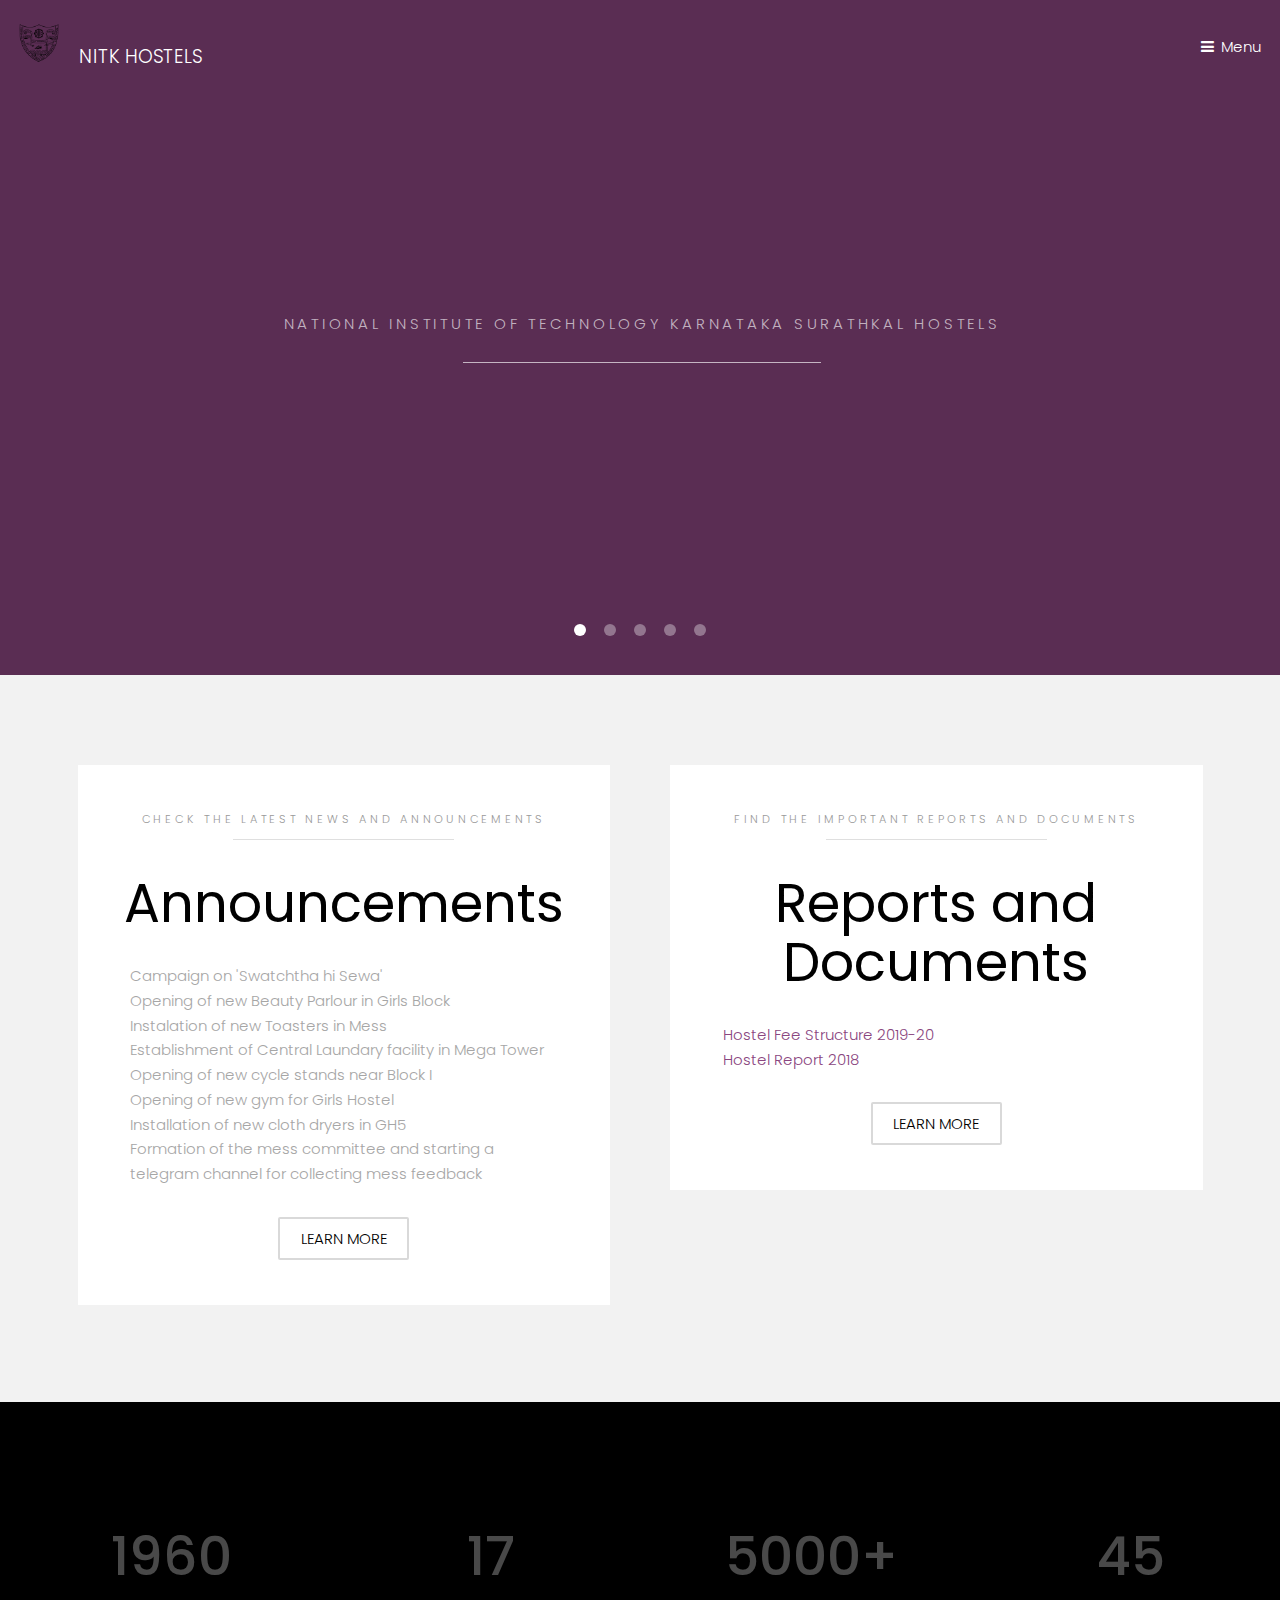
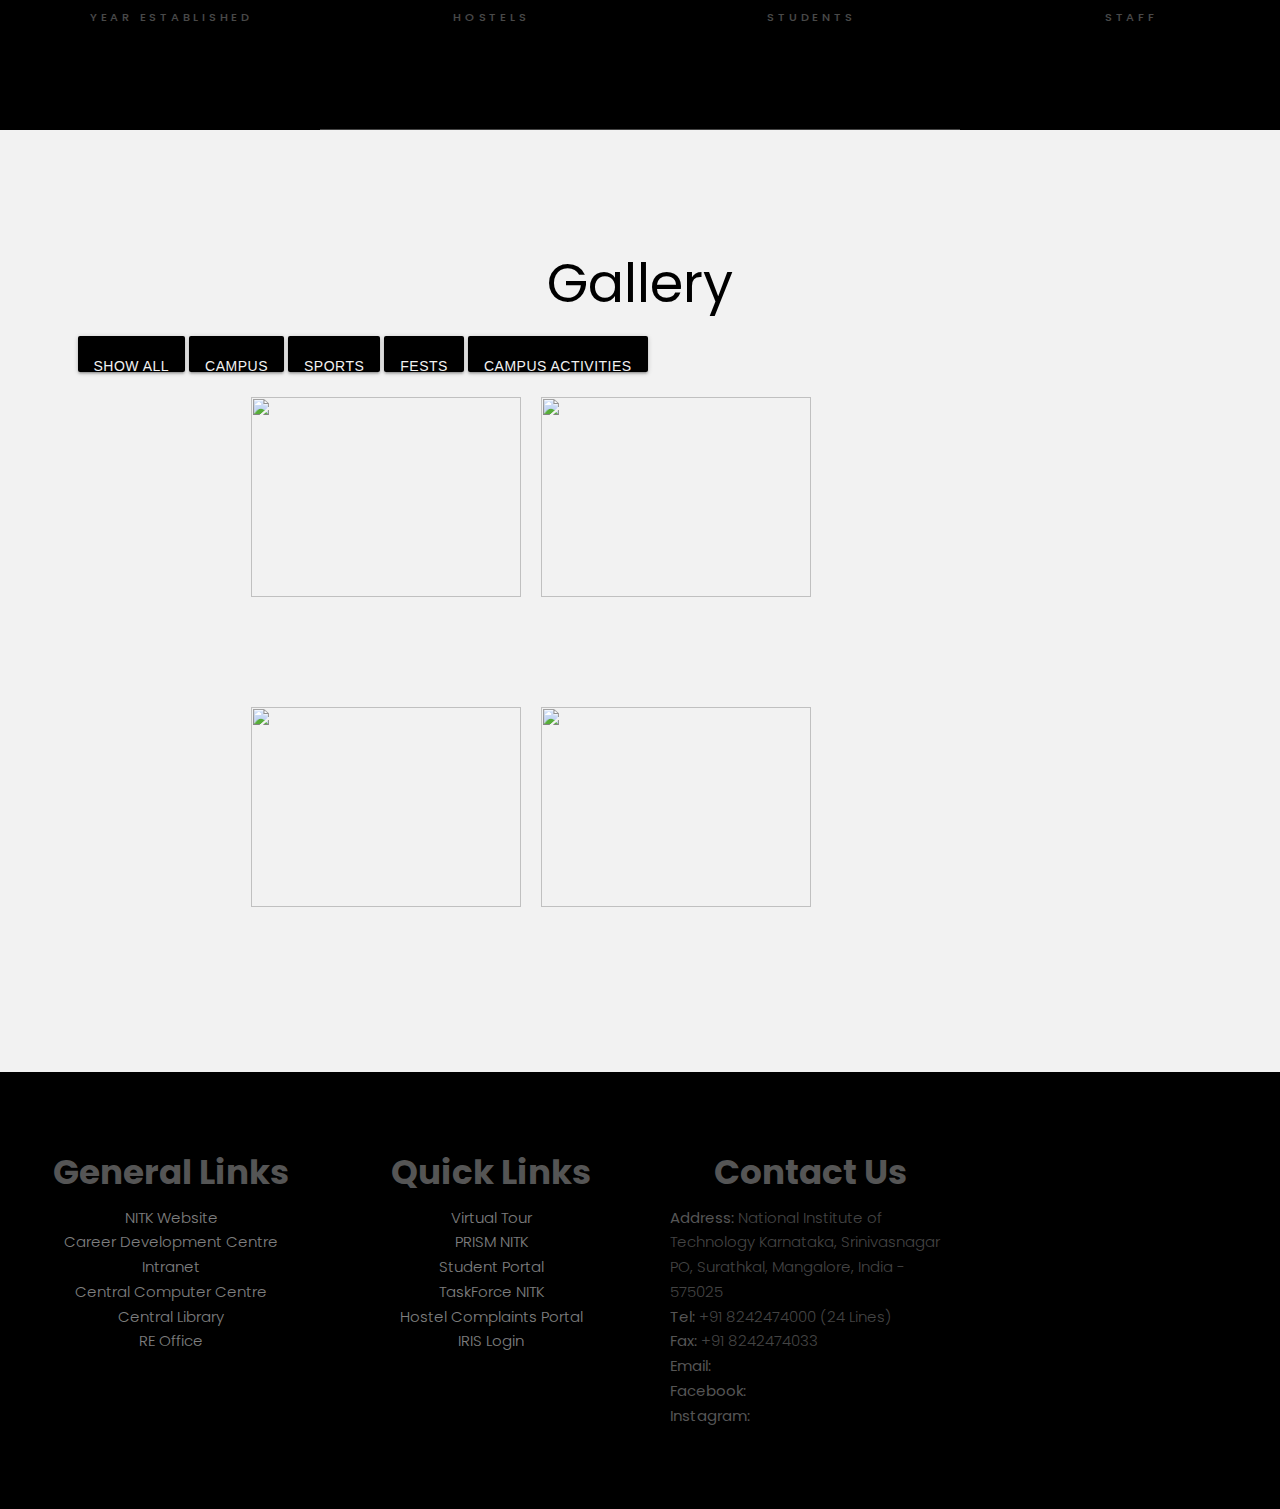
==== index.html @ ba782c78 "NITK Hostels Website" ====
<!DOCTYPE HTML>
<html>
	<head>
		<title>NITK Hostels</title>
		<meta charset="utf-8" />
		<meta name="viewport" content="width=device-width, initial-scale=1" />
		<link rel="stylesheet" href="assets/css/main.css" />
		<script src="/assets/js/jquery.counterup.js"></script>
		<!-- Compiled and minified CSS -->
	 <link rel="stylesheet" href="https://cdnjs.cloudflare.com/ajax/libs/materialize/1.0.0/css/materialize.min.css">

	 <!-- Compiled and minified JavaScript -->
	 <script src="https://cdnjs.cloudflare.com/ajax/libs/materialize/1.0.0/js/materialize.min.js"></script>

		<style>
				* {
				  box-sizing: border-box;
				}

				/* Create four equal columns that floats next to each other */
				.column {
				  float: left;
				  width: 25%;

				   /* Should be removed. Only for demonstration */
				}

				/* Clear floats after the columns */
				.row:after {
				  content: "";
				  display: table;
				  clear: both;
				}
				</style>
				<style>
					.filterDiv {
					  float: left;
					  /* background-color: #2196F3; */
					  /* color: #ffffff; */
					  width: 280px;
					  line-height: 210px;
					  /* text-align: center; */
					  margin: 5px;
					  display: none;
					}

					.show {
					  display: block;
					}

					.container {
					  margin-top: 20px;
					  overflow: hidden;
					}

					/* Style the buttons */
					.btn {
					  border: none;
					  outline: none;
					  padding: 12px 16px;
					  background-color: #f1f1f1;
					  cursor: pointer;
					}

					.btn:hover {
					  background-color: #ddd;
					}

					.btn.active {
					  background-color: #666;
					  color: white;
					}
					</style>
	</head>
	<body>

		<!-- Header -->
			<header id="header" class="alt">
				<div class="logo"><img src="images/nitklogo.png" height="40" width="40">&nbsp;&nbsp;&nbsp;&nbsp;&nbsp;<a href="index.html">NITK HOSTELS</a></div>
				<a href="#menu">Menu</a>
			</header>

		<!-- Nav -->
		<ul id="rep" class="dropdown-content">
<li><a href="#!">Students</a></li>
<li class="divider"></li>
<li><a href="#!">Wardens</a></li>
<li class="divider"></li>
<li><a href="#!">Staff</a></li>
</ul>
			<nav id="menu">
				<ul class="links">

					<li><a href="index.html">Home</a></li><br>
					<li><a href="about.html">About us</a></li>
					<li><a href="representatives.html" class="dropdown-trigger" dropdown-data="rep">Representatives</a></li>
					<li><a href="facilities.html">Facilities</a></li>
				</ul>
			</nav>

		<!-- Banner -->
			<section class="banner full">
				<article>
					<img src="images/slide01.jpg" alt="" />
					<div class="inner">
						<header>
							<p>National Institute of Technology Karnataka Surathkal Hostels</p>
						</header>
					</div>
				</article>
				<article>
					<img src="images/slide02.jpg" alt="" />
					<div class="inner">
						<header>
							<p>National Institute of Technology Karnataka Surathkal Hostels</p>
						</header>
					</div>
				</article>
				<article>
					<img src="images/slide03.jpg"  alt="" />
					<div class="inner">
						<header>
							<p>National Institute of Technology Karnataka Surathkal Hostels</p>
						</header>
					</div>
				</article>
				<article>
					<img src="images/slide04.jpg"  alt="" />
					<div class="inner">
						<header>
							<p>National Institute of Technology Karnataka Surathkal Hostels</p>
						</header>
					</div>
				</article>
				<article>
					<img src="images/slide05.jpg"  alt="" />
					<div class="inner">
						<header>
							<p>National Institute of Technology Karnataka Surathkal Hostels</p>
						</header>
					</div>
				</article>
			</section>

		<!-- One -->
			<section id="one" class="wrapper style2">
				<div class="inner">
					<div class="grid-style">

						<div>
							<div class="box">

								<div class="content">
									<header class="align-center">
										<p>Check the latest news and announcements</p>
										<h2>Announcements</h2>
									</header>
									<ul>
										<li>
											Campaign on 'Swatchtha hi Sewa'
										</li>

										<li>
											Opening of new Beauty Parlour in Girls Block
										</li>
										<li>
											Instalation of new Toasters in Mess
										</li>
										<li>
											Establishment of Central Laundary facility in Mega Tower
										</li>
										<li>
											Opening of new cycle stands near Block I
										</li>
										<li>
											Opening of new gym for Girls Hostel
										</li>
										<li>
											Installation of new cloth dryers in GH5
										</li>
										<li>
											Formation of the mess committee and starting a telegram channel for collecting mess feedback
										</li>
									</ul>
									<footer class="align-center">
										<a href="#" class="button alt">Learn More</a>
									</footer>
								</div>
							</div>
						</div>

						<div>
							<div class="box">

								<div class="content">
									<header class="align-center">
										<p>Find the important reports and documents</p>
										<h2>Reports and Documents</h2>
									</header>
									<ul>
										<li>
											<a href = "https://www.nitk.ac.in/document/attachments/443/Fee_Structure_-_2019-20.pdf", target = blank>Hostel Fee Structure 2019-20</a>
										</li>
										<li>
												<a href = "https://www.nitk.ac.in/document/attachments/309/annual_report_english.pdf", target = blank >Hostel Report 2018</a>
										</li>
									</ul>

									<footer class="align-center">
										<a href="#" class="button alt">Learn More</a>
									</footer>
								</div>
							</div>
						</div>

					</div>
				</div>
			</section>

		<!-- Two -->
			<section id="two" class="wrapper style3">
				<div class="header">
					<div class="row">
							<div class="column">
								<h2 align="center"><strong>1960</h2></strong>
								<p align="center"><strong>Year Established</strong></p>
							</div>
							<div class="column">
									<h2 align="center"><strong>17</h2></strong>
									<p align="center"><strong>Hostels</strong></p>
							</div>
							<div class="column">
									<h2 align="center"><strong>5000+</h2></strong>
									<p align="center"><strong>Students</strong></p>
							</div>
							<div class="column">
									<h2 align="center"><strong>45</h2></strong>
									<p align="center"><strong>Staff</strong></p>
							</div>


						  </div>
						  </div>
						<!-- <h3 style="float: left; width: 50%;"><span style="color:blue; font-weight:bold">16</span>   Blocks</h3>
						<h3 style="float: right; width: 50%;"><span style="color:blue; font-weight:bold">5000+</span>   Students</h3> -->

			</section>

		<!-- Three
			<section id="three" class="wrapper style2">
				 <div class="inner">
					<header class="align-center">

						<h2>Gallery</h2>
					</header>
					<div id=myBtnContainer">
					<button class="btn active" onclick="filterSelection('all')">All</button>
					<button class="btn" onclick="filterSelection('campus')">Campus</button>
					<button class="btn" onclick="filterSelection('sports')">Sports</button>
					<button class="btn" onclick="filterSelection('fests')">Fests</button>
					<button class="btn" onclick="filterSelection('activities')">Student Activities</button>
					</div>
						 <div>
							<div class="image fit">
								<a href="#"><img src="images/pic01.jpg" alt="" /></a>
							</div>
						</div>
						<div>
							<div class="image">
								<a href="#"><img src="images/pic02.jpg" alt="" /></a>
							</div>
						</div>
						<div>
							<div class="image">
								<a href="#"><img src="images/pic03.jpg" alt="" /></a>
							</div>
						</div>
						<div>
							<div class="image">
								<a href="#"><img src="images/pic04.jpg" alt="" /></a>
							</div>
						</div> -->
						<!-- <div class="container">
						<div class="imgrow">
							<div class="filterDiv all sports">
							  <img src="images/slide01.jpg" alt="Snow" style="width:100%">
							</div>
							<div class="imgcolumn">
							  <img src="images/slide03.jpg" alt="Forest" style="width:100%">
							</div>
							<div class="imgcolumn">
							  <img src="images/slide02.jpg" alt="Mountains" style="width:100%">
							</div>
							<div class="imgcolumn">
							  <img src="images/slide04.jpg" alt="Mountains" style="width:100%">
							</div>
						  </div>
						  </div>

				</div> -->
			<!-- </section> -->
			<!-- Control buttons -->
			<section id="three" class="wrapper style2">
				<div class="inner">
					<header class="align-center">

						<h2>Gallery</h2>
					</header>


<div id="myBtnContainer">
  <button class="btn active" onclick="filterSelection('all')"> Show all</button>
  <button class="btn" onclick="filterSelection('campus')"> Campus</button>
  <button class="btn" onclick="filterSelection('sports')"> Sports</button>
  <button class="btn" onclick="filterSelection('fests')"> Fests</button>
  <button class="btn" onclick="filterSelection('activities')"> Campus Activities</button>
</div>

		<div class="container">
  			<div class="filterDiv sports activities">
				<img src="images/pic01.jpg" height="200px" width="270px">
  			</div>
  			<div class="filterDiv campus activities">
	  			<img src="images/pic02.jpg" height="200px" width="270px">
 			</div>
  			<div class="filterDiv fests">
	  			<img src="images/pic03.jpg" height="200px" width="270px">
  			</div>
  			<div class="filterDiv fests activities">
			  <img src="images/pic04.jpg" height="200px" width="270px">
  			</div>
		</div>
	</div>
</section>
<script>
filterSelection("all")
function filterSelection(c) {
  var x, i;
  x = document.getElementsByClassName("filterDiv");
  if (c == "all") c = "";
  for (i = 0; i < x.length; i++) {
    w3RemoveClass(x[i], "show");
    if (x[i].className.indexOf(c) > -1) w3AddClass(x[i], "show");
  }
}

function w3AddClass(element, name) {
  var i, arr1, arr2;
  arr1 = element.className.split(" ");
  arr2 = name.split(" ");
  for (i = 0; i < arr2.length; i++) {
    if (arr1.indexOf(arr2[i]) == -1) {element.className += " " + arr2[i];}
  }
}

function w3RemoveClass(element, name) {
  var i, arr1, arr2;
  arr1 = element.className.split(" ");
  arr2 = name.split(" ");
  for (i = 0; i < arr2.length; i++) {
    while (arr1.indexOf(arr2[i]) > -1) {
      arr1.splice(arr1.indexOf(arr2[i]), 1);
    }
  }
  element.className = arr1.join(" ");
}

// Add active class to the current button (highlight it)
var btnContainer = document.getElementById("myBtnContainer");
var btns = btnContainer.getElementsByClassName("btn");
for (var i = 0; i < btns.length; i++) {
  btns[i].addEventListener("click", function(){
    var current = document.getElementsByClassName("active");
    current[0].className = current[0].className.replace(" active", "");
    this.className += " active";
  });
}
</script>


		<!-- Footer -->
			<footer id="footer">
				<div class="row">
						<div class="column">
								<h4><b>General Links</h4></b>
								<p>
									<a href="https://www.nitk.ac.in/" target=blank>NITK Website</a>
									<br>
									<a href="https://iris.nitk.ac.in/hrms/placement"target=blank>Career Development Centre</a>
									<br>
									<a href="#">Intranet</a><br><a href="http://ccc2.nitk.ac.in/"target=blank>Central Computer Centre</a>
									<br><a href="http://library.nitk.ac.in/"target=blank>Central Library</a>
									<br>
									<a href="http://reo.nitk.ac.in/"target=blank>RE Office</a>
								</p>
								</div>
					<div class="column">
				<h4><b>Quick Links</h4></b>
				<p>
					<a href="http://vtour.nitk.ac.in/",target=blank>Virtual Tour</a>
					<br>
					<a href="https://prism.nitk.ac.in/",target=blank>PRISM NITK</a>
					<br>
					<a href="#">Student Portal</a>
					<br>
					<a href="https://www.facebook.com/TaskForceNITK/",target=blank>TaskForce NITK</a>
					<br>
					<a href="http://reo.nitk.ac.in/content/hostel-complaint-form",target=blank>Hostel Complaints Portal</a>
					<br>
					<a href="https://iris.nitk.ac.in/hrms/",target=blank>IRIS Login</a>
				</p>
				</div>
				<div class="column">
					<h4><b>Contact Us</b></h4>
					<ul>
						<li align="left">
							<b>Address:</b> National Institute of Technology Karnataka, Srinivasnagar PO, Surathkal, Mangalore, India - 575025
						</li>
						<li align="left">
							<b>Tel:</b> +91 8242474000 (24 Lines)
						</li>
						<li align="left">
							<b>Fax:</b> +91 8242474033
						</li>
						<li align="left">
							<b>Email:</b>
						</li>
						<li align="left">
								<b>Facebook:</b>
						</li>

						<li align="left">
							<b>Instagram:</b>
							<br>
						</li>

					</ul>
				</div>
				<div class="column">
						<div class="mapouter"><div class="gmap_canvas"><iframe width="350" height="270" id="gmap_canvas" src="https://maps.google.com/maps?q=national%20institute%20of%20technology%20karnataka&t=&z=15&ie=UTF8&iwloc=&output=embed" frameborder="0" scrolling="no" marginheight="0" marginwidth="0"></iframe></div><style>.mapouter{position:relative;text-align:right;height:278px;width:267px;}.gmap_canvas {overflow:hidden;background:none!important;height:278px;width:267px;}</style></div>
				</div>

				</div>
				<!-- <div class="container">
					 <ul class="icons">
						<li><a href="#" class="icon fa-twitter"><span class="label">Twitter</span></a></li>
						<li><a href="#" class="icon fa-facebook"><span class="label">Facebook</span></a></li>
						<li><a href="#" class="icon fa-instagram"><span class="label">Instagram</span></a></li>
						<li><a href="#" class="icon fa-envelope-o"><span class="label">Email</span></a></li>
					</ul> -->

				<!-- <p>Designed and Developed by TaskForce NITK</p> -->
			</footer>

		<!-- Scripts -->
			<script src="assets/js/jquery.min.js"></script>
			<script src="assets/js/jquery.scrollex.min.js"></script>
			<script src="assets/js/skel.min.js"></script>
			<script src="assets/js/util.js"></script>
			<script src="assets/js/main.js"></script>

	</body>
</html>
---- assets/css/main.css ----
@charset "UTF-8";
@import url(font-awesome.min.css);
@import url("https://fonts.googleapis.com/css?family=Poppins:300,400,500,600,700");

/*
	Hielo by TEMPLATED
	templated.co @templatedco
	Released for free under the Creative Commons Attribution 3.0 license (templated.co/license)
*/

/* Reset */

	html, body, div, span, applet, object, iframe, h1, h2, h3, h4, h5, h6, p, blockquote, pre, a, abbr, acronym, address, big, cite, code, del, dfn, em, img, ins, kbd, q, s, samp, small, strike, strong, sub, sup, tt, var, b, u, i, center, dl, dt, dd, ol, ul, li, fieldset, form, label, legend, table, caption, tbody, tfoot, thead, tr, th, td, article, aside, canvas, details, embed, figure, figcaption, footer, header, hgroup, menu, nav, output, ruby, section, summary, time, mark, audio, video {
		margin: 0;
		padding: 0;
		border: 0;
		font-size: 100%;
		font: inherit;
		vertical-align: baseline;
	}

	article, aside, details, figcaption, figure, footer, header, hgroup, menu, nav, section {
		display: block;
	}

	body {
		line-height: 1;
	}

	ol, ul {
		list-style: none;
	}

	blockquote, q {
		quotes: none;
	}

	blockquote:before, blockquote:after, q:before, q:after {
		content: '';
		content: none;
	}

	table {
		border-collapse: collapse;
		border-spacing: 0;
	}

	body {
		-webkit-text-size-adjust: none;
	}

/* Box Model */

	*, *:before, *:after {
		-moz-box-sizing: border-box;
		-webkit-box-sizing: border-box;
		box-sizing: border-box;
	}

/* Containers */

	.container {
		margin-left: auto;
		margin-right: auto;
	}

	.container.\31 25\25 {
		width: 100%;
		max-width: 100rem;
		min-width: 80rem;
	}

	.container.\37 5\25 {
		width: 60rem;
	}

	.container.\35 0\25 {
		width: 40rem;
	}

	.container.\32 5\25 {
		width: 20rem;
	}

	.container {
		width: 80rem;
	}

	@media screen and (max-width: 1680px) {

		.container.\31 25\25 {
			width: 100%;
			max-width: 100rem;
			min-width: 80rem;
		}

		.container.\37 5\25 {
			width: 60rem;
		}

		.container.\35 0\25 {
			width: 40rem;
		}

		.container.\32 5\25 {
			width: 20rem;
		}

		.container {
			width: 80rem;
		}

	}

	@media screen and (max-width: 1280px) {

		.container.\31 25\25 {
			width: 100%;
			max-width: 81.25rem;
			min-width: 65rem;
		}

		.container.\37 5\25 {
			width: 48.75rem;
		}

		.container.\35 0\25 {
			width: 32.5rem;
		}

		.container.\32 5\25 {
			width: 16.25rem;
		}

		.container {
			width: 65rem;
		}

	}

	@media screen and (max-width: 980px) {

		.container.\31 25\25 {
			width: 100%;
			max-width: 112.5%;
			min-width: 90%;
		}

		.container.\37 5\25 {
			width: 67.5%;
		}

		.container.\35 0\25 {
			width: 45%;
		}

		.container.\32 5\25 {
			width: 22.5%;
		}

		.container {
			width: 90%;
		}

	}

	@media screen and (max-width: 736px) {

		.container.\31 25\25 {
			width: 100%;
			max-width: 112.5%;
			min-width: 90%;
		}

		.container.\37 5\25 {
			width: 67.5%;
		}

		.container.\35 0\25 {
			width: 45%;
		}

		.container.\32 5\25 {
			width: 22.5%;
		}

		.container {
			width: 90% !important;
		}

	}

	@media screen and (max-width: 480px) {

		.container.\31 25\25 {
			width: 100%;
			max-width: 112.5%;
			min-width: 90%;
		}

		.container.\37 5\25 {
			width: 67.5%;
		}

		.container.\35 0\25 {
			width: 45%;
		}

		.container.\32 5\25 {
			width: 22.5%;
		}

		.container {
			width: 90% !important;
		}

	}

/* Grid */

	.row {
		border-bottom: solid 1px transparent;
		-moz-box-sizing: border-box;
		-webkit-box-sizing: border-box;
		box-sizing: border-box;
	}

	.row > * {
		float: left;
		-moz-box-sizing: border-box;
		-webkit-box-sizing: border-box;
		box-sizing: border-box;
	}

	.row:after, .row:before {
		content: '';
		display: block;
		clear: both;
		height: 0;
	}

	.row.uniform > * > :first-child {
		margin-top: 0;
	}

	.row.uniform > * > :last-child {
		margin-bottom: 0;
	}

	.row.\30 \25 > * {
		padding: 0 0 0 0rem;
	}

	.row.\30 \25 {
		margin: 0 0 -1px 0rem;
	}

	.row.uniform.\30 \25 > * {
		padding: 0rem 0 0 0rem;
	}

	.row.uniform.\30 \25 {
		margin: 0rem 0 -1px 0rem;
	}

	.row > * {
		padding: 0 0 0 2rem;
	}

	.row {
		margin: 0 0 -1px -2rem;
	}

	.row.uniform > * {
		padding: 2rem 0 0 2rem;
	}

	.row.uniform {
		margin: -2rem 0 -1px -2rem;
	}

	.row.\32 00\25 > * {
		padding: 0 0 0 4rem;
	}

	.row.\32 00\25 {
		margin: 0 0 -1px -4rem;
	}

	.row.uniform.\32 00\25 > * {
		padding: 4rem 0 0 4rem;
	}

	.row.uniform.\32 00\25 {
		margin: -4rem 0 -1px -4rem;
	}

	.row.\31 50\25 > * {
		padding: 0 0 0 3rem;
	}

	.row.\31 50\25 {
		margin: 0 0 -1px -3rem;
	}

	.row.uniform.\31 50\25 > * {
		padding: 3rem 0 0 3rem;
	}

	.row.uniform.\31 50\25 {
		margin: -3rem 0 -1px -3rem;
	}

	.row.\35 0\25 > * {
		padding: 0 0 0 1rem;
	}

	.row.\35 0\25 {
		margin: 0 0 -1px -1rem;
	}

	.row.uniform.\35 0\25 > * {
		padding: 1rem 0 0 1rem;
	}

	.row.uniform.\35 0\25 {
		margin: -1rem 0 -1px -1rem;
	}

	.row.\32 5\25 > * {
		padding: 0 0 0 0.5rem;
	}

	.row.\32 5\25 {
		margin: 0 0 -1px -0.5rem;
	}

	.row.uniform.\32 5\25 > * {
		padding: 0.5rem 0 0 0.5rem;
	}

	.row.uniform.\32 5\25 {
		margin: -0.5rem 0 -1px -0.5rem;
	}

	.\31 2u, .\31 2u\24 {
		width: 100%;
		clear: none;
		margin-left: 0;
	}

	.\31 1u, .\31 1u\24 {
		width: 91.6666666667%;
		clear: none;
		margin-left: 0;
	}

	.\31 0u, .\31 0u\24 {
		width: 83.3333333333%;
		clear: none;
		margin-left: 0;
	}

	.\39 u, .\39 u\24 {
		width: 75%;
		clear: none;
		margin-left: 0;
	}

	.\38 u, .\38 u\24 {
		width: 66.6666666667%;
		clear: none;
		margin-left: 0;
	}

	.\37 u, .\37 u\24 {
		width: 58.3333333333%;
		clear: none;
		margin-left: 0;
	}

	.\36 u, .\36 u\24 {
		width: 50%;
		clear: none;
		margin-left: 0;
	}

	.\35 u, .\35 u\24 {
		width: 41.6666666667%;
		clear: none;
		margin-left: 0;
	}

	.\34 u, .\34 u\24 {
		width: 33.3333333333%;
		clear: none;
		margin-left: 0;
	}

	.\33 u, .\33 u\24 {
		width: 25%;
		clear: none;
		margin-left: 0;
	}

	.\32 u, .\32 u\24 {
		width: 16.6666666667%;
		clear: none;
		margin-left: 0;
	}

	.\31 u, .\31 u\24 {
		width: 8.3333333333%;
		clear: none;
		margin-left: 0;
	}

	.\31 2u\24 + *,
	.\31 1u\24 + *,
	.\31 0u\24 + *,
	.\39 u\24 + *,
	.\38 u\24 + *,
	.\37 u\24 + *,
	.\36 u\24 + *,
	.\35 u\24 + *,
	.\34 u\24 + *,
	.\33 u\24 + *,
	.\32 u\24 + *,
	.\31 u\24 + * {
		clear: left;
	}

	.\-11u {
		margin-left: 91.66667%;
	}

	.\-10u {
		margin-left: 83.33333%;
	}

	.\-9u {
		margin-left: 75%;
	}

	.\-8u {
		margin-left: 66.66667%;
	}

	.\-7u {
		margin-left: 58.33333%;
	}

	.\-6u {
		margin-left: 50%;
	}

	.\-5u {
		margin-left: 41.66667%;
	}

	.\-4u {
		margin-left: 33.33333%;
	}

	.\-3u {
		margin-left: 25%;
	}

	.\-2u {
		margin-left: 16.66667%;
	}

	.\-1u {
		margin-left: 8.33333%;
	}

	@media screen and (max-width: 1680px) {

		.row > * {
			padding: 0 0 0 2rem;
		}

		.row {
			margin: 0 0 -1px -2rem;
		}

		.row.uniform > * {
			padding: 2rem 0 0 2rem;
		}

		.row.uniform {
			margin: -2rem 0 -1px -2rem;
		}

		.row.\32 00\25 > * {
			padding: 0 0 0 4rem;
		}

		.row.\32 00\25 {
			margin: 0 0 -1px -4rem;
		}

		.row.uniform.\32 00\25 > * {
			padding: 4rem 0 0 4rem;
		}

		.row.uniform.\32 00\25 {
			margin: -4rem 0 -1px -4rem;
		}

		.row.\31 50\25 > * {
			padding: 0 0 0 3rem;
		}

		.row.\31 50\25 {
			margin: 0 0 -1px -3rem;
		}

		.row.uniform.\31 50\25 > * {
			padding: 3rem 0 0 3rem;
		}

		.row.uniform.\31 50\25 {
			margin: -3rem 0 -1px -3rem;
		}

		.row.\35 0\25 > * {
			padding: 0 0 0 1rem;
		}

		.row.\35 0\25 {
			margin: 0 0 -1px -1rem;
		}

		.row.uniform.\35 0\25 > * {
			padding: 1rem 0 0 1rem;
		}

		.row.uniform.\35 0\25 {
			margin: -1rem 0 -1px -1rem;
		}

		.row.\32 5\25 > * {
			padding: 0 0 0 0.5rem;
		}

		.row.\32 5\25 {
			margin: 0 0 -1px -0.5rem;
		}

		.row.uniform.\32 5\25 > * {
			padding: 0.5rem 0 0 0.5rem;
		}

		.row.uniform.\32 5\25 {
			margin: -0.5rem 0 -1px -0.5rem;
		}

		.\31 2u\28xlarge\29, .\31 2u\24\28xlarge\29 {
			width: 100%;
			clear: none;
			margin-left: 0;
		}

		.\31 1u\28xlarge\29, .\31 1u\24\28xlarge\29 {
			width: 91.6666666667%;
			clear: none;
			margin-left: 0;
		}

		.\31 0u\28xlarge\29, .\31 0u\24\28xlarge\29 {
			width: 83.3333333333%;
			clear: none;
			margin-left: 0;
		}

		.\39 u\28xlarge\29, .\39 u\24\28xlarge\29 {
			width: 75%;
			clear: none;
			margin-left: 0;
		}

		.\38 u\28xlarge\29, .\38 u\24\28xlarge\29 {
			width: 66.6666666667%;
			clear: none;
			margin-left: 0;
		}

		.\37 u\28xlarge\29, .\37 u\24\28xlarge\29 {
			width: 58.3333333333%;
			clear: none;
			margin-left: 0;
		}

		.\36 u\28xlarge\29, .\36 u\24\28xlarge\29 {
			width: 50%;
			clear: none;
			margin-left: 0;
		}

		.\35 u\28xlarge\29, .\35 u\24\28xlarge\29 {
			width: 41.6666666667%;
			clear: none;
			margin-left: 0;
		}

		.\34 u\28xlarge\29, .\34 u\24\28xlarge\29 {
			width: 33.3333333333%;
			clear: none;
			margin-left: 0;
		}

		.\33 u\28xlarge\29, .\33 u\24\28xlarge\29 {
			width: 25%;
			clear: none;
			margin-left: 0;
		}

		.\32 u\28xlarge\29, .\32 u\24\28xlarge\29 {
			width: 16.6666666667%;
			clear: none;
			margin-left: 0;
		}

		.\31 u\28xlarge\29, .\31 u\24\28xlarge\29 {
			width: 8.3333333333%;
			clear: none;
			margin-left: 0;
		}

		.\31 2u\24\28xlarge\29 + *,
		.\31 1u\24\28xlarge\29 + *,
		.\31 0u\24\28xlarge\29 + *,
		.\39 u\24\28xlarge\29 + *,
		.\38 u\24\28xlarge\29 + *,
		.\37 u\24\28xlarge\29 + *,
		.\36 u\24\28xlarge\29 + *,
		.\35 u\24\28xlarge\29 + *,
		.\34 u\24\28xlarge\29 + *,
		.\33 u\24\28xlarge\29 + *,
		.\32 u\24\28xlarge\29 + *,
		.\31 u\24\28xlarge\29 + * {
			clear: left;
		}

		.\-11u\28xlarge\29 {
			margin-left: 91.66667%;
		}

		.\-10u\28xlarge\29 {
			margin-left: 83.33333%;
		}

		.\-9u\28xlarge\29 {
			margin-left: 75%;
		}

		.\-8u\28xlarge\29 {
			margin-left: 66.66667%;
		}

		.\-7u\28xlarge\29 {
			margin-left: 58.33333%;
		}

		.\-6u\28xlarge\29 {
			margin-left: 50%;
		}

		.\-5u\28xlarge\29 {
			margin-left: 41.66667%;
		}

		.\-4u\28xlarge\29 {
			margin-left: 33.33333%;
		}

		.\-3u\28xlarge\29 {
			margin-left: 25%;
		}

		.\-2u\28xlarge\29 {
			margin-left: 16.66667%;
		}

		.\-1u\28xlarge\29 {
			margin-left: 8.33333%;
		}

	}

	@media screen and (max-width: 1280px) {

		.row > * {
			padding: 0 0 0 1.5rem;
		}

		.row {
			margin: 0 0 -1px -1.5rem;
		}

		.row.uniform > * {
			padding: 1.5rem 0 0 1.5rem;
		}

		.row.uniform {
			margin: -1.5rem 0 -1px -1.5rem;
		}

		.row.\32 00\25 > * {
			padding: 0 0 0 3rem;
		}

		.row.\32 00\25 {
			margin: 0 0 -1px -3rem;
		}

		.row.uniform.\32 00\25 > * {
			padding: 3rem 0 0 3rem;
		}

		.row.uniform.\32 00\25 {
			margin: -3rem 0 -1px -3rem;
		}

		.row.\31 50\25 > * {
			padding: 0 0 0 2.25rem;
		}

		.row.\31 50\25 {
			margin: 0 0 -1px -2.25rem;
		}

		.row.uniform.\31 50\25 > * {
			padding: 2.25rem 0 0 2.25rem;
		}

		.row.uniform.\31 50\25 {
			margin: -2.25rem 0 -1px -2.25rem;
		}

		.row.\35 0\25 > * {
			padding: 0 0 0 0.75rem;
		}

		.row.\35 0\25 {
			margin: 0 0 -1px -0.75rem;
		}

		.row.uniform.\35 0\25 > * {
			padding: 0.75rem 0 0 0.75rem;
		}

		.row.uniform.\35 0\25 {
			margin: -0.75rem 0 -1px -0.75rem;
		}

		.row.\32 5\25 > * {
			padding: 0 0 0 0.375rem;
		}

		.row.\32 5\25 {
			margin: 0 0 -1px -0.375rem;
		}

		.row.uniform.\32 5\25 > * {
			padding: 0.375rem 0 0 0.375rem;
		}

		.row.uniform.\32 5\25 {
			margin: -0.375rem 0 -1px -0.375rem;
		}

		.\31 2u\28large\29, .\31 2u\24\28large\29 {
			width: 100%;
			clear: none;
			margin-left: 0;
		}

		.\31 1u\28large\29, .\31 1u\24\28large\29 {
			width: 91.6666666667%;
			clear: none;
			margin-left: 0;
		}

		.\31 0u\28large\29, .\31 0u\24\28large\29 {
			width: 83.3333333333%;
			clear: none;
			margin-left: 0;
		}

		.\39 u\28large\29, .\39 u\24\28large\29 {
			width: 75%;
			clear: none;
			margin-left: 0;
		}

		.\38 u\28large\29, .\38 u\24\28large\29 {
			width: 66.6666666667%;
			clear: none;
			margin-left: 0;
		}

		.\37 u\28large\29, .\37 u\24\28large\29 {
			width: 58.3333333333%;
			clear: none;
			margin-left: 0;
		}

		.\36 u\28large\29, .\36 u\24\28large\29 {
			width: 50%;
			clear: none;
			margin-left: 0;
		}

		.\35 u\28large\29, .\35 u\24\28large\29 {
			width: 41.6666666667%;
			clear: none;
			margin-left: 0;
		}

		.\34 u\28large\29, .\34 u\24\28large\29 {
			width: 33.3333333333%;
			clear: none;
			margin-left: 0;
		}

		.\33 u\28large\29, .\33 u\24\28large\29 {
			width: 25%;
			clear: none;
			margin-left: 0;
		}

		.\32 u\28large\29, .\32 u\24\28large\29 {
			width: 16.6666666667%;
			clear: none;
			margin-left: 0;
		}

		.\31 u\28large\29, .\31 u\24\28large\29 {
			width: 8.3333333333%;
			clear: none;
			margin-left: 0;
		}

		.\31 2u\24\28large\29 + *,
		.\31 1u\24\28large\29 + *,
		.\31 0u\24\28large\29 + *,
		.\39 u\24\28large\29 + *,
		.\38 u\24\28large\29 + *,
		.\37 u\24\28large\29 + *,
		.\36 u\24\28large\29 + *,
		.\35 u\24\28large\29 + *,
		.\34 u\24\28large\29 + *,
		.\33 u\24\28large\29 + *,
		.\32 u\24\28large\29 + *,
		.\31 u\24\28large\29 + * {
			clear: left;
		}

		.\-11u\28large\29 {
			margin-left: 91.66667%;
		}

		.\-10u\28large\29 {
			margin-left: 83.33333%;
		}

		.\-9u\28large\29 {
			margin-left: 75%;
		}

		.\-8u\28large\29 {
			margin-left: 66.66667%;
		}

		.\-7u\28large\29 {
			margin-left: 58.33333%;
		}

		.\-6u\28large\29 {
			margin-left: 50%;
		}

		.\-5u\28large\29 {
			margin-left: 41.66667%;
		}

		.\-4u\28large\29 {
			margin-left: 33.33333%;
		}

		.\-3u\28large\29 {
			margin-left: 25%;
		}

		.\-2u\28large\29 {
			margin-left: 16.66667%;
		}

		.\-1u\28large\29 {
			margin-left: 8.33333%;
		}

	}

	@media screen and (max-width: 980px) {

		.row > * {
			padding: 0 0 0 1.5rem;
		}

		.row {
			margin: 0 0 -1px -1.5rem;
		}

		.row.uniform > * {
			padding: 1.5rem 0 0 1.5rem;
		}

		.row.uniform {
			margin: -1.5rem 0 -1px -1.5rem;
		}

		.row.\32 00\25 > * {
			padding: 0 0 0 3rem;
		}

		.row.\32 00\25 {
			margin: 0 0 -1px -3rem;
		}

		.row.uniform.\32 00\25 > * {
			padding: 3rem 0 0 3rem;
		}

		.row.uniform.\32 00\25 {
			margin: -3rem 0 -1px -3rem;
		}

		.row.\31 50\25 > * {
			padding: 0 0 0 2.25rem;
		}

		.row.\31 50\25 {
			margin: 0 0 -1px -2.25rem;
		}

		.row.uniform.\31 50\25 > * {
			padding: 2.25rem 0 0 2.25rem;
		}

		.row.uniform.\31 50\25 {
			margin: -2.25rem 0 -1px -2.25rem;
		}

		.row.\35 0\25 > * {
			padding: 0 0 0 0.75rem;
		}

		.row.\35 0\25 {
			margin: 0 0 -1px -0.75rem;
		}

		.row.uniform.\35 0\25 > * {
			padding: 0.75rem 0 0 0.75rem;
		}

		.row.uniform.\35 0\25 {
			margin: -0.75rem 0 -1px -0.75rem;
		}

		.row.\32 5\25 > * {
			padding: 0 0 0 0.375rem;
		}

		.row.\32 5\25 {
			margin: 0 0 -1px -0.375rem;
		}

		.row.uniform.\32 5\25 > * {
			padding: 0.375rem 0 0 0.375rem;
		}

		.row.uniform.\32 5\25 {
			margin: -0.375rem 0 -1px -0.375rem;
		}

		.\31 2u\28medium\29, .\31 2u\24\28medium\29 {
			width: 100%;
			clear: none;
			margin-left: 0;
		}

		.\31 1u\28medium\29, .\31 1u\24\28medium\29 {
			width: 91.6666666667%;
			clear: none;
			margin-left: 0;
		}

		.\31 0u\28medium\29, .\31 0u\24\28medium\29 {
			width: 83.3333333333%;
			clear: none;
			margin-left: 0;
		}

		.\39 u\28medium\29, .\39 u\24\28medium\29 {
			width: 75%;
			clear: none;
			margin-left: 0;
		}

		.\38 u\28medium\29, .\38 u\24\28medium\29 {
			width: 66.6666666667%;
			clear: none;
			margin-left: 0;
		}

		.\37 u\28medium\29, .\37 u\24\28medium\29 {
			width: 58.3333333333%;
			clear: none;
			margin-left: 0;
		}

		.\36 u\28medium\29, .\36 u\24\28medium\29 {
			width: 50%;
			clear: none;
			margin-left: 0;
		}

		.\35 u\28medium\29, .\35 u\24\28medium\29 {
			width: 41.6666666667%;
			clear: none;
			margin-left: 0;
		}

		.\34 u\28medium\29, .\34 u\24\28medium\29 {
			width: 33.3333333333%;
			clear: none;
			margin-left: 0;
		}

		.\33 u\28medium\29, .\33 u\24\28medium\29 {
			width: 25%;
			clear: none;
			margin-left: 0;
		}

		.\32 u\28medium\29, .\32 u\24\28medium\29 {
			width: 16.6666666667%;
			clear: none;
			margin-left: 0;
		}

		.\31 u\28medium\29, .\31 u\24\28medium\29 {
			width: 8.3333333333%;
			clear: none;
			margin-left: 0;
		}

		.\31 2u\24\28medium\29 + *,
		.\31 1u\24\28medium\29 + *,
		.\31 0u\24\28medium\29 + *,
		.\39 u\24\28medium\29 + *,
		.\38 u\24\28medium\29 + *,
		.\37 u\24\28medium\29 + *,
		.\36 u\24\28medium\29 + *,
		.\35 u\24\28medium\29 + *,
		.\34 u\24\28medium\29 + *,
		.\33 u\24\28medium\29 + *,
		.\32 u\24\28medium\29 + *,
		.\31 u\24\28medium\29 + * {
			clear: left;
		}

		.\-11u\28medium\29 {
			margin-left: 91.66667%;
		}

		.\-10u\28medium\29 {
			margin-left: 83.33333%;
		}

		.\-9u\28medium\29 {
			margin-left: 75%;
		}

		.\-8u\28medium\29 {
			margin-left: 66.66667%;
		}

		.\-7u\28medium\29 {
			margin-left: 58.33333%;
		}

		.\-6u\28medium\29 {
			margin-left: 50%;
		}

		.\-5u\28medium\29 {
			margin-left: 41.66667%;
		}

		.\-4u\28medium\29 {
			margin-left: 33.33333%;
		}

		.\-3u\28medium\29 {
			margin-left: 25%;
		}

		.\-2u\28medium\29 {
			margin-left: 16.66667%;
		}

		.\-1u\28medium\29 {
			margin-left: 8.33333%;
		}

	}

	@media screen and (max-width: 736px) {

		.row > * {
			padding: 0 0 0 1.25rem;
		}

		.row {
			margin: 0 0 -1px -1.25rem;
		}

		.row.uniform > * {
			padding: 1.25rem 0 0 1.25rem;
		}

		.row.uniform {
			margin: -1.25rem 0 -1px -1.25rem;
		}

		.row.\32 00\25 > * {
			padding: 0 0 0 2.5rem;
		}

		.row.\32 00\25 {
			margin: 0 0 -1px -2.5rem;
		}

		.row.uniform.\32 00\25 > * {
			padding: 2.5rem 0 0 2.5rem;
		}

		.row.uniform.\32 00\25 {
			margin: -2.5rem 0 -1px -2.5rem;
		}

		.row.\31 50\25 > * {
			padding: 0 0 0 1.875rem;
		}

		.row.\31 50\25 {
			margin: 0 0 -1px -1.875rem;
		}

		.row.uniform.\31 50\25 > * {
			padding: 1.875rem 0 0 1.875rem;
		}

		.row.uniform.\31 50\25 {
			margin: -1.875rem 0 -1px -1.875rem;
		}

		.row.\35 0\25 > * {
			padding: 0 0 0 0.625rem;
		}

		.row.\35 0\25 {
			margin: 0 0 -1px -0.625rem;
		}

		.row.uniform.\35 0\25 > * {
			padding: 0.625rem 0 0 0.625rem;
		}

		.row.uniform.\35 0\25 {
			margin: -0.625rem 0 -1px -0.625rem;
		}

		.row.\32 5\25 > * {
			padding: 0 0 0 0.3125rem;
		}

		.row.\32 5\25 {
			margin: 0 0 -1px -0.3125rem;
		}

		.row.uniform.\32 5\25 > * {
			padding: 0.3125rem 0 0 0.3125rem;
		}

		.row.uniform.\32 5\25 {
			margin: -0.3125rem 0 -1px -0.3125rem;
		}

		.\31 2u\28small\29, .\31 2u\24\28small\29 {
			width: 100%;
			clear: none;
			margin-left: 0;
		}

		.\31 1u\28small\29, .\31 1u\24\28small\29 {
			width: 91.6666666667%;
			clear: none;
			margin-left: 0;
		}

		.\31 0u\28small\29, .\31 0u\24\28small\29 {
			width: 83.3333333333%;
			clear: none;
			margin-left: 0;
		}

		.\39 u\28small\29, .\39 u\24\28small\29 {
			width: 75%;
			clear: none;
			margin-left: 0;
		}

		.\38 u\28small\29, .\38 u\24\28small\29 {
			width: 66.6666666667%;
			clear: none;
			margin-left: 0;
		}

		.\37 u\28small\29, .\37 u\24\28small\29 {
			width: 58.3333333333%;
			clear: none;
			margin-left: 0;
		}

		.\36 u\28small\29, .\36 u\24\28small\29 {
			width: 50%;
			clear: none;
			margin-left: 0;
		}

		.\35 u\28small\29, .\35 u\24\28small\29 {
			width: 41.6666666667%;
			clear: none;
			margin-left: 0;
		}

		.\34 u\28small\29, .\34 u\24\28small\29 {
			width: 33.3333333333%;
			clear: none;
			margin-left: 0;
		}

		.\33 u\28small\29, .\33 u\24\28small\29 {
			width: 25%;
			clear: none;
			margin-left: 0;
		}

		.\32 u\28small\29, .\32 u\24\28small\29 {
			width: 16.6666666667%;
			clear: none;
			margin-left: 0;
		}

		.\31 u\28small\29, .\31 u\24\28small\29 {
			width: 8.3333333333%;
			clear: none;
			margin-left: 0;
		}

		.\31 2u\24\28small\29 + *,
		.\31 1u\24\28small\29 + *,
		.\31 0u\24\28small\29 + *,
		.\39 u\24\28small\29 + *,
		.\38 u\24\28small\29 + *,
		.\37 u\24\28small\29 + *,
		.\36 u\24\28small\29 + *,
		.\35 u\24\28small\29 + *,
		.\34 u\24\28small\29 + *,
		.\33 u\24\28small\29 + *,
		.\32 u\24\28small\29 + *,
		.\31 u\24\28small\29 + * {
			clear: left;
		}

		.\-11u\28small\29 {
			margin-left: 91.66667%;
		}

		.\-10u\28small\29 {
			margin-left: 83.33333%;
		}

		.\-9u\28small\29 {
			margin-left: 75%;
		}

		.\-8u\28small\29 {
			margin-left: 66.66667%;
		}

		.\-7u\28small\29 {
			margin-left: 58.33333%;
		}

		.\-6u\28small\29 {
			margin-left: 50%;
		}

		.\-5u\28small\29 {
			margin-left: 41.66667%;
		}

		.\-4u\28small\29 {
			margin-left: 33.33333%;
		}

		.\-3u\28small\29 {
			margin-left: 25%;
		}

		.\-2u\28small\29 {
			margin-left: 16.66667%;
		}

		.\-1u\28small\29 {
			margin-left: 8.33333%;
		}

	}

	@media screen and (max-width: 480px) {

		.row > * {
			padding: 0 0 0 1.25rem;
		}

		.row {
			margin: 0 0 -1px -1.25rem;
		}

		.row.uniform > * {
			padding: 1.25rem 0 0 1.25rem;
		}

		.row.uniform {
			margin: -1.25rem 0 -1px -1.25rem;
		}

		.row.\32 00\25 > * {
			padding: 0 0 0 2.5rem;
		}

		.row.\32 00\25 {
			margin: 0 0 -1px -2.5rem;
		}

		.row.uniform.\32 00\25 > * {
			padding: 2.5rem 0 0 2.5rem;
		}

		.row.uniform.\32 00\25 {
			margin: -2.5rem 0 -1px -2.5rem;
		}

		.row.\31 50\25 > * {
			padding: 0 0 0 1.875rem;
		}

		.row.\31 50\25 {
			margin: 0 0 -1px -1.875rem;
		}

		.row.uniform.\31 50\25 > * {
			padding: 1.875rem 0 0 1.875rem;
		}

		.row.uniform.\31 50\25 {
			margin: -1.875rem 0 -1px -1.875rem;
		}

		.row.\35 0\25 > * {
			padding: 0 0 0 0.625rem;
		}

		.row.\35 0\25 {
			margin: 0 0 -1px -0.625rem;
		}

		.row.uniform.\35 0\25 > * {
			padding: 0.625rem 0 0 0.625rem;
		}

		.row.uniform.\35 0\25 {
			margin: -0.625rem 0 -1px -0.625rem;
		}

		.row.\32 5\25 > * {
			padding: 0 0 0 0.3125rem;
		}

		.row.\32 5\25 {
			margin: 0 0 -1px -0.3125rem;
		}

		.row.uniform.\32 5\25 > * {
			padding: 0.3125rem 0 0 0.3125rem;
		}

		.row.uniform.\32 5\25 {
			margin: -0.3125rem 0 -1px -0.3125rem;
		}

		.\31 2u\28xsmall\29, .\31 2u\24\28xsmall\29 {
			width: 100%;
			clear: none;
			margin-left: 0;
		}

		.\31 1u\28xsmall\29, .\31 1u\24\28xsmall\29 {
			width: 91.6666666667%;
			clear: none;
			margin-left: 0;
		}

		.\31 0u\28xsmall\29, .\31 0u\24\28xsmall\29 {
			width: 83.3333333333%;
			clear: none;
			margin-left: 0;
		}

		.\39 u\28xsmall\29, .\39 u\24\28xsmall\29 {
			width: 75%;
			clear: none;
			margin-left: 0;
		}

		.\38 u\28xsmall\29, .\38 u\24\28xsmall\29 {
			width: 66.6666666667%;
			clear: none;
			margin-left: 0;
		}

		.\37 u\28xsmall\29, .\37 u\24\28xsmall\29 {
			width: 58.3333333333%;
			clear: none;
			margin-left: 0;
		}

		.\36 u\28xsmall\29, .\36 u\24\28xsmall\29 {
			width: 50%;
			clear: none;
			margin-left: 0;
		}

		.\35 u\28xsmall\29, .\35 u\24\28xsmall\29 {
			width: 41.6666666667%;
			clear: none;
			margin-left: 0;
		}

		.\34 u\28xsmall\29, .\34 u\24\28xsmall\29 {
			width: 33.3333333333%;
			clear: none;
			margin-left: 0;
		}

		.\33 u\28xsmall\29, .\33 u\24\28xsmall\29 {
			width: 25%;
			clear: none;
			margin-left: 0;
		}

		.\32 u\28xsmall\29, .\32 u\24\28xsmall\29 {
			width: 16.6666666667%;
			clear: none;
			margin-left: 0;
		}

		.\31 u\28xsmall\29, .\31 u\24\28xsmall\29 {
			width: 8.3333333333%;
			clear: none;
			margin-left: 0;
		}

		.\31 2u\24\28xsmall\29 + *,
		.\31 1u\24\28xsmall\29 + *,
		.\31 0u\24\28xsmall\29 + *,
		.\39 u\24\28xsmall\29 + *,
		.\38 u\24\28xsmall\29 + *,
		.\37 u\24\28xsmall\29 + *,
		.\36 u\24\28xsmall\29 + *,
		.\35 u\24\28xsmall\29 + *,
		.\34 u\24\28xsmall\29 + *,
		.\33 u\24\28xsmall\29 + *,
		.\32 u\24\28xsmall\29 + *,
		.\31 u\24\28xsmall\29 + * {
			clear: left;
		}

		.\-11u\28xsmall\29 {
			margin-left: 91.66667%;
		}

		.\-10u\28xsmall\29 {
			margin-left: 83.33333%;
		}

		.\-9u\28xsmall\29 {
			margin-left: 75%;
		}

		.\-8u\28xsmall\29 {
			margin-left: 66.66667%;
		}

		.\-7u\28xsmall\29 {
			margin-left: 58.33333%;
		}

		.\-6u\28xsmall\29 {
			margin-left: 50%;
		}

		.\-5u\28xsmall\29 {
			margin-left: 41.66667%;
		}

		.\-4u\28xsmall\29 {
			margin-left: 33.33333%;
		}

		.\-3u\28xsmall\29 {
			margin-left: 25%;
		}

		.\-2u\28xsmall\29 {
			margin-left: 16.66667%;
		}

		.\-1u\28xsmall\29 {
			margin-left: 8.33333%;
		}

	}

/* Basic */

	@-ms-viewport {
		width: device-width;
	}

	body {
		-ms-overflow-style: scrollbar;
	}

	@media screen and (max-width: 480px) {

		html, body {
			min-width: 320px;
		}

	}

	body {
		background: #fff;
	}

		body.is-loading *, body.is-loading *:before, body.is-loading *:after {
			-moz-animation: none !important;
			-webkit-animation: none !important;
			-ms-animation: none !important;
			animation: none !important;
			-moz-transition: none !important;
			-webkit-transition: none !important;
			-ms-transition: none !important;
			transition: none !important;
		}

/* Type */

	html {
		font-size: 13pt;
	}

		@media screen and (max-width: 1680px) {

			html {
				font-size: 11pt;
			}

		}

		@media screen and (max-width: 1280px) {

			html {
				font-size: 11pt;
			}

		}

		@media screen and (max-width: 980px) {

			html {
				font-size: 12pt;
			}

		}

		@media screen and (max-width: 736px) {

			html {
				font-size: 12pt;
			}

		}

		@media screen and (max-width: 480px) {

			html {
				font-size: 12pt;
			}

		}

	body {
		background-color: #fff;
		color: #444;
	}

	body, input, select, textarea {
		font-family: "Poppins", sans-serif;
		font-weight: 300;
		font-size: 1rem;
		line-height: 1.65;
	}

	a {
		text-decoration: underline;
	}

		a:hover {
			text-decoration: none;
		}

	strong, b {
		font-weight: 600;
	}

	em, i {
		font-style: italic;
	}

	p {
		margin: 0 0 2rem 0;
	}

		p.special {
			text-transform: uppercase;
			font-size: .75rem;
			font-weight: 300;
			margin: 0 0 .5rem 0;
			padding: 0 0 1rem 0;
			letter-spacing: .25rem;
		}

			p.special:after {
				content: '';
				position: absolute;
				margin: auto;
				right: 0;
				bottom: 0;
				left: 0;
				width: 50%;
				height: 1px;
				background-color: rgba(0, 0, 0, 0.125);
			}

	h1, h2, h3, h4, h5, h6 {
		font-weight: 300;
		line-height: 1.5;
		margin: 0 0 1rem 0;
	}

		h1 a, h2 a, h3 a, h4 a, h5 a, h6 a {
			color: inherit;
			text-decoration: none;
		}

	h2 {
		font-size: 1.75rem;
	}

	h3 {
		font-size: 1.35rem;
	}

	h4 {
		font-size: 1.1rem;
	}

	h5 {
		font-size: 0.9rem;
	}

	h6 {
		font-size: 0.7rem;
	}

	sub {
		font-size: 0.8rem;
		position: relative;
		top: 0.5rem;
	}

	sup {
		font-size: 0.8rem;
		position: relative;
		top: -0.5rem;
	}

	blockquote {
		border-left: solid 4px;
		font-style: italic;
		margin: 0 0 2rem 0;
		padding: 0.5rem 0 0.5rem 2rem;
	}

	code {
		border-radius: 2px;
		border: solid 1px;
		font-family: "Courier New", monospace;
		font-size: 0.9rem;
		margin: 0 0.25rem;
		padding: 0.25rem 0.65rem;
	}

	pre {
		-webkit-overflow-scrolling: touch;
		font-family: "Courier New", monospace;
		font-size: 0.9rem;
		margin: 0 0 2rem 0;
	}

		pre code {
			display: block;
			line-height: 1.75;
			padding: 1rem 1.5rem;
			overflow-x: auto;
		}

	hr {
		border: 0;
		border-bottom: solid 1px;
		margin: 2rem 0;
	}

		hr.major {
			margin: 3rem 0;
		}

	.align-left {
		text-align: left;
	}

	.align-center {
		text-align: center;
	}

	.align-right {
		text-align: right;
	}

	input, select, textarea {
		color: #555;
	}

	a {
		color: #8a4680;
	}

	strong, b {
		color: #555;
	}

	h1, h2, h3, h4, h5, h6 {
		color: #555;
	}

	blockquote {
		border-left-color: rgba(144, 144, 144, 0.25);
	}

	code {
		background: rgba(144, 144, 144, 0.075);
		border-color: rgba(144, 144, 144, 0.25);
	}

	hr {
		border-bottom-color: rgba(144, 144, 144, 0.25);
	}

/* Box */

	.box {
		margin-bottom: 2rem;
		background: #FFF;
	}

		.box .image.fit {
			margin: 0;
			border-radius: 0;
		}

			.box .image.fit img {
				border-radius: 0;
			}

		.box header h2 {
			margin-bottom: 2rem;
		}

		.box header p {
			text-transform: uppercase;
			font-size: .75rem;
			font-weight: 300;
			margin: 0 0 .25rem 0;
			padding: 0 0 .75rem 0;
			letter-spacing: .25rem;
		}

			.box header p:after {
				content: '';
				position: absolute;
				margin: auto;
				right: 0;
				bottom: 0;
				left: 0;
				width: 50%;
				height: 1px;
				background-color: rgba(0, 0, 0, 0.125);
			}

		.box .content {
			padding: 3rem;
		}

		.box > :last-child,
		.box > :last-child > :last-child,
		.box > :last-child > :last-child > :last-child {
			margin-bottom: 0;
		}

		.box.alt {
			border: 0;
			border-radius: 0;
			padding: 0;
		}

		@media screen and (max-width: 736px) {

			.box .content {
				padding: 2rem;
			}

		}

	.box {
		border-color: rgba(144, 144, 144, 0.25);
	}

/* Button */

	input[type="submit"],
	input[type="reset"],
	input[type="button"],
	button,
	.button {
		-moz-appearance: none;
		-webkit-appearance: none;
		-ms-appearance: none;
		appearance: none;
		-moz-transition: background-color 0.2s ease-in-out, color 0.2s ease-in-out;
		-webkit-transition: background-color 0.2s ease-in-out, color 0.2s ease-in-out;
		-ms-transition: background-color 0.2s ease-in-out, color 0.2s ease-in-out;
		transition: background-color 0.2s ease-in-out, color 0.2s ease-in-out;
		border-radius: 2px;
		border: 0;
		cursor: pointer;
		display: inline-block;
		font-weight: 300;
		height: 2.85rem;
		line-height: 2.95rem;
		padding: 0 1.5rem;
		text-align: center;
		text-decoration: none;
		text-transform: uppercase;
		white-space: nowrap;
	}

		input[type="submit"].icon,
		input[type="reset"].icon,
		input[type="button"].icon,
		button.icon,
		.button.icon {
			padding-left: 1.35rem;
		}

			input[type="submit"].icon:before,
			input[type="reset"].icon:before,
			input[type="button"].icon:before,
			button.icon:before,
			.button.icon:before {
				margin-right: 0.5rem;
			}

		input[type="submit"].fit,
		input[type="reset"].fit,
		input[type="button"].fit,
		button.fit,
		.button.fit {
			display: block;
			margin: 0 0 1rem 0;
			width: 100%;
		}

		input[type="submit"].small,
		input[type="reset"].small,
		input[type="button"].small,
		button.small,
		.button.small {
			font-size: 0.8rem;
		}

		input[type="submit"].big,
		input[type="reset"].big,
		input[type="button"].big,
		button.big,
		.button.big {
			font-size: 1.35rem;
		}

		input[type="submit"].disabled, input[type="submit"]:disabled,
		input[type="reset"].disabled,
		input[type="reset"]:disabled,
		input[type="button"].disabled,
		input[type="button"]:disabled,
		button.disabled,
		button:disabled,
		.button.disabled,
		.button:disabled {
			-moz-pointer-events: none;
			-webkit-pointer-events: none;
			-ms-pointer-events: none;
			pointer-events: none;
			opacity: 0.25;
		}

		@media screen and (max-width: 480px) {

			input[type="submit"],
			input[type="reset"],
			input[type="button"],
			button,
			.button {
				padding: 0;
				width: 100%;
			}

		}

	input[type="submit"],
	input[type="reset"],
	input[type="button"],
	button,
	.button {
		background-color: #f2f2f2;
		color: #000 !important;
	}

		input[type="submit"]:hover,
		input[type="reset"]:hover,
		input[type="button"]:hover,
		button:hover,
		.button:hover {
			background-color: white;
		}

		input[type="submit"]:active,
		input[type="reset"]:active,
		input[type="button"]:active,
		button:active,
		.button:active {
			background-color: #e5e5e5;
		}

		input[type="submit"].alt,
		input[type="reset"].alt,
		input[type="button"].alt,
		button.alt,
		.button.alt {
			background-color: transparent;
			box-shadow: inset 0 0 0 2px rgba(144, 144, 144, 0.25);
			color: #555 !important;
		}

			input[type="submit"].alt:hover,
			input[type="reset"].alt:hover,
			input[type="button"].alt:hover,
			button.alt:hover,
			.button.alt:hover {
				background-color: rgba(144, 144, 144, 0.075);
			}

			input[type="submit"].alt:active,
			input[type="reset"].alt:active,
			input[type="button"].alt:active,
			button.alt:active,
			.button.alt:active {
				background-color: rgba(144, 144, 144, 0.2);
			}

			input[type="submit"].alt.icon:before,
			input[type="reset"].alt.icon:before,
			input[type="button"].alt.icon:before,
			button.alt.icon:before,
			.button.alt.icon:before {
				color: #bbb;
			}

		input[type="submit"].special,
		input[type="reset"].special,
		input[type="button"].special,
		button.special,
		.button.special {
			background-color: #8a4680;
			color: #ffffff !important;
		}

			input[type="submit"].special:hover,
			input[type="reset"].special:hover,
			input[type="button"].special:hover,
			button.special:hover,
			.button.special:hover {
				background-color: #9b4f90;
			}

			input[type="submit"].special:active,
			input[type="reset"].special:active,
			input[type="button"].special:active,
			button.special:active,
			.button.special:active {
				background-color: #793d70;
			}

/* Form */

	form {
		margin: 0 0 2rem 0;
	}

	label {
		display: block;
		font-size: 0.9rem;
		font-weight: 700;
		margin: 0 0 1rem 0;
	}

	input[type="text"],
	input[type="password"],
	input[type="email"],
	select,
	textarea {
		-moz-appearance: none;
		-webkit-appearance: none;
		-ms-appearance: none;
		appearance: none;
		border-radius: 2px;
		border: none;
		border: solid 1px;
		color: inherit;
		display: block;
		outline: 0;
		padding: 0 1rem;
		text-decoration: none;
		width: 100%;
	}

		input[type="text"]:invalid,
		input[type="password"]:invalid,
		input[type="email"]:invalid,
		select:invalid,
		textarea:invalid {
			box-shadow: none;
		}

	.select-wrapper {
		text-decoration: none;
		display: block;
		position: relative;
	}

		.select-wrapper:before {
			-moz-osx-font-smoothing: grayscale;
			-webkit-font-smoothing: antialiased;
			font-family: FontAwesome;
			font-style: normal;
			font-weight: normal;
			text-transform: none !important;
		}

		.select-wrapper:before {
			content: '\f078';
			display: block;
			height: 2.75rem;
			line-height: 2.75rem;
			pointer-events: none;
			position: absolute;
			right: 0;
			text-align: center;
			top: 0;
			width: 2.75rem;
		}

		.select-wrapper select::-ms-expand {
			display: none;
		}

	input[type="text"],
	input[type="password"],
	input[type="email"],
	select {
		height: 2.75rem;
	}

	textarea {
		padding: 0.75rem 1rem;
	}

	input[type="checkbox"],
	input[type="radio"] {
		-moz-appearance: none;
		-webkit-appearance: none;
		-ms-appearance: none;
		appearance: none;
		display: block;
		float: left;
		margin-right: -2rem;
		opacity: 0;
		width: 1rem;
		z-index: -1;
	}

		input[type="checkbox"] + label,
		input[type="radio"] + label {
			text-decoration: none;
			cursor: pointer;
			display: inline-block;
			font-size: 1rem;
			font-weight: 400;
			padding-left: 2.4rem;
			padding-right: 0.75rem;
			position: relative;
		}

			input[type="checkbox"] + label:before,
			input[type="radio"] + label:before {
				-moz-osx-font-smoothing: grayscale;
				-webkit-font-smoothing: antialiased;
				font-family: FontAwesome;
				font-style: normal;
				font-weight: normal;
				text-transform: none !important;
			}

			input[type="checkbox"] + label:before,
			input[type="radio"] + label:before {
				border-radius: 2px;
				border: solid 1px;
				content: '';
				display: inline-block;
				height: 1.65rem;
				left: 0;
				line-height: 1.58125rem;
				position: absolute;
				text-align: center;
				top: 0;
				width: 1.65rem;
			}

		input[type="checkbox"]:checked + label:before,
		input[type="radio"]:checked + label:before {
			content: '\f00c';
		}

	input[type="checkbox"] + label:before {
		border-radius: 2px;
	}

	input[type="radio"] + label:before {
		border-radius: 100%;
	}

	::-webkit-input-placeholder {
		opacity: 1.0;
	}

	:-moz-placeholder {
		opacity: 1.0;
	}

	::-moz-placeholder {
		opacity: 1.0;
	}

	:-ms-input-placeholder {
		opacity: 1.0;
	}

	.formerize-placeholder {
		opacity: 1.0;
	}

	label {
		color: #555;
	}

	input[type="text"],
	input[type="password"],
	input[type="email"],
	select,
	textarea {
		background: rgba(144, 144, 144, 0.075);
		border-color: rgba(144, 144, 144, 0.25);
	}

		input[type="text"]:focus,
		input[type="password"]:focus,
		input[type="email"]:focus,
		select:focus,
		textarea:focus {
			border-color: #8a4680;
			box-shadow: 0 0 0 1px #8a4680;
		}

	.select-wrapper:before {
		color: rgba(144, 144, 144, 0.25);
	}

	input[type="checkbox"] + label,
	input[type="radio"] + label {
		color: #444;
	}

		input[type="checkbox"] + label:before,
		input[type="radio"] + label:before {
			background: rgba(144, 144, 144, 0.075);
			border-color: rgba(144, 144, 144, 0.25);
		}

	input[type="checkbox"]:checked + label:before,
	input[type="radio"]:checked + label:before {
		background-color: #8a4680;
		border-color: #8a4680;
		color: #ffffff;
	}

	input[type="checkbox"]:focus + label:before,
	input[type="radio"]:focus + label:before {
		border-color: #8a4680;
		box-shadow: 0 0 0 1px #8a4680;
	}

	::-webkit-input-placeholder {
		color: #bbb !important;
	}

	:-moz-placeholder {
		color: #bbb !important;
	}

	::-moz-placeholder {
		color: #bbb !important;
	}

	:-ms-input-placeholder {
		color: #bbb !important;
	}

	.formerize-placeholder {
		color: #bbb !important;
	}

/* Icon */

	.icon {
		text-decoration: none;
		border-bottom: none;
		position: relative;
	}

		.icon:before {
			-moz-osx-font-smoothing: grayscale;
			-webkit-font-smoothing: antialiased;
			font-family: FontAwesome;
			font-style: normal;
			font-weight: normal;
			text-transform: none !important;
		}

		.icon > .label {
			display: none;
		}

/* Image */

	.image {
		border-radius: 2px;
		border: 0;
		display: inline-block;
		position: relative;
	}

		.image img {
			border-radius: 2px;
			display: block;
		}

		.image.left, .image.right {
			max-width: 40%;
		}

			.image.left img, .image.right img {
				width: 100%;
			}

		.image.left {
			float: left;
			margin: 0 1.5rem 1rem 0;
			top: 0.25rem;
		}

		.image.right {
			float: right;
			margin: 0 0 1rem 1.5rem;
			top: 0.25rem;
		}

		.image.fit {
			display: block;
			margin: 0 0 2rem 0;
			width: 100%;
		}

			.image.fit img {
				width: 100%;
			}

		.image.main {
			display: block;
			margin: 0 0 3rem 0;
			width: 100%;
		}

			.image.main img {
				width: 100%;
			}

/* List */

	ol {
		list-style: decimal;
		margin: 0 0 2rem 0;
		padding-left: 1.25rem;
	}

		ol li {
			padding-left: 0.25rem;
		}

	ul {
		list-style: disc;
		margin: 0 0 2rem 0;
		padding-left: 1rem;
	}

		ul li {
			padding-left: 0.5rem;
		}

		ul.alt {
			list-style: none;
			padding-left: 0;
		}

			ul.alt li {
				border-top: solid 1px;
				padding: 0.5rem 0;
			}

				ul.alt li:first-child {
					border-top: 0;
					padding-top: 0;
				}

		ul.icons {
			cursor: default;
			list-style: none;
			padding-left: 0;
		}

			ul.icons li {
				display: inline-block;
				padding: 0 1rem 0 0;
			}

				ul.icons li:last-child {
					padding-right: 0;
				}

				ul.icons li .icon:before {
					font-size: 2rem;
				}

		ul.actions {
			cursor: default;
			list-style: none;
			padding-left: 0;
		}

			ul.actions li {
				display: inline-block;
				padding: 0 1rem 0 0;
				vertical-align: middle;
			}

				ul.actions li:last-child {
					padding-right: 0;
				}

			ul.actions.small li {
				padding: 0 0.5rem 0 0;
			}

			ul.actions.vertical li {
				display: block;
				padding: 1rem 0 0 0;
			}

				ul.actions.vertical li:first-child {
					padding-top: 0;
				}

				ul.actions.vertical li > * {
					margin-bottom: 0;
				}

			ul.actions.vertical.small li {
				padding: 0.5rem 0 0 0;
			}

				ul.actions.vertical.small li:first-child {
					padding-top: 0;
				}

			ul.actions.fit {
				display: table;
				margin-left: -1rem;
				padding: 0;
				table-layout: fixed;
				width: calc(100% + 1rem);
			}

				ul.actions.fit li {
					display: table-cell;
					padding: 0 0 0 1rem;
				}

					ul.actions.fit li > * {
						margin-bottom: 0;
					}

				ul.actions.fit.small {
					margin-left: -0.5rem;
					width: calc(100% + 0.5rem);
				}

					ul.actions.fit.small li {
						padding: 0 0 0 0.5rem;
					}

			@media screen and (max-width: 480px) {

				ul.actions {
					margin: 0 0 2rem 0;
				}

					ul.actions li {
						padding: 1rem 0 0 0;
						display: block;
						text-align: center;
						width: 100%;
					}

						ul.actions li:first-child {
							padding-top: 0;
						}

						ul.actions li > * {
							width: 100%;
							margin: 0 !important;
						}

							ul.actions li > *.icon:before {
								margin-left: -2rem;
							}

					ul.actions.small li {
						padding: 0.5rem 0 0 0;
					}

						ul.actions.small li:first-child {
							padding-top: 0;
						}

			}

	dl {
		margin: 0 0 2rem 0;
	}

		dl dt {
			display: block;
			font-weight: 700;
			margin: 0 0 1rem 0;
		}

		dl dd {
			margin-left: 2rem;
		}

	ul.alt li {
		border-top-color: rgba(144, 144, 144, 0.25);
	}

/* Section/Article */

	section.special, article.special {
		text-align: center;
	}

	header p {
		position: relative;
		margin: 0 0 1.5rem 0;
	}

	header h2 + p {
		font-size: 1.25rem;
		margin-top: -1rem;
	}

	header h3 + p {
		font-size: 1.1rem;
		margin-top: -0.8rem;
	}

	header h4 + p,
	header h5 + p,
	header h6 + p {
		font-size: 0.9rem;
		margin-top: -0.6rem;
	}

	header p {
		color: #bbb;
	}

/* Table */

	.table-wrapper {
		-webkit-overflow-scrolling: touch;
		overflow-x: auto;
	}

	table {
		margin: 0 0 2rem 0;
		width: 100%;
	}

		table tbody tr {
			border: solid 1px;
			border-left: 0;
			border-right: 0;
		}

		table td {
			padding: 0.75rem 0.75rem;
		}

		table th {
			font-size: 0.9rem;
			font-weight: 700;
			padding: 0 0.75rem 0.75rem 0.75rem;
			text-align: left;
		}

		table thead {
			border-bottom: solid 2px;
		}

		table tfoot {
			border-top: solid 2px;
		}

		table.alt {
			border-collapse: separate;
		}

			table.alt tbody tr td {
				border: solid 1px;
				border-left-width: 0;
				border-top-width: 0;
			}

				table.alt tbody tr td:first-child {
					border-left-width: 1px;
				}

			table.alt tbody tr:first-child td {
				border-top-width: 1px;
			}

			table.alt thead {
				border-bottom: 0;
			}

			table.alt tfoot {
				border-top: 0;
			}

	table tbody tr {
		border-color: rgba(144, 144, 144, 0.25);
	}

		table tbody tr:nth-child(2n + 1) {
			background-color: rgba(144, 144, 144, 0.075);
		}

	table th {
		color: #555;
	}

	table thead {
		border-bottom-color: rgba(144, 144, 144, 0.25);
	}

	table tfoot {
		border-top-color: rgba(144, 144, 144, 0.25);
	}

	table.alt tbody tr td {
		border-color: rgba(144, 144, 144, 0.25);
	}

/* Wrapper */

	.wrapper {
		padding: 6rem 0 4rem 0 ;
		position: relative;
		margin: 0;
	}

		.wrapper > .inner {
			margin: 0 auto;
			width: 80rem;
		}

		.wrapper.style1 {
			background-color: #8a4680;
			color: #e2d1df;
		}

			.wrapper.style1 input, .wrapper.style1 select, .wrapper.style1 textarea {
				color: #ffffff;
			}

			.wrapper.style1 a {
				color: #ffffff;
			}

			.wrapper.style1 strong, .wrapper.style1 b {
				color: #ffffff;
			}

			.wrapper.style1 h1, .wrapper.style1 h2, .wrapper.style1 h3, .wrapper.style1 h4, .wrapper.style1 h5, .wrapper.style1 h6 {
				color: #ffffff;
			}

			.wrapper.style1 blockquote {
				border-left-color: rgba(255, 255, 255, 0.25);
			}

			.wrapper.style1 code {
				background: rgba(255, 255, 255, 0.075);
				border-color: rgba(255, 255, 255, 0.25);
			}

			.wrapper.style1 hr {
				border-bottom-color: rgba(255, 255, 255, 0.25);
			}

			.wrapper.style1 .box {
				border-color: rgba(255, 255, 255, 0.25);
			}

			.wrapper.style1 input[type="submit"],
			.wrapper.style1 input[type="reset"],
			.wrapper.style1 input[type="button"],
			.wrapper.style1 button,
			.wrapper.style1 .button {
				background-color: #f2f2f2;
				color: #000 !important;
			}

				.wrapper.style1 input[type="submit"]:hover,
				.wrapper.style1 input[type="reset"]:hover,
				.wrapper.style1 input[type="button"]:hover,
				.wrapper.style1 button:hover,
				.wrapper.style1 .button:hover {
					background-color: white;
				}

				.wrapper.style1 input[type="submit"]:active,
				.wrapper.style1 input[type="reset"]:active,
				.wrapper.style1 input[type="button"]:active,
				.wrapper.style1 button:active,
				.wrapper.style1 .button:active {
					background-color: #e5e5e5;
				}

				.wrapper.style1 input[type="submit"].alt,
				.wrapper.style1 input[type="reset"].alt,
				.wrapper.style1 input[type="button"].alt,
				.wrapper.style1 button.alt,
				.wrapper.style1 .button.alt {
					background-color: transparent;
					box-shadow: inset 0 0 0 2px rgba(255, 255, 255, 0.25);
					color: #ffffff !important;
				}

					.wrapper.style1 input[type="submit"].alt:hover,
					.wrapper.style1 input[type="reset"].alt:hover,
					.wrapper.style1 input[type="button"].alt:hover,
					.wrapper.style1 button.alt:hover,
					.wrapper.style1 .button.alt:hover {
						background-color: rgba(255, 255, 255, 0.075);
					}

					.wrapper.style1 input[type="submit"].alt:active,
					.wrapper.style1 input[type="reset"].alt:active,
					.wrapper.style1 input[type="button"].alt:active,
					.wrapper.style1 button.alt:active,
					.wrapper.style1 .button.alt:active {
						background-color: rgba(255, 255, 255, 0.2);
					}

					.wrapper.style1 input[type="submit"].alt.icon:before,
					.wrapper.style1 input[type="reset"].alt.icon:before,
					.wrapper.style1 input[type="button"].alt.icon:before,
					.wrapper.style1 button.alt.icon:before,
					.wrapper.style1 .button.alt.icon:before {
						color: #d0b5cc;
					}

				.wrapper.style1 input[type="submit"].special,
				.wrapper.style1 input[type="reset"].special,
				.wrapper.style1 input[type="button"].special,
				.wrapper.style1 button.special,
				.wrapper.style1 .button.special {
					background-color: #ffffff;
					color: #8a4680 !important;
				}

			.wrapper.style1 label {
				color: #ffffff;
			}

			.wrapper.style1 input[type="text"],
			.wrapper.style1 input[type="password"],
			.wrapper.style1 input[type="email"],
			.wrapper.style1 select,
			.wrapper.style1 textarea {
				background: rgba(255, 255, 255, 0.075);
				border-color: rgba(255, 255, 255, 0.25);
			}

				.wrapper.style1 input[type="text"]:focus,
				.wrapper.style1 input[type="password"]:focus,
				.wrapper.style1 input[type="email"]:focus,
				.wrapper.style1 select:focus,
				.wrapper.style1 textarea:focus {
					border-color: #ffffff;
					box-shadow: 0 0 0 1px #ffffff;
				}

			.wrapper.style1 .select-wrapper:before {
				color: rgba(255, 255, 255, 0.25);
			}

			.wrapper.style1 input[type="checkbox"] + label,
			.wrapper.style1 input[type="radio"] + label {
				color: #e2d1df;
			}

				.wrapper.style1 input[type="checkbox"] + label:before,
				.wrapper.style1 input[type="radio"] + label:before {
					background: rgba(255, 255, 255, 0.075);
					border-color: rgba(255, 255, 255, 0.25);
				}

			.wrapper.style1 input[type="checkbox"]:checked + label:before,
			.wrapper.style1 input[type="radio"]:checked + label:before {
				background-color: #ffffff;
				border-color: #ffffff;
				color: #8a4680;
			}

			.wrapper.style1 input[type="checkbox"]:focus + label:before,
			.wrapper.style1 input[type="radio"]:focus + label:before {
				border-color: #ffffff;
				box-shadow: 0 0 0 1px #ffffff;
			}

			.wrapper.style1 ::-webkit-input-placeholder {
				color: #d0b5cc !important;
			}

			.wrapper.style1 :-moz-placeholder {
				color: #d0b5cc !important;
			}

			.wrapper.style1 ::-moz-placeholder {
				color: #d0b5cc !important;
			}

			.wrapper.style1 :-ms-input-placeholder {
				color: #d0b5cc !important;
			}

			.wrapper.style1 .formerize-placeholder {
				color: #d0b5cc !important;
			}

			.wrapper.style1 ul.alt li {
				border-top-color: rgba(255, 255, 255, 0.25);
			}

			.wrapper.style1 header p {
				color: #d0b5cc;
			}

			.wrapper.style1 table tbody tr {
				border-color: rgba(255, 255, 255, 0.25);
			}

				.wrapper.style1 table tbody tr:nth-child(2n + 1) {
					background-color: rgba(255, 255, 255, 0.075);
				}

			.wrapper.style1 table th {
				color: #ffffff;
			}

			.wrapper.style1 table thead {
				border-bottom-color: rgba(255, 255, 255, 0.25);
			}

			.wrapper.style1 table tfoot {
				border-top-color: rgba(255, 255, 255, 0.25);
			}

			.wrapper.style1 table.alt tbody tr td {
				border-color: rgba(255, 255, 255, 0.25);
			}

		.wrapper.style2 {
			background-color: #f2f2f2;
			color: #a6a6a6;
		}

			.wrapper.style2 input, .wrapper.style2 select, .wrapper.style2 textarea {
				color: #000;
			}

			.wrapper.style2 a {
				color: #8a4680;
			}

			.wrapper.style2 strong, .wrapper.style2 b {
				color: #000;
			}

			.wrapper.style2 h1, .wrapper.style2 h2, .wrapper.style2 h3, .wrapper.style2 h4, .wrapper.style2 h5, .wrapper.style2 h6 {
				color: #000;
			}

			.wrapper.style2 blockquote {
				border-left-color: rgba(0, 0, 0, 0.15);
			}

			.wrapper.style2 code {
				background: rgba(0, 0, 0, 0.075);
				border-color: rgba(0, 0, 0, 0.15);
			}

			.wrapper.style2 hr {
				border-bottom-color: rgba(0, 0, 0, 0.15);
			}

			.wrapper.style2 .box {
				border-color: rgba(0, 0, 0, 0.15);
			}

			.wrapper.style2 input[type="submit"],
			.wrapper.style2 input[type="reset"],
			.wrapper.style2 input[type="button"],
			.wrapper.style2 button,
			.wrapper.style2 .button {
				background-color: #000;
				color: #f2f2f2 !important;
			}

				.wrapper.style2 input[type="submit"].alt,
				.wrapper.style2 input[type="reset"].alt,
				.wrapper.style2 input[type="button"].alt,
				.wrapper.style2 button.alt,
				.wrapper.style2 .button.alt {
					background-color: transparent;
					box-shadow: inset 0 0 0 2px rgba(0, 0, 0, 0.15);
					color: #000 !important;
				}

					.wrapper.style2 input[type="submit"].alt:hover,
					.wrapper.style2 input[type="reset"].alt:hover,
					.wrapper.style2 input[type="button"].alt:hover,
					.wrapper.style2 button.alt:hover,
					.wrapper.style2 .button.alt:hover {
						background-color: rgba(0, 0, 0, 0.075);
					}

					.wrapper.style2 input[type="submit"].alt:active,
					.wrapper.style2 input[type="reset"].alt:active,
					.wrapper.style2 input[type="button"].alt:active,
					.wrapper.style2 button.alt:active,
					.wrapper.style2 .button.alt:active {
						background-color: rgba(0, 0, 0, 0.2);
					}

					.wrapper.style2 input[type="submit"].alt.icon:before,
					.wrapper.style2 input[type="reset"].alt.icon:before,
					.wrapper.style2 input[type="button"].alt.icon:before,
					.wrapper.style2 button.alt.icon:before,
					.wrapper.style2 .button.alt.icon:before {
						color: #999999;
					}

				.wrapper.style2 input[type="submit"].special,
				.wrapper.style2 input[type="reset"].special,
				.wrapper.style2 input[type="button"].special,
				.wrapper.style2 button.special,
				.wrapper.style2 .button.special {
					background-color: #8a4680;
					color: #ffffff !important;
				}

					.wrapper.style2 input[type="submit"].special:hover,
					.wrapper.style2 input[type="reset"].special:hover,
					.wrapper.style2 input[type="button"].special:hover,
					.wrapper.style2 button.special:hover,
					.wrapper.style2 .button.special:hover {
						background-color: #9b4f90;
					}

					.wrapper.style2 input[type="submit"].special:active,
					.wrapper.style2 input[type="reset"].special:active,
					.wrapper.style2 input[type="button"].special:active,
					.wrapper.style2 button.special:active,
					.wrapper.style2 .button.special:active {
						background-color: #793d70;
					}

			.wrapper.style2 label {
				color: #000;
			}

			.wrapper.style2 input[type="text"],
			.wrapper.style2 input[type="password"],
			.wrapper.style2 input[type="email"],
			.wrapper.style2 select,
			.wrapper.style2 textarea {
				background: rgba(0, 0, 0, 0.075);
				border-color: rgba(0, 0, 0, 0.15);
			}

				.wrapper.style2 input[type="text"]:focus,
				.wrapper.style2 input[type="password"]:focus,
				.wrapper.style2 input[type="email"]:focus,
				.wrapper.style2 select:focus,
				.wrapper.style2 textarea:focus {
					border-color: #8a4680;
					box-shadow: 0 0 0 1px #8a4680;
				}

			.wrapper.style2 .select-wrapper:before {
				color: rgba(0, 0, 0, 0.15);
			}

			.wrapper.style2 input[type="checkbox"] + label,
			.wrapper.style2 input[type="radio"] + label {
				color: #a6a6a6;
			}

				.wrapper.style2 input[type="checkbox"] + label:before,
				.wrapper.style2 input[type="radio"] + label:before {
					background: rgba(0, 0, 0, 0.075);
					border-color: rgba(0, 0, 0, 0.15);
				}

			.wrapper.style2 input[type="checkbox"]:checked + label:before,
			.wrapper.style2 input[type="radio"]:checked + label:before {
				background-color: #8a4680;
				border-color: #8a4680;
				color: #ffffff;
			}

			.wrapper.style2 input[type="checkbox"]:focus + label:before,
			.wrapper.style2 input[type="radio"]:focus + label:before {
				border-color: #8a4680;
				box-shadow: 0 0 0 1px #8a4680;
			}

			.wrapper.style2 ::-webkit-input-placeholder {
				color: #999999 !important;
			}

			.wrapper.style2 :-moz-placeholder {
				color: #999999 !important;
			}

			.wrapper.style2 ::-moz-placeholder {
				color: #999999 !important;
			}

			.wrapper.style2 :-ms-input-placeholder {
				color: #999999 !important;
			}

			.wrapper.style2 .formerize-placeholder {
				color: #999999 !important;
			}

			.wrapper.style2 ul.alt li {
				border-top-color: rgba(0, 0, 0, 0.15);
			}

			.wrapper.style2 header p {
				color: #999999;
			}

			.wrapper.style2 table tbody tr {
				border-color: rgba(0, 0, 0, 0.15);
			}

				.wrapper.style2 table tbody tr:nth-child(2n + 1) {
					background-color: rgba(0, 0, 0, 0.075);
				}

			.wrapper.style2 table th {
				color: #000;
			}

			.wrapper.style2 table thead {
				border-bottom-color: rgba(0, 0, 0, 0.15);
			}

			.wrapper.style2 table tfoot {
				border-top-color: rgba(0, 0, 0, 0.15);
			}

			.wrapper.style2 table.alt tbody tr td {
				border-color: rgba(0, 0, 0, 0.15);
			}

		.wrapper.style3 {
			background-color: #000;
			color: #bfbfbf;
			background-image: url(../../images/bg.jpg);
			background-size: cover;
			background-attachment: fixed;
			background-position: center;
			position: relative;
		}

			.wrapper.style3 input, .wrapper.style3 select, .wrapper.style3 textarea {
				color: #ffffff;
			}

			.wrapper.style3 a {
				color: #8a4680;
			}

			.wrapper.style3 strong, .wrapper.style3 b {
				color: #ffffff;
			}

			.wrapper.style3 h1, .wrapper.style3 h2, .wrapper.style3 h3, .wrapper.style3 h4, .wrapper.style3 h5, .wrapper.style3 h6 {
				color: #ffffff;
			}

			.wrapper.style3 blockquote {
				border-left-color: rgba(255, 255, 255, 0.25);
			}

			.wrapper.style3 code {
				background: rgba(255, 255, 255, 0.075);
				border-color: rgba(255, 255, 255, 0.25);
			}

			.wrapper.style3 hr {
				border-bottom-color: rgba(255, 255, 255, 0.25);
			}

			.wrapper.style3 .box {
				border-color: rgba(255, 255, 255, 0.25);
			}

			.wrapper.style3 input[type="submit"],
			.wrapper.style3 input[type="reset"],
			.wrapper.style3 input[type="button"],
			.wrapper.style3 button,
			.wrapper.style3 .button {
				background-color: #f2f2f2;
				color: #000 !important;
			}

				.wrapper.style3 input[type="submit"]:hover,
				.wrapper.style3 input[type="reset"]:hover,
				.wrapper.style3 input[type="button"]:hover,
				.wrapper.style3 button:hover,
				.wrapper.style3 .button:hover {
					background-color: white;
				}

				.wrapper.style3 input[type="submit"]:active,
				.wrapper.style3 input[type="reset"]:active,
				.wrapper.style3 input[type="button"]:active,
				.wrapper.style3 button:active,
				.wrapper.style3 .button:active {
					background-color: #e5e5e5;
				}

				.wrapper.style3 input[type="submit"].alt,
				.wrapper.style3 input[type="reset"].alt,
				.wrapper.style3 input[type="button"].alt,
				.wrapper.style3 button.alt,
				.wrapper.style3 .button.alt {
					background-color: transparent;
					box-shadow: inset 0 0 0 2px rgba(255, 255, 255, 0.25);
					color: #ffffff !important;
				}

					.wrapper.style3 input[type="submit"].alt:hover,
					.wrapper.style3 input[type="reset"].alt:hover,
					.wrapper.style3 input[type="button"].alt:hover,
					.wrapper.style3 button.alt:hover,
					.wrapper.style3 .button.alt:hover {
						background-color: rgba(255, 255, 255, 0.075);
					}

					.wrapper.style3 input[type="submit"].alt:active,
					.wrapper.style3 input[type="reset"].alt:active,
					.wrapper.style3 input[type="button"].alt:active,
					.wrapper.style3 button.alt:active,
					.wrapper.style3 .button.alt:active {
						background-color: rgba(255, 255, 255, 0.2);
					}

					.wrapper.style3 input[type="submit"].alt.icon:before,
					.wrapper.style3 input[type="reset"].alt.icon:before,
					.wrapper.style3 input[type="button"].alt.icon:before,
					.wrapper.style3 button.alt.icon:before,
					.wrapper.style3 .button.alt.icon:before {
						color: #999999;
					}

				.wrapper.style3 input[type="submit"].special,
				.wrapper.style3 input[type="reset"].special,
				.wrapper.style3 input[type="button"].special,
				.wrapper.style3 button.special,
				.wrapper.style3 .button.special {
					background-color: #8a4680;
					color: #ffffff !important;
				}

					.wrapper.style3 input[type="submit"].special:hover,
					.wrapper.style3 input[type="reset"].special:hover,
					.wrapper.style3 input[type="button"].special:hover,
					.wrapper.style3 button.special:hover,
					.wrapper.style3 .button.special:hover {
						background-color: #9b4f90;
					}

					.wrapper.style3 input[type="submit"].special:active,
					.wrapper.style3 input[type="reset"].special:active,
					.wrapper.style3 input[type="button"].special:active,
					.wrapper.style3 button.special:active,
					.wrapper.style3 .button.special:active {
						background-color: #793d70;
					}

			.wrapper.style3 label {
				color: #ffffff;
			}

			.wrapper.style3 input[type="text"],
			.wrapper.style3 input[type="password"],
			.wrapper.style3 input[type="email"],
			.wrapper.style3 select,
			.wrapper.style3 textarea {
				background: rgba(255, 255, 255, 0.075);
				border-color: rgba(255, 255, 255, 0.25);
			}

				.wrapper.style3 input[type="text"]:focus,
				.wrapper.style3 input[type="password"]:focus,
				.wrapper.style3 input[type="email"]:focus,
				.wrapper.style3 select:focus,
				.wrapper.style3 textarea:focus {
					border-color: #8a4680;
					box-shadow: 0 0 0 1px #8a4680;
				}

			.wrapper.style3 .select-wrapper:before {
				color: rgba(255, 255, 255, 0.25);
			}

			.wrapper.style3 input[type="checkbox"] + label,
			.wrapper.style3 input[type="radio"] + label {
				color: #bfbfbf;
			}

				.wrapper.style3 input[type="checkbox"] + label:before,
				.wrapper.style3 input[type="radio"] + label:before {
					background: rgba(255, 255, 255, 0.075);
					border-color: rgba(255, 255, 255, 0.25);
				}

			.wrapper.style3 input[type="checkbox"]:checked + label:before,
			.wrapper.style3 input[type="radio"]:checked + label:before {
				background-color: #8a4680;
				border-color: #8a4680;
				color: #ffffff;
			}

			.wrapper.style3 input[type="checkbox"]:focus + label:before,
			.wrapper.style3 input[type="radio"]:focus + label:before {
				border-color: #8a4680;
				box-shadow: 0 0 0 1px #8a4680;
			}

			.wrapper.style3 ::-webkit-input-placeholder {
				color: #999999 !important;
			}

			.wrapper.style3 :-moz-placeholder {
				color: #999999 !important;
			}

			.wrapper.style3 ::-moz-placeholder {
				color: #999999 !important;
			}

			.wrapper.style3 :-ms-input-placeholder {
				color: #999999 !important;
			}

			.wrapper.style3 .formerize-placeholder {
				color: #999999 !important;
			}

			.wrapper.style3 ul.alt li {
				border-top-color: rgba(255, 255, 255, 0.25);
			}

			.wrapper.style3 header p {
				color: #999999;
			}

			.wrapper.style3 table tbody tr {
				border-color: rgba(255, 255, 255, 0.25);
			}

				.wrapper.style3 table tbody tr:nth-child(2n + 1) {
					background-color: rgba(255, 255, 255, 0.075);
				}

			.wrapper.style3 table th {
				color: #ffffff;
			}

			.wrapper.style3 table thead {
				border-bottom-color: rgba(255, 255, 255, 0.25);
			}

			.wrapper.style3 table tfoot {
				border-top-color: rgba(255, 255, 255, 0.25);
			}

			.wrapper.style3 table.alt tbody tr td {
				border-color: rgba(255, 255, 255, 0.25);
			}

			.wrapper.style3 .inner {
				position: relative;
				z-index: 2;
			}

			.wrapper.style3 p {
				text-transform: uppercase;
				font-size: .75rem;
				font-weight: 300;
				margin: 0 0 .5rem 0;
				padding: 0 0 1rem 0;
				letter-spacing: .25rem;
			}

				.wrapper.style3 p:after {
					content: '';
					position: absolute;
					margin: auto;
					right: 0;
					bottom: 0;
					left: 0;
					width: 50%;
					height: 1px;
					background-color: rgba(255, 255, 255, 0.5);
				}

			.wrapper.style3:before {
				-moz-transition: opacity 3s ease;
				-webkit-transition: opacity 3s ease;
				-ms-transition: opacity 3s ease;
				transition: opacity 3s ease;
				-moz-transition-delay: 1.25s;
				-webkit-transition-delay: 1.25s;
				-ms-transition-delay: 1.25s;
				transition-delay: 1.25s;
				content: '';
				display: block;
				background-color: rgba(0, 0, 0, 0.95);
				height: 100%;
				left: 0;
				opacity: 0.75;
				position: absolute;
				top: 0;
				width: 100%;
				z-index: 1;
			}

		@media screen and (max-width: 1280px) {

			.wrapper > .inner {
				width: 75rem;
			}

		}

		@media screen and (max-width: 980px) {

			.wrapper > .inner {
				width: 90%;
			}

			.wrapper.style3 {
				background-attachment: scroll;
			}

		}

		@media screen and (max-width: 736px) {

			.wrapper {
				padding: 3rem 0 1rem 0 ;
			}

		}

/* Flexgrid */

	.grid-style {
		width: 100%;
		margin: 0 0 2.5rem 0;
		display: -moz-flex;
		display: -webkit-flex;
		display: -ms-flex;
		display: flex;
		-moz-flex-wrap: wrap;
		-webkit-flex-wrap: wrap;
		-ms-flex-wrap: wrap;
		flex-wrap: wrap;
		-moz-align-items: stretch;
		-webkit-align-items: stretch;
		-ms-align-items: stretch;
		align-items: stretch;
	}

		.grid-style > * {
			-moz-flex-shrink: 1;
			-webkit-flex-shrink: 1;
			-ms-flex-shrink: 1;
			flex-shrink: 1;
			-moz-flex-grow: 0;
			-webkit-flex-grow: 0;
			-ms-flex-grow: 0;
			flex-grow: 0;
		}

		.grid-style > * {
			width: 50%;
		}

		.grid-style > * {
			padding: 2rem;
			width: calc(50% + 2rem);
		}

		.grid-style > :nth-child(-n + 2) {
			padding-top: 0;
		}

		.grid-style > :nth-last-child(-n + 2) {
			padding-bottom: 0;
		}

		.grid-style > :nth-child(2n + 1) {
			padding-left: 0;
		}

		.grid-style > :nth-child(2n) {
			padding-right: 0;
		}

		.grid-style > :nth-child(2n + 1),
		.grid-style > :nth-child(2n) {
			width: calc(50% + 0rem);
		}

		.grid-style .box {
			margin: 0;
		}

		@media screen and (max-width: 980px) {

			.grid-style > * {
				width: 100%;
			}

			.grid-style > * {
				padding: 1rem;
				width: calc(50% + 1rem);
			}

			.grid-style > :nth-child(-n + 2) {
				padding-top: 1rem;
			}

			.grid-style > :nth-last-child(-n + 2) {
				padding-bottom: 1rem;
			}

			.grid-style > :nth-child(2n + 1) {
				padding-left: 1rem;
			}

			.grid-style > :nth-child(2n) {
				padding-right: 1rem;
			}

			.grid-style > :nth-child(2n + 1),
			.grid-style > :nth-child(2n) {
				padding: 1rem;
				width: calc(100% + 2rem);
			}

			.grid-style > * {
				padding: 1rem;
				width: calc(100% + 2rem);
			}

			.grid-style > :nth-child(-n + 1) {
				padding-top: 0;
			}

			.grid-style > :nth-last-child(-n + 1) {
				padding-bottom: 0;
			}

			.grid-style > :nth-child(1n + 1) {
				padding-left: 0;
			}

			.grid-style > :nth-child(1n) {
				padding-right: 0;
			}

			.grid-style > :nth-child(1n + 1),
			.grid-style > :nth-child(1n) {
				width: calc(100% + 1rem);
			}

		}

	.gallery {
		width: 100%;
		margin: 2.5rem 0 2.5rem 0;
		display: -moz-flex;
		display: -webkit-flex;
		display: -ms-flex;
		display: flex;
		-moz-flex-wrap: wrap;
		-webkit-flex-wrap: wrap;
		-ms-flex-wrap: wrap;
		flex-wrap: wrap;
		-moz-align-items: stretch;
		-webkit-align-items: stretch;
		-ms-align-items: stretch;
		align-items: stretch;
	}

		.gallery > * {
			-moz-flex-shrink: 1;
			-webkit-flex-shrink: 1;
			-ms-flex-shrink: 1;
			flex-shrink: 1;
			-moz-flex-grow: 0;
			-webkit-flex-grow: 0;
			-ms-flex-grow: 0;
			flex-grow: 0;
		}

		.gallery > * {
			width: 50%;
		}

		.gallery > * {
			padding: 2rem;
			width: calc(50% + 2rem);
		}

		.gallery > :nth-child(-n + 2) {
			padding-top: 0;
		}

		.gallery > :nth-last-child(-n + 2) {
			padding-bottom: 0;
		}

		.gallery > :nth-child(2n + 1) {
			padding-left: 0;
		}

		.gallery > :nth-child(2n) {
			padding-right: 0;
		}

		.gallery > :nth-child(2n + 1),
		.gallery > :nth-child(2n) {
			width: calc(50% + 0rem);
		}

		.gallery .image {
			background: #FFF;
			padding: 1rem;
		}

			.gallery .image.fit {
				margin: 0;
			}

		@media screen and (max-width: 980px) {

			.gallery > * {
				width: 100%;
			}

			.gallery > * {
				padding: 1rem;
				width: calc(50% + 1rem);
			}

			.gallery > :nth-child(-n + 2) {
				padding-top: 1rem;
			}

			.gallery > :nth-last-child(-n + 2) {
				padding-bottom: 1rem;
			}

			.gallery > :nth-child(2n + 1) {
				padding-left: 1rem;
			}

			.gallery > :nth-child(2n) {
				padding-right: 1rem;
			}

			.gallery > :nth-child(2n + 1),
			.gallery > :nth-child(2n) {
				padding: 1rem;
				width: calc(100% + 2rem);
			}

			.gallery > * {
				padding: 1rem;
				width: calc(100% + 2rem);
			}

			.gallery > :nth-child(-n + 1) {
				padding-top: 0;
			}

			.gallery > :nth-last-child(-n + 1) {
				padding-bottom: 0;
			}

			.gallery > :nth-child(1n + 1) {
				padding-left: 0;
			}

			.gallery > :nth-child(1n) {
				padding-right: 0;
			}

			.gallery > :nth-child(1n + 1),
			.gallery > :nth-child(1n) {
				width: calc(100% + 1rem);
			}

		}

/* Header */

	body.subpage {
		padding-top: 3.25em;
	}

	@-moz-keyframes reveal-header {
		0% {
			top: -4em;
			opacity: 0;
		}

		100% {
			top: 0;
			opacity: 1;
		}
	}

	@-webkit-keyframes reveal-header {
		0% {
			top: -4em;
			opacity: 0;
		}

		100% {
			top: 0;
			opacity: 1;
		}
	}

	@-ms-keyframes reveal-header {
		0% {
			top: -4em;
			opacity: 0;
		}

		100% {
			top: 0;
			opacity: 1;
		}
	}

	@keyframes reveal-header {
		0% {
			top: -4em;
			opacity: 0;
		}

		100% {
			top: 0;
			opacity: 1;
		}
	}

	#header {
		background: rgba(0, 0, 0, 0.975);
		color: #a6a6a6;
		cursor: default;
		height: 3.25em;
		left: 0;
		line-height: 3.25em;
		position: fixed;
		text-align: right;
		top: 0;
		width: 100%;
		z-index: 10001;
	}

		#header > .logo {
			display: inline-block;
			height: inherit;
			left: 1.25em;
			line-height: inherit;
			margin: 0;
			padding: 0;
			position: absolute;
			top: 0;
		}

			#header > .logo a {
				font-size: 1.25em;
				color: #FFF;
				text-decoration: none;
			}

				#header > .logo a:hover {
					color: rgba(255, 255, 255, 0.65);
				}

			#header > .logo span {
				font-weight: 400;
				font-size: .8em;
				color: rgba(255, 255, 255, 0.65);
			}

		#header > a {
			-moz-transition: color 0.2s ease-in-out;
			-webkit-transition: color 0.2s ease-in-out;
			-ms-transition: color 0.2s ease-in-out;
			transition: color 0.2s ease-in-out;
			display: inline-block;
			padding: 0 0.75em;
			color: inherit;
			text-decoration: none;
			color: #FFF;
		}

			#header > a:hover {
				color: #f2f2f2;
			}

			#header > a[href="#menu"] {
				text-decoration: none;
				-webkit-tap-highlight-color: transparent;
			}

				#header > a[href="#menu"]:before {
					content: "";
					-moz-osx-font-smoothing: grayscale;
					-webkit-font-smoothing: antialiased;
					font-family: FontAwesome;
					font-style: normal;
					font-weight: normal;
					text-transform: none !important;
				}

				#header > a[href="#menu"]:before {
					margin: 0 0.5em 0 0;
				}

			#header > a + a[href="#menu"]:last-child {
				border-left: solid 1px rgba(0, 0, 0, 0.15);
				padding-left: 1.25em;
				margin-left: 0.5em;
			}

			#header > a:last-child {
				padding-right: 1.25em;
			}

			@media screen and (max-width: 736px) {

				#header > a {
					padding: 0 0.5em;
				}

					#header > a + a[href="#menu"]:last-child {
						padding-left: 1em;
						margin-left: 0.25em;
					}

					#header > a:last-child {
						padding-right: 1em;
					}

			}

		#header.reveal {
			-moz-animation: reveal-header 0.5s ease;
			-webkit-animation: reveal-header 0.5s ease;
			-ms-animation: reveal-header 0.5s ease;
			animation: reveal-header 0.5s ease;
		}

		#header.alt {
			-moz-animation: none;
			-webkit-animation: none;
			-ms-animation: none;
			animation: none;
			background-color: transparent;
			box-shadow: none;
			overflow: hidden;
			position: absolute;
			top: 1.5em;
		}

			#header.alt h1 {
				left: 2.5em;
			}

			#header.alt nav {
				right: 2.5em;
			}

	@media screen and (max-width: 980px) {

		body.subpage {
			padding-top: 44px;
		}

		#header {
			height: 44px;
			line-height: 44px;
		}

			#header > h1 {
				left: 1em;
			}

				#header > h1 a {
					font-size: 1em;
				}

	}

	@media screen and (max-width: 480px) {

		#header {
			min-width: 320px;
		}

	}

/* Menu */

	#menu {
		-moz-transform: translateX(20rem);
		-webkit-transform: translateX(20rem);
		-ms-transform: translateX(20rem);
		transform: translateX(20rem);
		-moz-transition: -moz-transform 0.5s ease, box-shadow 0.5s ease, visibility 0.5s;
		-webkit-transition: -webkit-transform 0.5s ease, box-shadow 0.5s ease, visibility 0.5s;
		-ms-transition: -ms-transform 0.5s ease, box-shadow 0.5s ease, visibility 0.5s;
		transition: transform 0.5s ease, box-shadow 0.5s ease, visibility 0.5s;
		-webkit-overflow-scrolling: touch;
		background: rgba(0, 0, 0, 0.95);
		box-shadow: none;
		color: #000;
		height: 100%;
		max-width: 80%;
		overflow-y: auto;
		padding: 3rem 2rem;
		position: fixed;
		right: 0;
		top: 0;
		visibility: hidden;
		width: 20rem;
		z-index: 10002;
	}

		#menu > ul {
			margin: 0 0 1rem 0;
		}

			#menu > ul.links {
				list-style: none;
				padding: 0;
			}

				#menu > ul.links > li {
					padding: 0;
				}

					#menu > ul.links > li > a:not(.button) {
						border: 0;
						border-top: solid 1px rgba(255, 255, 255, 0.125);
						color: rgba(255, 255, 255, 0.5);
						display: block;
						line-height: 3.5rem;
						text-decoration: none;
						text-transform: uppercase;
					}

						#menu > ul.links > li > a:not(.button):hover {
							color: #FFF;
						}

					#menu > ul.links > li > .button {
						display: block;
						margin: 0.5rem 0 0 0;
					}

					#menu > ul.links > li:first-child > a:not(.button) {
						border-top: 0 !important;
					}

		#menu .close {
			text-decoration: none;
			-moz-transition: color 0.2s ease-in-out;
			-webkit-transition: color 0.2s ease-in-out;
			-ms-transition: color 0.2s ease-in-out;
			transition: color 0.2s ease-in-out;
			-webkit-tap-highlight-color: transparent;
			border: 0;
			color: #999999;
			cursor: pointer;
			display: block;
			height: 3.25rem;
			line-height: 3.25rem;
			padding-right: 1.25rem;
			position: absolute;
			right: 0;
			text-align: right;
			top: 0;
			vertical-align: middle;
			width: 7rem;
		}

			#menu .close:before {
				-moz-osx-font-smoothing: grayscale;
				-webkit-font-smoothing: antialiased;
				font-family: FontAwesome;
				font-style: normal;
				font-weight: normal;
				text-transform: none !important;
			}

			#menu .close:before {
				content: '\f00d';
				font-size: 1.25rem;
			}

			#menu .close:hover {
				color: #000;
			}

			@media screen and (max-width: 736px) {

				#menu .close {
					height: 4rem;
					line-height: 4rem;
				}

			}

		#menu.visible {
			-moz-transform: translateX(0);
			-webkit-transform: translateX(0);
			-ms-transform: translateX(0);
			transform: translateX(0);
			box-shadow: 0 0 1.5rem 0 rgba(0, 0, 0, 0.2);
			visibility: visible;
		}

		@media screen and (max-width: 736px) {

			#menu {
				padding: 2.5rem 1.75rem;
			}

		}

/* Banner */

	.banner {
		background-color: #8a4680;
		color: #e2d1df;
		padding: 8em 0;
		position: relative;
	}

		.banner input, .banner select, .banner textarea {
			color: #ffffff;
		}

		.banner a {
			color: #ffffff;
		}

		.banner strong, .banner b {
			color: #ffffff;
		}

		.banner h1, .banner h2, .banner h3, .banner h4, .banner h5, .banner h6 {
			color: #ffffff;
		}

		.banner blockquote {
			border-left-color: rgba(255, 255, 255, 0.25);
		}

		.banner code {
			background: rgba(255, 255, 255, 0.075);
			border-color: rgba(255, 255, 255, 0.25);
		}

		.banner hr {
			border-bottom-color: rgba(255, 255, 255, 0.25);
		}

		.banner.full {
			padding: 0;
			min-height: 100vh;
			height: 100vh !important;
		}

		.banner.half {
			padding: 0;
			min-height: 50vh;
			height: 50vh !important;
		}

		.banner:after {
			-moz-pointer-events: none;
			-webkit-pointer-events: none;
			-ms-pointer-events: none;
			pointer-events: none;
			-moz-transition: opacity 1.5s ease-in-out, visibility 1.5s;
			-webkit-transition: opacity 1.5s ease-in-out, visibility 1.5s;
			-ms-transition: opacity 1.5s ease-in-out, visibility 1.5s;
			transition: opacity 1.5s ease-in-out, visibility 1.5s;
			background: #000000;
			content: '';
			display: block;
			height: 100%;
			left: 0;
			opacity: 0;
			position: absolute;
			top: 0;
			visibility: hidden;
			width: 100%;
			z-index: 2;
		}

		.banner .indicators {
			bottom: 1.5em;
			left: 0;
			list-style: none;
			margin: 0;
			padding: 0;
			position: absolute;
			text-align: center;
			width: 100%;
			z-index: 2;
		}

			.banner .indicators li {
				cursor: pointer;
				display: inline-block;
				height: 2em;
				overflow: hidden;
				padding: 0;
				position: relative;
				text-indent: 2em;
				width: 2em;
			}

				.banner .indicators li:before {
					background: rgba(255, 255, 255, 0.35);
					border-radius: 100%;
					content: '';
					display: inline-block;
					height: 0.8em;
					left: 50%;
					margin: -0.4em 0 0 -0.4em;
					position: absolute;
					text-indent: 0;
					top: 50%;
					width: 0.8em;
				}

				.banner .indicators li.visible:before {
					background: #fff;
				}

		.banner > article {
			-moz-transition: opacity 1.5s ease, visibility 1.5s;
			-webkit-transition: opacity 1.5s ease, visibility 1.5s;
			-ms-transition: opacity 1.5s ease, visibility 1.5s;
			transition: opacity 1.5s ease, visibility 1.5s;
			background-attachment: fixed;
			background-position: center;
			background-repeat: no-repeat;
			background-size: cover;
			height: 100%;
			left: 0;
			opacity: 0;
			position: absolute;
			text-align: center;
			top: 0;
			visibility: hidden;
			width: 100%;
			z-index: 0;
		}

			.banner > article:before {
				content: '';
				display: inline-block;
				height: 100%;
				vertical-align: middle;
			}

			.banner > article:after {
				content: '';
				display: block;
				width: 100%;
				height: 100%;
				position: absolute;
				top: 0;
				left: 0;
				background: #000;
				opacity: 0.35;
			}

			.banner > article .inner {
				position: relative;
				display: inline-block;
				vertical-align: middle;
				z-index: 1;
			}

				.banner > article .inner > :last-child {
					margin-bottom: 0;
				}

			.banner > article h2 {
				font-size: 7rem;
				margin-bottom: 0;
				color: #FFF;
				font-weight: 300;
			}

				.banner > article h2:after {
					display: none;
				}

			.banner > article p {
				color: rgba(255, 255, 255, 0.65);
				text-transform: uppercase;
				font-size: 1rem;
				font-weight: 300;
				margin: 0;
				padding-bottom: 1.75rem;
				letter-spacing: .25rem;
			}

				.banner > article p:after {
					content: '';
					position: absolute;
					margin: auto;
					right: 0;
					bottom: 0;
					left: 0;
					width: 50%;
					height: 1px;
					background-color: rgba(255, 255, 255, 0.65);
				}

			.banner > article a {
				color: #FFF;
				text-decoration: none;
			}

			.banner > article img {
				display: none;
			}

			.banner > article.visible {
				opacity: 1;
				visibility: visible;
			}

			.banner > article.top {
				z-index: 1;
			}

			.banner > article.instant {
				-moz-transition: none !important;
				-webkit-transition: none !important;
				-ms-transition: none !important;
				transition: none !important;
			}

		body.is-loading .banner:after {
			opacity: 1.0;
			visibility: visible;
		}

		@media screen and (max-width: 1280px) {

			.banner.full {
				padding: 0;
				min-height: 75vh;
				height: 75vh !important;
			}

		}

		@media screen and (max-width: 980px) {

			.banner.full {
				padding: 0;
				min-height: 50vh;
				height: 50vh !important;
			}

			.banner > article {
				background-attachment: scroll;
			}

		}

		@media screen and (max-width: 736px) {

			.banner > article .inner {
				width: 90%;
			}

			.banner > article p {
				margin-bottom: 1rem;
			}

			.banner > article h2 {
				font-size: 4em;
			}

		}

		body.is-mobile .banner > article {
			background-attachment: scroll;
		}
/* Facts */
.mosh-cool-facts-area.service-page {
    width: 100%;
    position: relative;
    z-index: 1;
    height: 500px;
}

.mosh-cool-facts-area.service-page .counter-area h3,
.mosh-cool-facts-area.service-page .cool-facts-content p {
    color: #fff;
}
.mosh-cool-facts-area {
    width: 100%;
}

.mosh-cool-facts-area .counter-area > h3 {
    color: #4a7aec;
    font-size: 60px;
    margin-bottom: 0;
    line-height: 1;
}

.mosh-cool-facts-area .cool-facts-content > p {
    color: #292d4f;
}

/* Main */

	#main {
		padding: 4rem 0 2rem 0 ;
	}

		@media screen and (max-width: 736px) {

			#main {
				padding: 3rem 0 1rem 0 ;
			}

		}

/* Footer */

	#footer {
		padding: 4rem 0 2rem 0 ;
		background: #000;
		text-align: center;
	}

		#footer a {
			color: rgba(255, 255, 255, 0.5);
		}

			#footer a:hover {
				color: #FFF;
			}

		#footer .copyright {
			color: #bbb;
			font-size: 0.9rem;
			margin: 0 0 2rem 0;
			padding: 0;
			text-align: center;
		}

		@media screen and (max-width: 736px) {

			#footer {
				padding: 3rem 0 1rem 0 ;
			}

		}
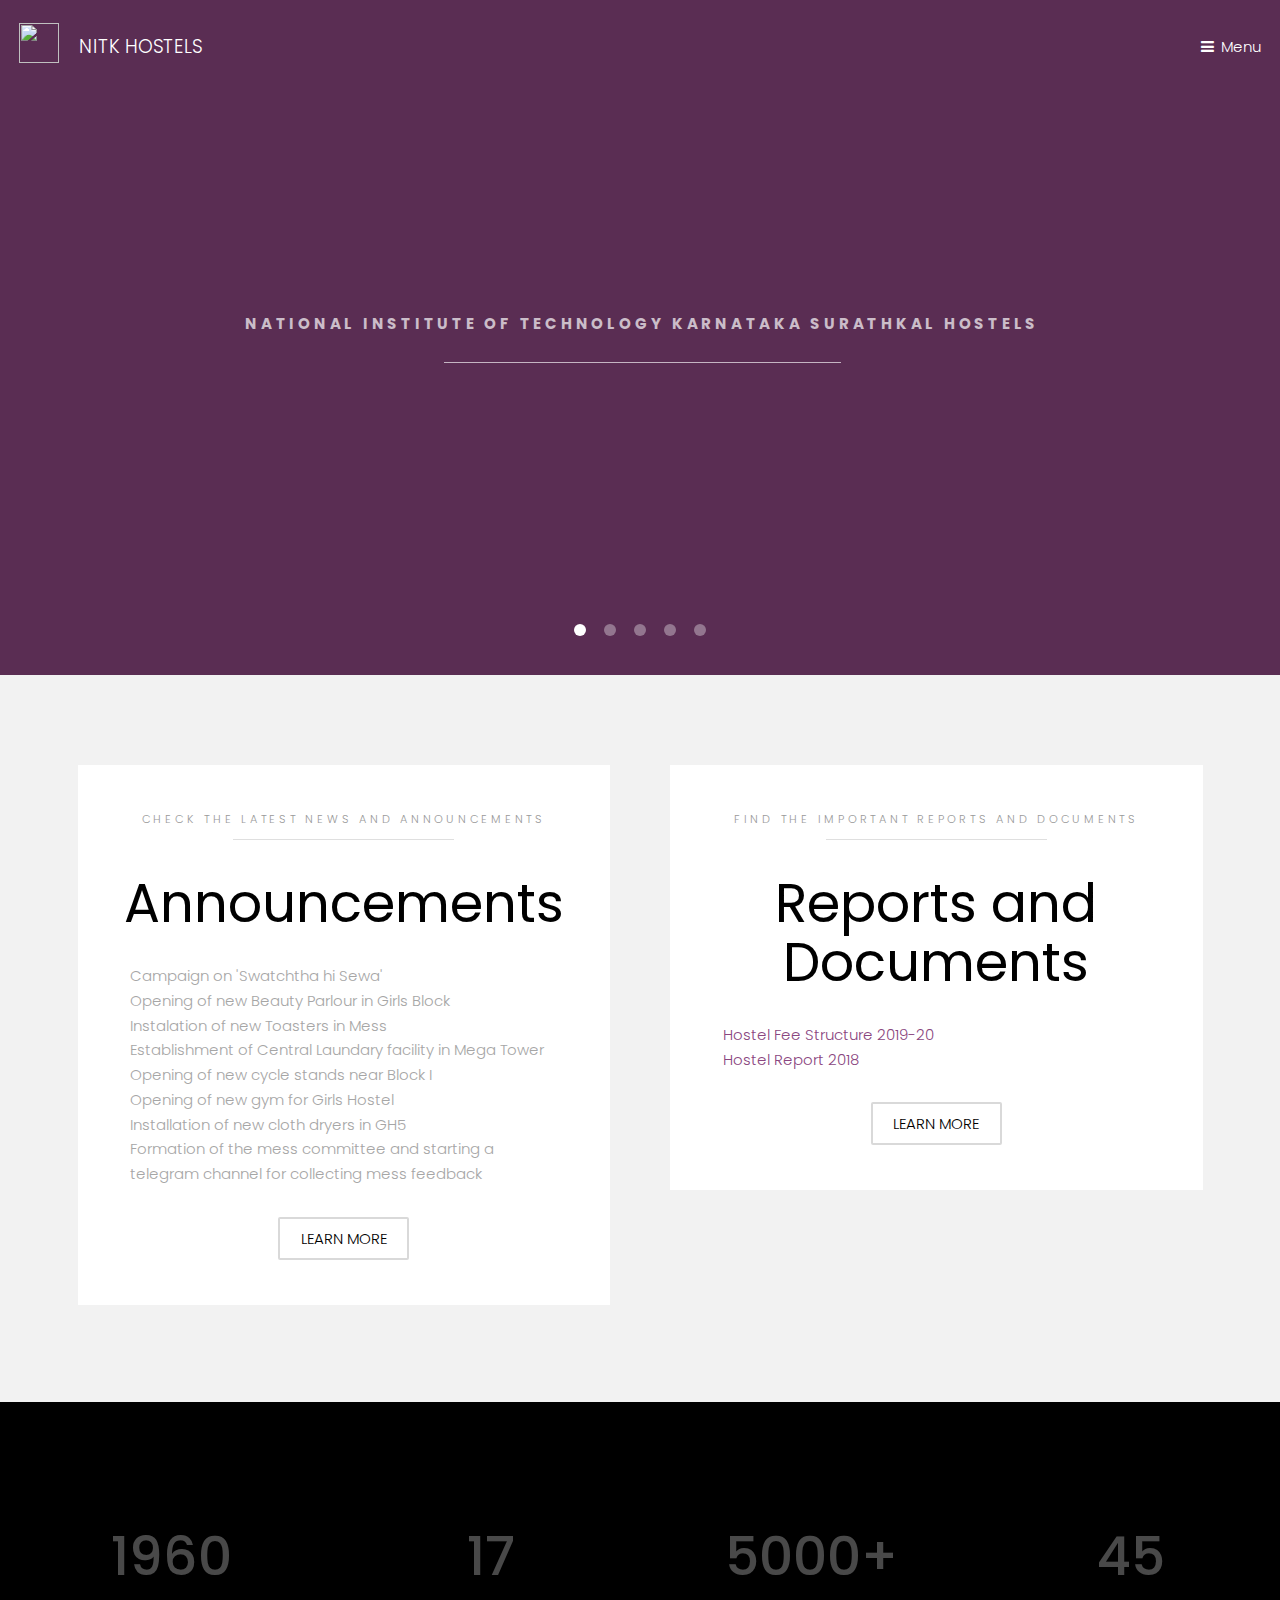
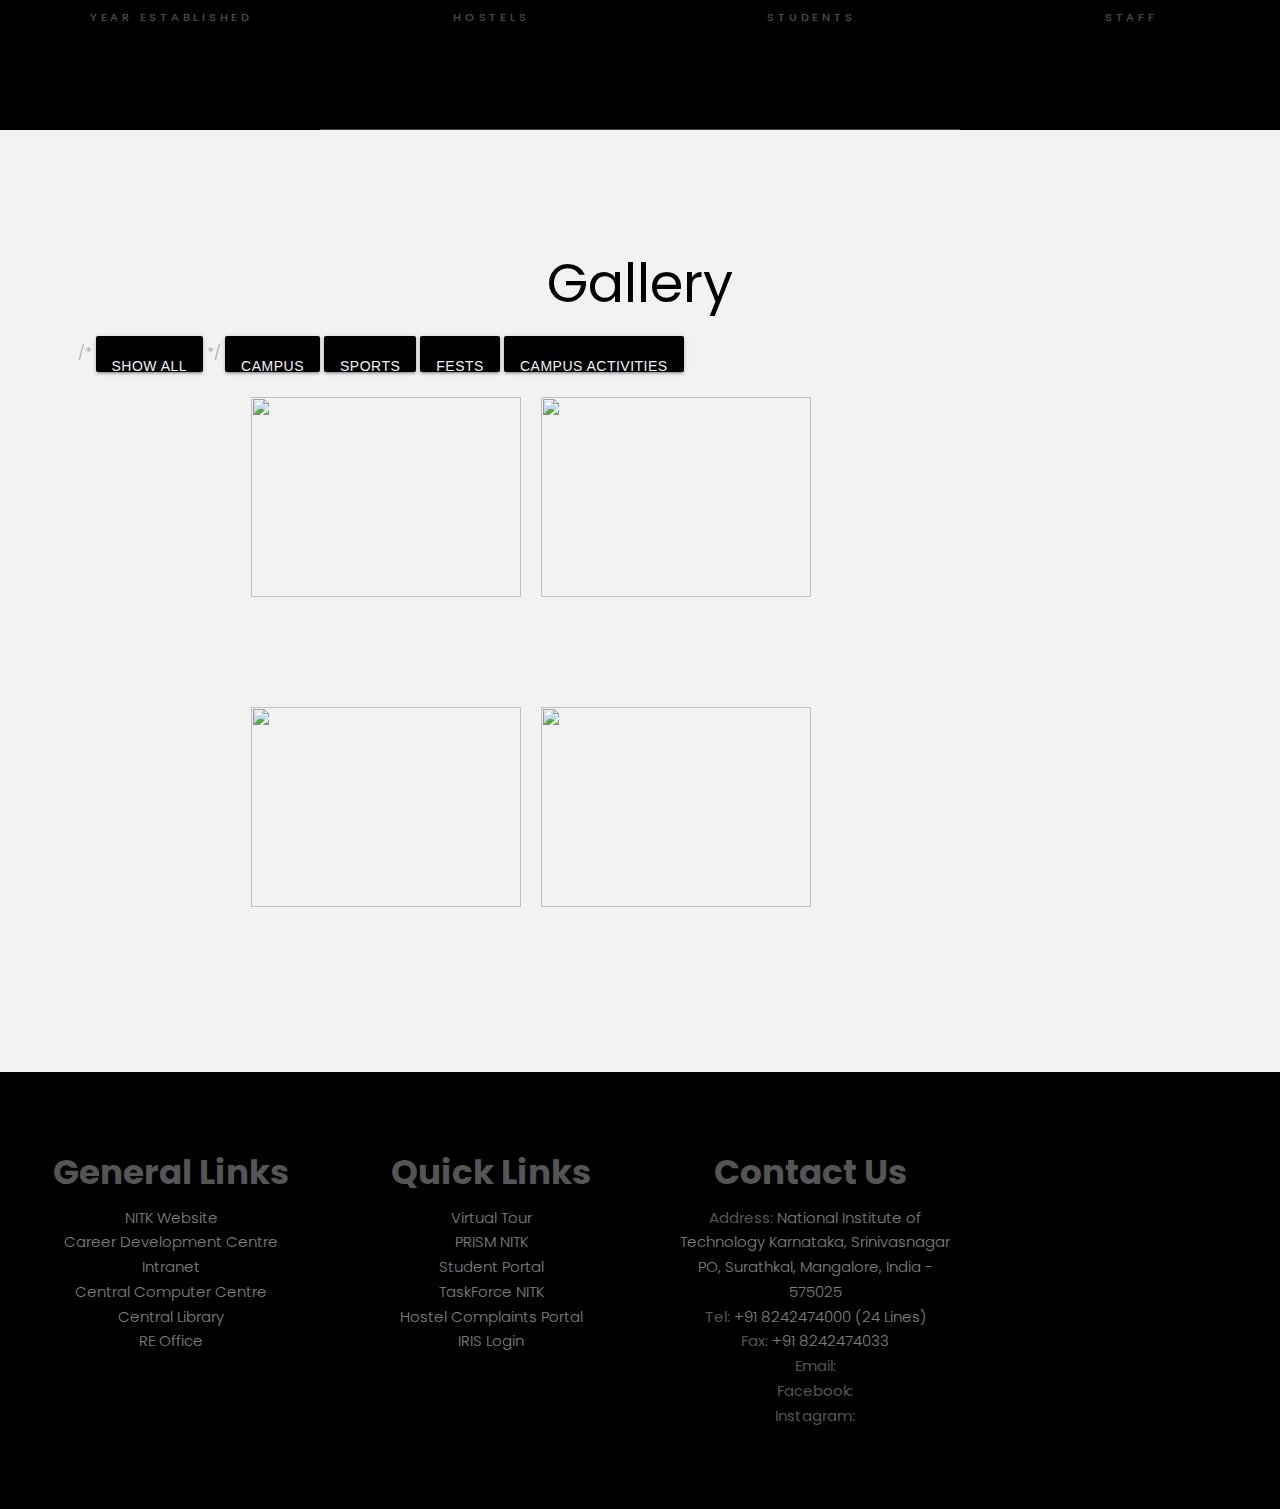
==== commit 831b451b: "Update index.html" ====
--- a/index.html
+++ b/index.html
@@ -1,252 +1,313 @@
 <!DOCTYPE HTML>
 <html>
-	<head>
-		<title>NITK Hostels</title>
-		<meta charset="utf-8" />
-		<meta name="viewport" content="width=device-width, initial-scale=1" />
-		<link rel="stylesheet" href="assets/css/main.css" />
-		<script src="/assets/js/jquery.counterup.js"></script>
-		<!-- Compiled and minified CSS -->
-	 <link rel="stylesheet" href="https://cdnjs.cloudflare.com/ajax/libs/materialize/1.0.0/css/materialize.min.css">
-
-	 <!-- Compiled and minified JavaScript -->
-	 <script src="https://cdnjs.cloudflare.com/ajax/libs/materialize/1.0.0/js/materialize.min.js"></script>
-
-		<style>
-				* {
-				  box-sizing: border-box;
-				}
-
-				/* Create four equal columns that floats next to each other */
-				.column {
-				  float: left;
-				  width: 25%;
-
-				   /* Should be removed. Only for demonstration */
-				}
-
-				/* Clear floats after the columns */
-				.row:after {
-				  content: "";
-				  display: table;
-				  clear: both;
-				}
-				</style>
-				<style>
-					.filterDiv {
-					  float: left;
-					  /* background-color: #2196F3; */
-					  /* color: #ffffff; */
-					  width: 280px;
-					  line-height: 210px;
-					  /* text-align: center; */
-					  margin: 5px;
-					  display: none;
-					}
-
-					.show {
-					  display: block;
-					}
-
-					.container {
-					  margin-top: 20px;
-					  overflow: hidden;
-					}
-
-					/* Style the buttons */
-					.btn {
-					  border: none;
-					  outline: none;
-					  padding: 12px 16px;
-					  background-color: #f1f1f1;
-					  cursor: pointer;
-					}
-
-					.btn:hover {
-					  background-color: #ddd;
-					}
-
-					.btn.active {
-					  background-color: #666;
-					  color: white;
-					}
-					</style>
-	</head>
-	<body>
-
-		<!-- Header -->
-			<header id="header" class="alt">
-				<div class="logo"><img src="images/nitklogo.png" height="40" width="40">&nbsp;&nbsp;&nbsp;&nbsp;&nbsp;<a href="index.html">NITK HOSTELS</a></div>
-				<a href="#menu">Menu</a>
-			</header>
-
-		<!-- Nav -->
-		<ul id="rep" class="dropdown-content">
-<li><a href="#!">Students</a></li>
-<li class="divider"></li>
-<li><a href="#!">Wardens</a></li>
-<li class="divider"></li>
-<li><a href="#!">Staff</a></li>
-</ul>
-			<nav id="menu">
-				<ul class="links">
-
-					<li><a href="index.html">Home</a></li><br>
-					<li><a href="about.html">About us</a></li>
-					<li><a href="representatives.html" class="dropdown-trigger" dropdown-data="rep">Representatives</a></li>
-					<li><a href="facilities.html">Facilities</a></li>
-				</ul>
-			</nav>
-
-		<!-- Banner -->
-			<section class="banner full">
-				<article>
-					<img src="images/slide01.jpg" alt="" />
-					<div class="inner">
-						<header>
-							<p>National Institute of Technology Karnataka Surathkal Hostels</p>
-						</header>
+
+<head>
+	<title>NITK Hostels</title>
+	<meta charset="utf-8" />
+	<meta name="viewport" content="width=device-width, initial-scale=1" />
+	<link rel="stylesheet" href="assets/css/main.css" />
+	<script src="/assets/js/jquery.counterup.js"></script>
+	<!-- Compiled and minified CSS -->
+	<link rel="stylesheet" href="https://cdnjs.cloudflare.com/ajax/libs/materialize/1.0.0/css/materialize.min.css">
+
+	<!-- Compiled and minified JavaScript -->
+	<script src="https://cdnjs.cloudflare.com/ajax/libs/materialize/1.0.0/js/materialize.min.js"></script>
+
+	<style>
+		* {
+			box-sizing: border-box;
+		}
+
+		/* Create four equal columns that floats next to each other */
+		.column {
+			float: left;
+			width: 25%;
+
+			/* Should be removed. Only for demonstration */
+		}
+
+		/* Clear floats after the columns */
+		.row:after {
+			content: "";
+			display: table;
+			clear: both;
+		}
+
+		.contact-us>ul {
+			color: rgba(255, 255, 255, 0.5);
+		}
+
+		.inner>header>p {
+			font-weight: bold;
+			font-size: 2rem;
+			color: rgba(255, 255, 255, 0.7);
+
+		}
+
+		#header>.logo {
+			display: flex;
+		}
+	</style>
+	<style>
+		.filterDiv {
+			float: left;
+			/* background-color: #2196F3; */
+			/* color: #ffffff; */
+			width: 280px;
+			line-height: 210px;
+			/* text-align: center; */
+			margin: 5px;
+			display: none;
+		}
+
+		.show {
+			display: block;
+		}
+
+		.container {
+			margin-top: 20px;
+			overflow: hidden;
+		}
+
+		/* Style the buttons */
+		.btn {
+			border: none;
+			outline: none;
+			padding: 12px 16px;
+			background-color: #f1f1f1;
+			cursor: pointer;
+		}
+
+		.btn:hover {
+			background-color: #ddd;
+		}
+
+		.btn.active {
+			background-color: #666;
+			color: white;
+		}
+	</style>
+	<!-- media screen -->
+	<style>
+		@media screen and (max-width: 1680px) {
+			.inner>header>p {
+				font-size: 1.5rem;
+
+			}
+
+		}
+
+		@media screen and (max-width: 1280px) {
+			.inner>header>p {
+				font-size: 1rem;
+
+			}
+		}
+
+		@media screen and (max-width: 980px) {
+			
+		}
+
+		@media screen and (max-width: 736px) {
+			#row-col-flex{
+				display:flex;
+				flex-direction: column;
+				align-items: center;
+				justify-content:center;
+			}
+		}
+
+		@media screen and (max-width: 480px) {
+			#row-col-flex{
+				display:flex;
+				flex-direction: column;
+				align-items: center;
+				justify-content:center;
+			}
+		}
+	</style>
+</head>
+
+<body>
+
+	<!-- Header -->
+	<header id="header" class="alt">
+		<div class="logo display-flex"><img src="images/svg/nitklogo_white.svg" height="40"
+				width="40">&nbsp;&nbsp;&nbsp;&nbsp;&nbsp;<a href="index.html">NITK HOSTELS</a></div>
+		<a href="#menu">Menu</a>
+	</header>
+
+	<!-- Nav -->
+	<ul id="rep" class="dropdown-content">
+		<li><a href="#!">Students</a></li>
+		<li class="divider"></li>
+		<li><a href="#!">Wardens</a></li>
+		<li class="divider"></li>
+		<li><a href="#!">Staff</a></li>
+	</ul>
+	<nav id="menu">
+		<ul class="links">
+
+			<li><a href="index.html">Home</a></li><br>
+			<li><a href="about.html">About us</a></li>
+			<li><a href="representatives.html" class="dropdown-trigger" dropdown-data="rep">Representatives</a></li>
+			<li><a href="facilities.html">Facilities</a></li>
+			<li><a href="hostel_information.html">Hostel Information</a></li>
+		</ul>
+	</nav>
+
+	<!-- Banner -->
+	<section class="banner full">
+		<article>
+			<img src="images/webp/slide01.webp" alt="" />
+			<div class="inner">
+				<header>
+					<p>National Institute of Technology Karnataka Surathkal Hostels</p>
+				</header>
+			</div>
+		</article>
+		<article>
+			<img src="images/webp/slide02.webp" alt="" />
+			<div class="inner">
+				<header>
+					<p>National Institute of Technology Karnataka Surathkal Hostels</p>
+				</header>
+			</div>
+		</article>
+		<article>
+			<img src="images/webp/slide03.webp" alt="" />
+			<div class="inner">
+				<header>
+					<p>National Institute of Technology Karnataka Surathkal Hostels</p>
+				</header>
+			</div>
+		</article>
+		<article>
+			<img src="images/webp/slide04.webp" alt="" />
+			<div class="inner">
+				<header>
+					<p>National Institute of Technology Karnataka Surathkal Hostels</p>
+				</header>
+			</div>
+		</article>
+		<article>
+			<img src="images/webp/slide05.webp" alt="" />
+			<div class="inner">
+				<header>
+					<p>National Institute of Technology Karnataka Surathkal Hostels</p>
+				</header>
+			</div>
+		</article>
+	</section>
+
+	<!-- One -->
+	<section id="one" class="wrapper style2">
+		<div class="inner">
+			<div class="grid-style">
+
+				<div>
+					<div class="box">
+
+						<div class="content">
+							<header class="align-center">
+								<p>Check the latest news and announcements</p>
+								<h2>Announcements</h2>
+							</header>
+							<ul>
+								<li>
+									Campaign on 'Swatchtha hi Sewa'
+								</li>
+
+								<li>
+									Opening of new Beauty Parlour in Girls Block
+								</li>
+								<li>
+									Instalation of new Toasters in Mess
+								</li>
+								<li>
+									Establishment of Central Laundary facility in Mega Tower
+								</li>
+								<li>
+									Opening of new cycle stands near Block I
+								</li>
+								<li>
+									Opening of new gym for Girls Hostel
+								</li>
+								<li>
+									Installation of new cloth dryers in GH5
+								</li>
+								<li>
+									Formation of the mess committee and starting a telegram channel for collecting mess
+									feedback
+								</li>
+							</ul>
+							<footer class="align-center">
+								<a href="#" class="button alt">Learn More</a>
+							</footer>
+						</div>
 					</div>
-				</article>
-				<article>
-					<img src="images/slide02.jpg" alt="" />
-					<div class="inner">
-						<header>
-							<p>National Institute of Technology Karnataka Surathkal Hostels</p>
-						</header>
+				</div>
+
+				<div>
+					<div class="box">
+
+						<div class="content">
+							<header class="align-center">
+								<p>Find the important reports and documents</p>
+								<h2>Reports and Documents</h2>
+							</header>
+							<ul>
+								<li>
+									<a href="https://www.nitk.ac.in/document/attachments/443/Fee_Structure_-_2019-20.pdf"
+										, target=blank>Hostel Fee Structure 2019-20</a>
+								</li>
+								<li>
+									<a href="https://www.nitk.ac.in/document/attachments/309/annual_report_english.pdf"
+										, target=blank>Hostel Report 2018</a>
+								</li>
+							</ul>
+
+							<footer class="align-center">
+								<a href="#" class="button alt">Learn More</a>
+							</footer>
+						</div>
 					</div>
-				</article>
-				<article>
-					<img src="images/slide03.jpg"  alt="" />
-					<div class="inner">
-						<header>
-							<p>National Institute of Technology Karnataka Surathkal Hostels</p>
-						</header>
-					</div>
-				</article>
-				<article>
-					<img src="images/slide04.jpg"  alt="" />
-					<div class="inner">
-						<header>
-							<p>National Institute of Technology Karnataka Surathkal Hostels</p>
-						</header>
-					</div>
-				</article>
-				<article>
-					<img src="images/slide05.jpg"  alt="" />
-					<div class="inner">
-						<header>
-							<p>National Institute of Technology Karnataka Surathkal Hostels</p>
-						</header>
-					</div>
-				</article>
-			</section>
-
-		<!-- One -->
-			<section id="one" class="wrapper style2">
-				<div class="inner">
-					<div class="grid-style">
-
-						<div>
-							<div class="box">
-
-								<div class="content">
-									<header class="align-center">
-										<p>Check the latest news and announcements</p>
-										<h2>Announcements</h2>
-									</header>
-									<ul>
-										<li>
-											Campaign on 'Swatchtha hi Sewa'
-										</li>
-
-										<li>
-											Opening of new Beauty Parlour in Girls Block
-										</li>
-										<li>
-											Instalation of new Toasters in Mess
-										</li>
-										<li>
-											Establishment of Central Laundary facility in Mega Tower
-										</li>
-										<li>
-											Opening of new cycle stands near Block I
-										</li>
-										<li>
-											Opening of new gym for Girls Hostel
-										</li>
-										<li>
-											Installation of new cloth dryers in GH5
-										</li>
-										<li>
-											Formation of the mess committee and starting a telegram channel for collecting mess feedback
-										</li>
-									</ul>
-									<footer class="align-center">
-										<a href="#" class="button alt">Learn More</a>
-									</footer>
-								</div>
-							</div>
-						</div>
-
-						<div>
-							<div class="box">
-
-								<div class="content">
-									<header class="align-center">
-										<p>Find the important reports and documents</p>
-										<h2>Reports and Documents</h2>
-									</header>
-									<ul>
-										<li>
-											<a href = "https://www.nitk.ac.in/document/attachments/443/Fee_Structure_-_2019-20.pdf", target = blank>Hostel Fee Structure 2019-20</a>
-										</li>
-										<li>
-												<a href = "https://www.nitk.ac.in/document/attachments/309/annual_report_english.pdf", target = blank >Hostel Report 2018</a>
-										</li>
-									</ul>
-
-									<footer class="align-center">
-										<a href="#" class="button alt">Learn More</a>
-									</footer>
-								</div>
-							</div>
-						</div>
-
-					</div>
-				</div>
-			</section>
-
-		<!-- Two -->
-			<section id="two" class="wrapper style3">
-				<div class="header">
-					<div class="row">
-							<div class="column">
-								<h2 align="center"><strong>1960</h2></strong>
-								<p align="center"><strong>Year Established</strong></p>
-							</div>
-							<div class="column">
-									<h2 align="center"><strong>17</h2></strong>
-									<p align="center"><strong>Hostels</strong></p>
-							</div>
-							<div class="column">
-									<h2 align="center"><strong>5000+</h2></strong>
-									<p align="center"><strong>Students</strong></p>
-							</div>
-							<div class="column">
-									<h2 align="center"><strong>45</h2></strong>
-									<p align="center"><strong>Staff</strong></p>
-							</div>
-
-
-						  </div>
-						  </div>
-						<!-- <h3 style="float: left; width: 50%;"><span style="color:blue; font-weight:bold">16</span>   Blocks</h3>
+				</div>
+
+			</div>
+		</div>
+	</section>
+
+	<!-- Two -->
+	<section id="two" class="wrapper style3">
+		<div class="header">
+			<div class="row" id="row-col-flex">
+				<div class="column">
+					<h2 align="center"><strong>1960</h2></strong>
+					<p align="center"><strong>Year Established</strong></p>
+				</div>
+				<div class="column">
+					<h2 align="center"><strong>17</h2></strong>
+					<p align="center"><strong>Hostels</strong></p>
+				</div>
+				<div class="column">
+					<h2 align="center"><strong>5000+</h2></strong>
+					<p align="center"><strong>Students</strong></p>
+				</div>
+				<div class="column">
+					<h2 align="center"><strong>45</h2></strong>
+					<p align="center"><strong>Staff</strong></p>
+				</div>
+
+
+			</div>
+		</div>
+		<!-- <h3 style="float: left; width: 50%;"><span style="color:blue; font-weight:bold">16</span>   Blocks</h3>
 						<h3 style="float: right; width: 50%;"><span style="color:blue; font-weight:bold">5000+</span>   Students</h3> -->
 
-			</section>
-
-		<!-- Three
+	</section>
+
+	<!-- Three
 			<section id="three" class="wrapper style2">
 				 <div class="inner">
 					<header class="align-center">
@@ -280,7 +341,7 @@
 								<a href="#"><img src="images/pic04.jpg" alt="" /></a>
 							</div>
 						</div> -->
-						<!-- <div class="container">
+	<!-- <div class="container">
 						<div class="imgrow">
 							<div class="filterDiv all sports">
 							  <img src="images/slide01.jpg" alt="Snow" style="width:100%">
@@ -298,150 +359,176 @@
 						  </div>
 
 				</div> -->
-			<!-- </section> -->
-			<!-- Control buttons -->
-			<section id="three" class="wrapper style2">
-				<div class="inner">
-					<header class="align-center">
-
-						<h2>Gallery</h2>
-					</header>
-
-
-<div id="myBtnContainer">
-  <button class="btn active" onclick="filterSelection('all')"> Show all</button>
-  <button class="btn" onclick="filterSelection('campus')"> Campus</button>
-  <button class="btn" onclick="filterSelection('sports')"> Sports</button>
-  <button class="btn" onclick="filterSelection('fests')"> Fests</button>
-  <button class="btn" onclick="filterSelection('activities')"> Campus Activities</button>
-</div>
-
-		<div class="container">
-  			<div class="filterDiv sports activities">
-				<img src="images/pic01.jpg" height="200px" width="270px">
-  			</div>
-  			<div class="filterDiv campus activities">
-	  			<img src="images/pic02.jpg" height="200px" width="270px">
- 			</div>
-  			<div class="filterDiv fests">
-	  			<img src="images/pic03.jpg" height="200px" width="270px">
-  			</div>
-  			<div class="filterDiv fests activities">
-			  <img src="images/pic04.jpg" height="200px" width="270px">
-  			</div>
+	<!-- </section> -->
+	<!-- Control buttons -->
+	<section id="three" class="wrapper style2">
+		<div class="inner">
+			<header class="align-center">
+
+				<h2>Gallery</h2>
+			</header>
+
+
+			<div id="myBtnContainer">
+				/* <button class="btn active" onclick="filterSelection('all')"> Show all</button> */
+				<button class="btn" onclick="filterSelection('campus')"> Campus</button>
+				<button class="btn" onclick="filterSelection('sports')"> Sports</button>
+				<button class="btn" onclick="filterSelection('fests')"> Fests</button>
+				<button class="btn" onclick="filterSelection('activities')"> Campus Activities</button>
+			</div>
+
+			<div class="container">
+				<div class="filterDiv sports activities">
+					<img src="images/webp/pic01.webp" height="200px" width="270px">
+				</div>
+				<div class="filterDiv campus activities">
+					<img src="images/webp/pic02.webp" height="200px" width="270px">
+				</div>
+				<div class="filterDiv fests">
+					<img src="images/webp/pic03.webp" height="200px" width="270px">
+				</div>
+				<div class="filterDiv fests activities">
+					<img src="images/webp/pic04.webp" height="200px" width="270px">
+				</div>
+			</div>
 		</div>
-	</div>
-</section>
-<script>
-filterSelection("all")
-function filterSelection(c) {
-  var x, i;
-  x = document.getElementsByClassName("filterDiv");
-  if (c == "all") c = "";
-  for (i = 0; i < x.length; i++) {
-    w3RemoveClass(x[i], "show");
-    if (x[i].className.indexOf(c) > -1) w3AddClass(x[i], "show");
-  }
-}
-
-function w3AddClass(element, name) {
-  var i, arr1, arr2;
-  arr1 = element.className.split(" ");
-  arr2 = name.split(" ");
-  for (i = 0; i < arr2.length; i++) {
-    if (arr1.indexOf(arr2[i]) == -1) {element.className += " " + arr2[i];}
-  }
-}
-
-function w3RemoveClass(element, name) {
-  var i, arr1, arr2;
-  arr1 = element.className.split(" ");
-  arr2 = name.split(" ");
-  for (i = 0; i < arr2.length; i++) {
-    while (arr1.indexOf(arr2[i]) > -1) {
-      arr1.splice(arr1.indexOf(arr2[i]), 1);
-    }
-  }
-  element.className = arr1.join(" ");
-}
-
-// Add active class to the current button (highlight it)
-var btnContainer = document.getElementById("myBtnContainer");
-var btns = btnContainer.getElementsByClassName("btn");
-for (var i = 0; i < btns.length; i++) {
-  btns[i].addEventListener("click", function(){
-    var current = document.getElementsByClassName("active");
-    current[0].className = current[0].className.replace(" active", "");
-    this.className += " active";
-  });
-}
-</script>
-
-
-		<!-- Footer -->
-			<footer id="footer">
-				<div class="row">
-						<div class="column">
-								<h4><b>General Links</h4></b>
-								<p>
-									<a href="https://www.nitk.ac.in/" target=blank>NITK Website</a>
-									<br>
-									<a href="https://iris.nitk.ac.in/hrms/placement"target=blank>Career Development Centre</a>
-									<br>
-									<a href="#">Intranet</a><br><a href="http://ccc2.nitk.ac.in/"target=blank>Central Computer Centre</a>
-									<br><a href="http://library.nitk.ac.in/"target=blank>Central Library</a>
-									<br>
-									<a href="http://reo.nitk.ac.in/"target=blank>RE Office</a>
-								</p>
-								</div>
-					<div class="column">
+	</section>
+	<script>
+		filterSelection("all")
+
+		function filterSelection(c) {
+			var x, i;
+			x = document.getElementsByClassName("filterDiv");
+			if (c == "all") c = "";
+			for (i = 0; i < x.length; i++) {
+				w3RemoveClass(x[i], "show");
+				if (x[i].className.indexOf(c) > -1) w3AddClass(x[i], "show");
+			}
+		}
+
+		function w3AddClass(element, name) {
+			var i, arr1, arr2;
+			arr1 = element.className.split(" ");
+			arr2 = name.split(" ");
+			for (i = 0; i < arr2.length; i++) {
+				if (arr1.indexOf(arr2[i]) == -1) {
+					element.className += " " + arr2[i];
+				}
+			}
+		}
+
+		function w3RemoveClass(element, name) {
+			var i, arr1, arr2;
+			arr1 = element.className.split(" ");
+			arr2 = name.split(" ");
+			for (i = 0; i < arr2.length; i++) {
+				while (arr1.indexOf(arr2[i]) > -1) {
+					arr1.splice(arr1.indexOf(arr2[i]), 1);
+				}
+			}
+			element.className = arr1.join(" ");
+		}
+
+		// Add active class to the current button (highlight it)
+		var btnContainer = document.getElementById("myBtnContainer");
+		var btns = btnContainer.getElementsByClassName("btn");
+		for (var i = 0; i < btns.length; i++) {
+			btns[i].addEventListener("click", function () {
+				var current = document.getElementsByClassName("active");
+				current[0].className = current[0].className.replace(" active", "");
+				this.className += " active";
+			});
+		}
+	</script>
+
+
+	<!-- Footer -->
+	<footer id="footer">
+		<div class="row " id="row-col-flex">
+			<div class="column">
+				<h4><b>General Links</h4></b>
+				<p>
+					<a href="https://www.nitk.ac.in/" target=blank>NITK Website</a>
+					<br>
+					<a href="https://iris.nitk.ac.in/hrms/placement" target=blank>Career Development Centre</a>
+					<br>
+					<a href="#">Intranet</a><br><a href="http://ccc2.nitk.ac.in/" target=blank>Central Computer
+						Centre</a>
+					<br><a href="http://library.nitk.ac.in/" target=blank>Central Library</a>
+					<br>
+					<a href="http://reo.nitk.ac.in/" target=blank>RE Office</a>
+				</p>
+			</div>
+			<div class="column">
 				<h4><b>Quick Links</h4></b>
 				<p>
-					<a href="http://vtour.nitk.ac.in/",target=blank>Virtual Tour</a>
-					<br>
-					<a href="https://prism.nitk.ac.in/",target=blank>PRISM NITK</a>
+					<a href="http://vtour.nitk.ac.in/" ,target=blank>Virtual Tour</a>
+					<br>
+					<a href="https://prism.nitk.ac.in/" ,target=blank>PRISM NITK</a>
 					<br>
 					<a href="#">Student Portal</a>
 					<br>
-					<a href="https://www.facebook.com/TaskForceNITK/",target=blank>TaskForce NITK</a>
-					<br>
-					<a href="http://reo.nitk.ac.in/content/hostel-complaint-form",target=blank>Hostel Complaints Portal</a>
-					<br>
-					<a href="https://iris.nitk.ac.in/hrms/",target=blank>IRIS Login</a>
+					<a href="https://www.facebook.com/TaskForceNITK/" ,target=blank>TaskForce NITK</a>
+					<br>
+					<a href="http://reo.nitk.ac.in/content/hostel-complaint-form" ,target=blank>Hostel Complaints
+						Portal</a>
+					<br>
+					<a href="https://iris.nitk.ac.in/hrms/" ,target=blank>IRIS Login</a>
 				</p>
-				</div>
-				<div class="column">
-					<h4><b>Contact Us</b></h4>
-					<ul>
-						<li align="left">
-							<b>Address:</b> National Institute of Technology Karnataka, Srinivasnagar PO, Surathkal, Mangalore, India - 575025
-						</li>
-						<li align="left">
-							<b>Tel:</b> +91 8242474000 (24 Lines)
-						</li>
-						<li align="left">
-							<b>Fax:</b> +91 8242474033
-						</li>
-						<li align="left">
-							<b>Email:</b>
-						</li>
-						<li align="left">
-								<b>Facebook:</b>
-						</li>
-
-						<li align="left">
-							<b>Instagram:</b>
-							<br>
-						</li>
-
-					</ul>
-				</div>
-				<div class="column">
-						<div class="mapouter"><div class="gmap_canvas"><iframe width="350" height="270" id="gmap_canvas" src="https://maps.google.com/maps?q=national%20institute%20of%20technology%20karnataka&t=&z=15&ie=UTF8&iwloc=&output=embed" frameborder="0" scrolling="no" marginheight="0" marginwidth="0"></iframe></div><style>.mapouter{position:relative;text-align:right;height:278px;width:267px;}.gmap_canvas {overflow:hidden;background:none!important;height:278px;width:267px;}</style></div>
-				</div>
-
-				</div>
-				<!-- <div class="container">
+			</div>
+			<div class="contact-us column">
+				<h4><b>Contact Us</b></h4>
+				<ul>
+					<li align="center">
+						<b>Address:</b> National Institute of Technology Karnataka, Srinivasnagar PO, Surathkal,
+						Mangalore, India - 575025
+					</li>
+					<li align="center">
+						<b>Tel:</b> +91 8242474000 (24 Lines)
+					</li>
+					<li align="center">
+						<b>Fax:</b> +91 8242474033
+					</li>
+					<li align="center">
+						<b>Email:</b>
+					</li>
+					<li align="center">
+						<b>Facebook:</b>
+					</li>
+
+					<li align="center">
+						<b>Instagram:</b>
+						<br>
+					</li>
+
+				</ul>
+			</div>
+
+			<div class="column">
+				<div class="mapouter">
+					<div class="gmap_canvas"><iframe width="350" height="270" id="gmap_canvas"
+							src="https://maps.google.com/maps?q=national%20institute%20of%20technology%20karnataka&t=&z=15&ie=UTF8&iwloc=&output=embed"
+							frameborder="0" scrolling="no" marginheight="0" marginwidth="0"></iframe></div>
+					<style>
+						.mapouter {
+							position: relative;
+							text-align: right;
+							height: 278px;
+							width: 267px;
+						}
+
+						.gmap_canvas {
+							overflow: hidden;
+							background: none !important;
+							height: 278px;
+							width: 267px;
+						}
+					</style>
+				</div>
+			</div>
+
+		</div>
+		<!-- <div class="container">
 					 <ul class="icons">
 						<li><a href="#" class="icon fa-twitter"><span class="label">Twitter</span></a></li>
 						<li><a href="#" class="icon fa-facebook"><span class="label">Facebook</span></a></li>
@@ -449,15 +536,16 @@
 						<li><a href="#" class="icon fa-envelope-o"><span class="label">Email</span></a></li>
 					</ul> -->
 
-				<!-- <p>Designed and Developed by TaskForce NITK</p> -->
-			</footer>
-
-		<!-- Scripts -->
-			<script src="assets/js/jquery.min.js"></script>
-			<script src="assets/js/jquery.scrollex.min.js"></script>
-			<script src="assets/js/skel.min.js"></script>
-			<script src="assets/js/util.js"></script>
-			<script src="assets/js/main.js"></script>
-
-	</body>
+		<!-- <p>Designed and Developed by TaskForce NITK</p> -->
+	</footer>
+
+	<!-- Scripts -->
+	<script src="assets/js/jquery.min.js"></script>
+	<script src="assets/js/jquery.scrollex.min.js"></script>
+	<script src="assets/js/skel.min.js"></script>
+	<script src="assets/js/util.js"></script>
+	<script src="assets/js/main.js"></script>
+
+</body>
+
 </html>
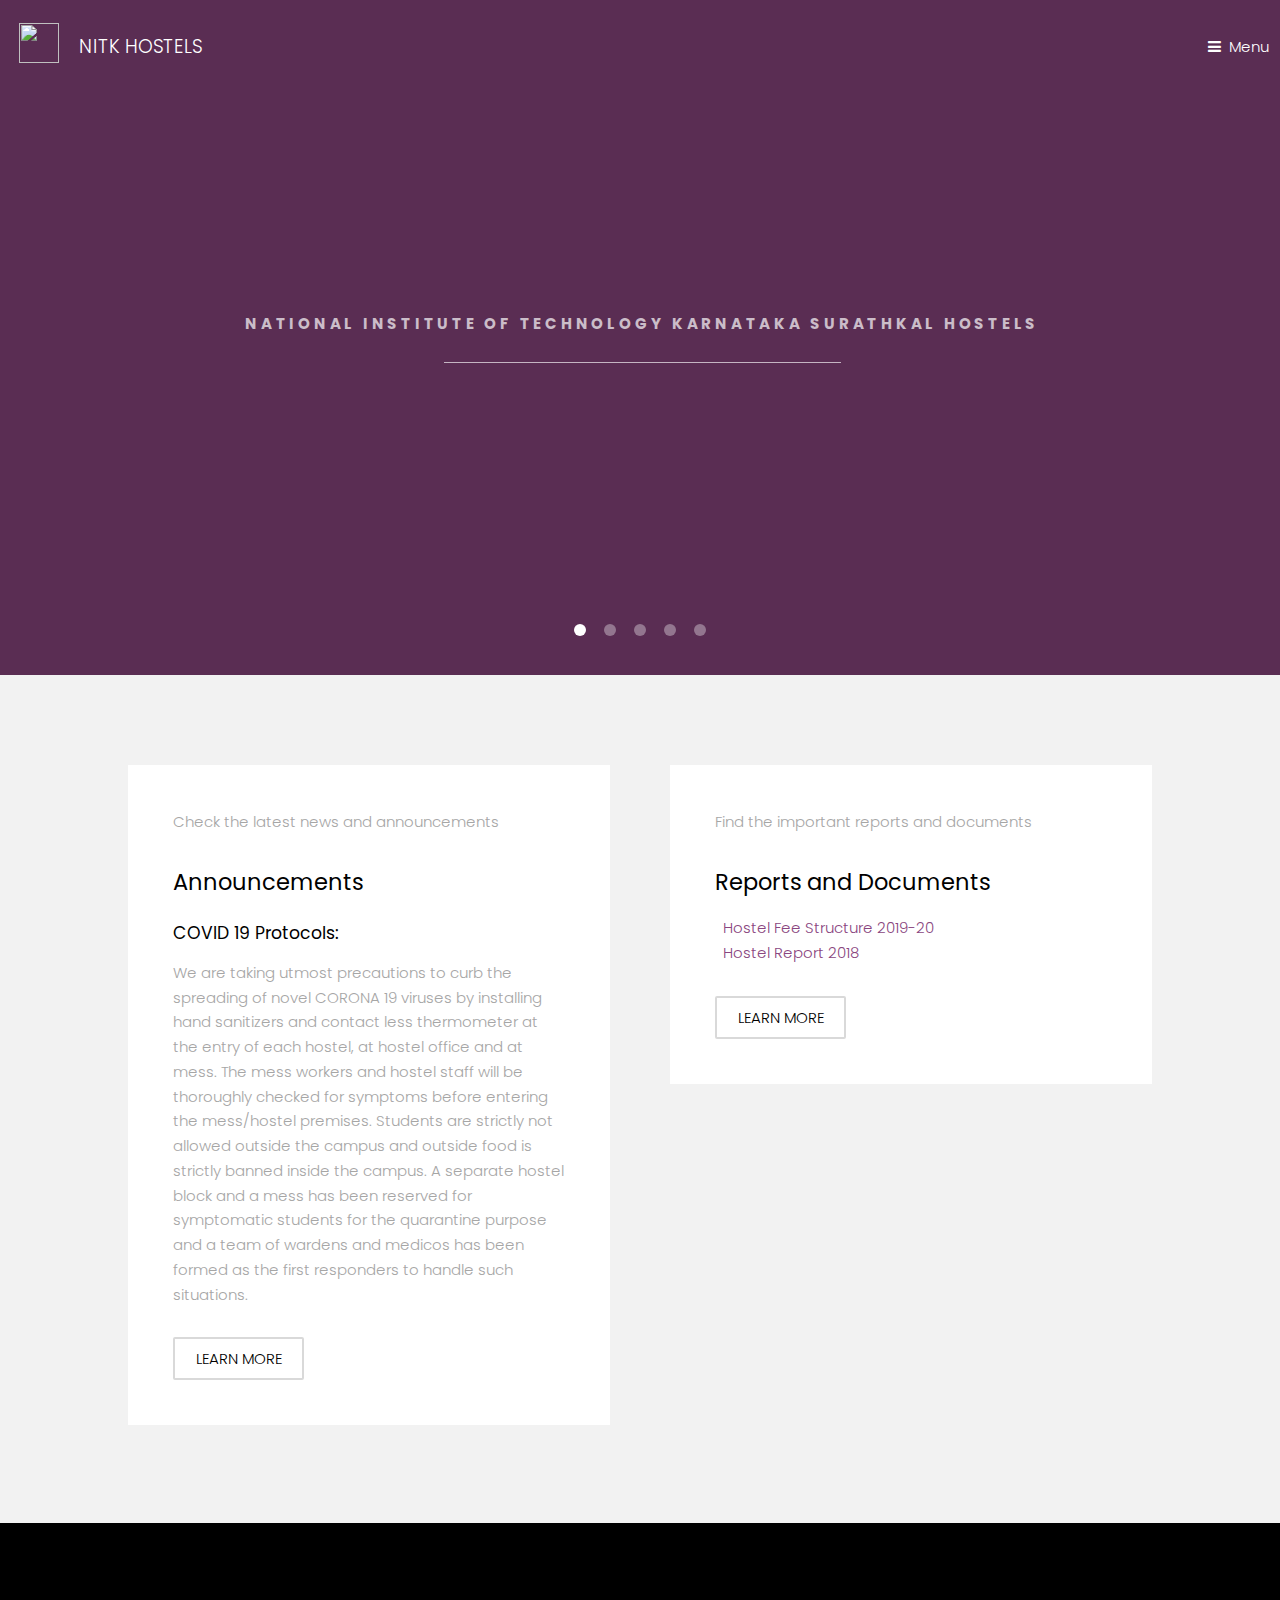
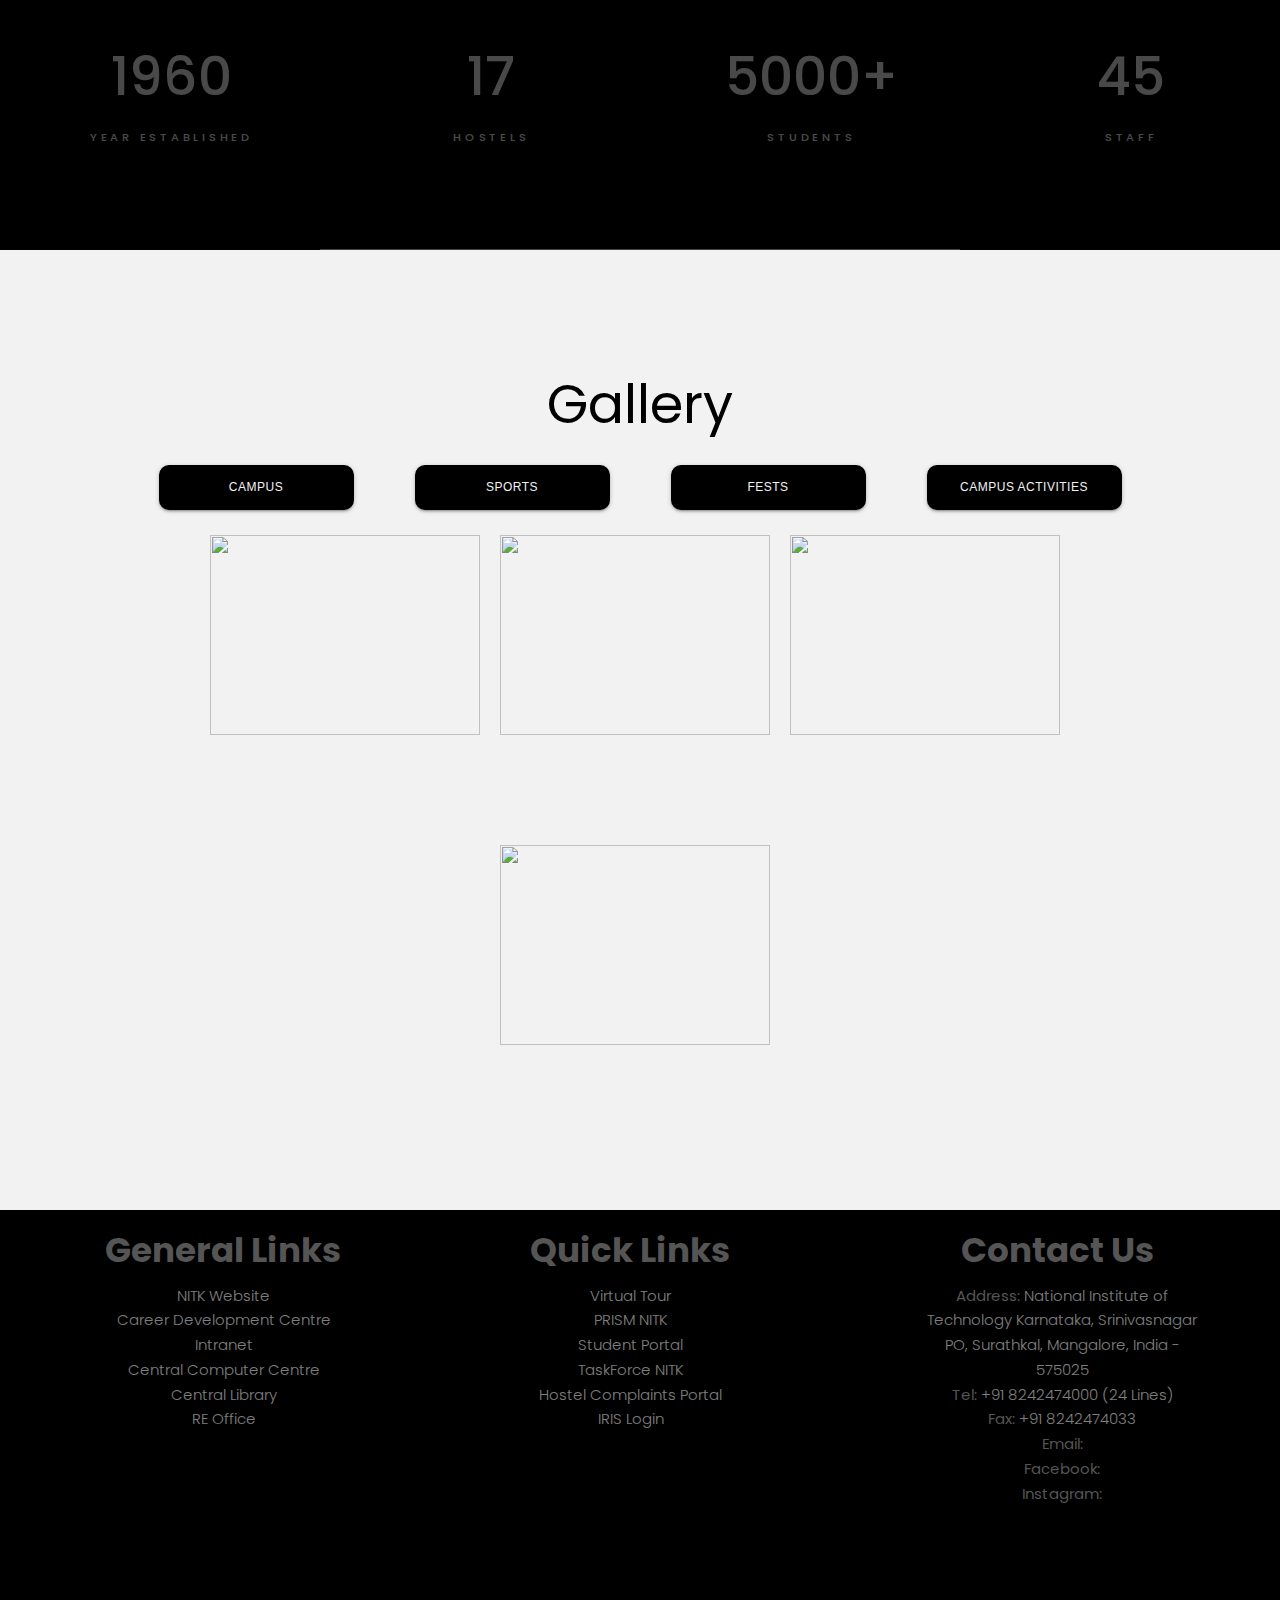
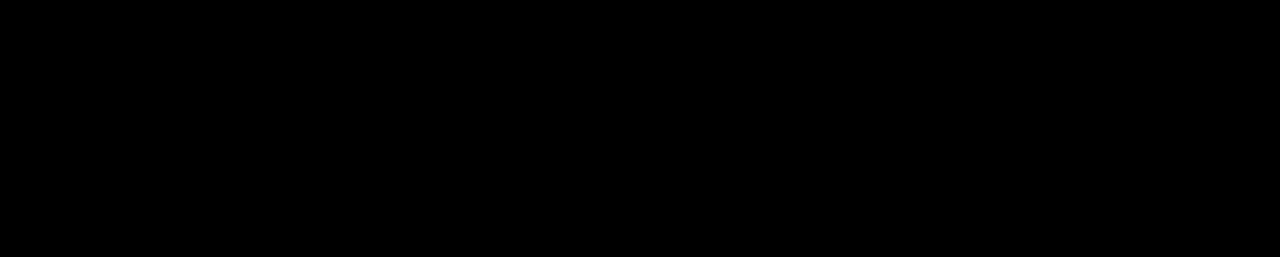
==== commit b1391cbf: "popup" ====
--- a/index.html
+++ b/index.html
@@ -1,551 +1,740 @@
-<!DOCTYPE HTML>
-<html>
-
-<head>
-	<title>NITK Hostels</title>
-	<meta charset="utf-8" />
-	<meta name="viewport" content="width=device-width, initial-scale=1" />
-	<link rel="stylesheet" href="assets/css/main.css" />
-	<script src="/assets/js/jquery.counterup.js"></script>
-	<!-- Compiled and minified CSS -->
-	<link rel="stylesheet" href="https://cdnjs.cloudflare.com/ajax/libs/materialize/1.0.0/css/materialize.min.css">
-
-	<!-- Compiled and minified JavaScript -->
-	<script src="https://cdnjs.cloudflare.com/ajax/libs/materialize/1.0.0/js/materialize.min.js"></script>
-
-	<style>
-		* {
-			box-sizing: border-box;
-		}
-
-		/* Create four equal columns that floats next to each other */
-		.column {
-			float: left;
-			width: 25%;
-
-			/* Should be removed. Only for demonstration */
-		}
-
-		/* Clear floats after the columns */
-		.row:after {
-			content: "";
-			display: table;
-			clear: both;
-		}
-
-		.contact-us>ul {
-			color: rgba(255, 255, 255, 0.5);
-		}
-
-		.inner>header>p {
-			font-weight: bold;
-			font-size: 2rem;
-			color: rgba(255, 255, 255, 0.7);
-
-		}
-
-		#header>.logo {
-			display: flex;
-		}
-	</style>
-	<style>
-		.filterDiv {
-			float: left;
-			/* background-color: #2196F3; */
-			/* color: #ffffff; */
-			width: 280px;
-			line-height: 210px;
-			/* text-align: center; */
-			margin: 5px;
-			display: none;
-		}
-
-		.show {
-			display: block;
-		}
-
-		.container {
-			margin-top: 20px;
-			overflow: hidden;
-		}
-
-		/* Style the buttons */
-		.btn {
-			border: none;
-			outline: none;
-			padding: 12px 16px;
-			background-color: #f1f1f1;
-			cursor: pointer;
-		}
-
-		.btn:hover {
-			background-color: #ddd;
-		}
-
-		.btn.active {
-			background-color: #666;
-			color: white;
-		}
-	</style>
-	<!-- media screen -->
-	<style>
-		@media screen and (max-width: 1680px) {
-			.inner>header>p {
-				font-size: 1.5rem;
-
-			}
-
-		}
-
-		@media screen and (max-width: 1280px) {
-			.inner>header>p {
-				font-size: 1rem;
-
-			}
-		}
-
-		@media screen and (max-width: 980px) {
-			
-		}
-
-		@media screen and (max-width: 736px) {
-			#row-col-flex{
-				display:flex;
-				flex-direction: column;
-				align-items: center;
-				justify-content:center;
-			}
-		}
-
-		@media screen and (max-width: 480px) {
-			#row-col-flex{
-				display:flex;
-				flex-direction: column;
-				align-items: center;
-				justify-content:center;
-			}
-		}
-	</style>
-</head>
-
-<body>
-
-	<!-- Header -->
-	<header id="header" class="alt">
-		<div class="logo display-flex"><img src="images/svg/nitklogo_white.svg" height="40"
-				width="40">&nbsp;&nbsp;&nbsp;&nbsp;&nbsp;<a href="index.html">NITK HOSTELS</a></div>
-		<a href="#menu">Menu</a>
-	</header>
-
-	<!-- Nav -->
-	<ul id="rep" class="dropdown-content">
-		<li><a href="#!">Students</a></li>
-		<li class="divider"></li>
-		<li><a href="#!">Wardens</a></li>
-		<li class="divider"></li>
-		<li><a href="#!">Staff</a></li>
-	</ul>
-	<nav id="menu">
-		<ul class="links">
-
-			<li><a href="index.html">Home</a></li><br>
-			<li><a href="about.html">About us</a></li>
-			<li><a href="representatives.html" class="dropdown-trigger" dropdown-data="rep">Representatives</a></li>
-			<li><a href="facilities.html">Facilities</a></li>
-			<li><a href="hostel_information.html">Hostel Information</a></li>
-		</ul>
-	</nav>
-
-	<!-- Banner -->
-	<section class="banner full">
-		<article>
-			<img src="images/webp/slide01.webp" alt="" />
-			<div class="inner">
-				<header>
-					<p>National Institute of Technology Karnataka Surathkal Hostels</p>
-				</header>
-			</div>
-		</article>
-		<article>
-			<img src="images/webp/slide02.webp" alt="" />
-			<div class="inner">
-				<header>
-					<p>National Institute of Technology Karnataka Surathkal Hostels</p>
-				</header>
-			</div>
-		</article>
-		<article>
-			<img src="images/webp/slide03.webp" alt="" />
-			<div class="inner">
-				<header>
-					<p>National Institute of Technology Karnataka Surathkal Hostels</p>
-				</header>
-			</div>
-		</article>
-		<article>
-			<img src="images/webp/slide04.webp" alt="" />
-			<div class="inner">
-				<header>
-					<p>National Institute of Technology Karnataka Surathkal Hostels</p>
-				</header>
-			</div>
-		</article>
-		<article>
-			<img src="images/webp/slide05.webp" alt="" />
-			<div class="inner">
-				<header>
-					<p>National Institute of Technology Karnataka Surathkal Hostels</p>
-				</header>
-			</div>
-		</article>
-	</section>
-
-	<!-- One -->
-	<section id="one" class="wrapper style2">
-		<div class="inner">
-			<div class="grid-style">
-
-				<div>
-					<div class="box">
-
-						<div class="content">
-							<header class="align-center">
-								<p>Check the latest news and announcements</p>
-								<h2>Announcements</h2>
-							</header>
-							<ul>
-								<li>
-									Campaign on 'Swatchtha hi Sewa'
-								</li>
-
-								<li>
-									Opening of new Beauty Parlour in Girls Block
-								</li>
-								<li>
-									Instalation of new Toasters in Mess
-								</li>
-								<li>
-									Establishment of Central Laundary facility in Mega Tower
-								</li>
-								<li>
-									Opening of new cycle stands near Block I
-								</li>
-								<li>
-									Opening of new gym for Girls Hostel
-								</li>
-								<li>
-									Installation of new cloth dryers in GH5
-								</li>
-								<li>
-									Formation of the mess committee and starting a telegram channel for collecting mess
-									feedback
-								</li>
-							</ul>
-							<footer class="align-center">
-								<a href="#" class="button alt">Learn More</a>
-							</footer>
-						</div>
-					</div>
-				</div>
-
-				<div>
-					<div class="box">
-
-						<div class="content">
-							<header class="align-center">
-								<p>Find the important reports and documents</p>
-								<h2>Reports and Documents</h2>
-							</header>
-							<ul>
-								<li>
-									<a href="https://www.nitk.ac.in/document/attachments/443/Fee_Structure_-_2019-20.pdf"
-										, target=blank>Hostel Fee Structure 2019-20</a>
-								</li>
-								<li>
-									<a href="https://www.nitk.ac.in/document/attachments/309/annual_report_english.pdf"
-										, target=blank>Hostel Report 2018</a>
-								</li>
-							</ul>
-
-							<footer class="align-center">
-								<a href="#" class="button alt">Learn More</a>
-							</footer>
-						</div>
-					</div>
-				</div>
-
-			</div>
-		</div>
-	</section>
-
-	<!-- Two -->
-	<section id="two" class="wrapper style3">
-		<div class="header">
-			<div class="row" id="row-col-flex">
-				<div class="column">
-					<h2 align="center"><strong>1960</h2></strong>
-					<p align="center"><strong>Year Established</strong></p>
-				</div>
-				<div class="column">
-					<h2 align="center"><strong>17</h2></strong>
-					<p align="center"><strong>Hostels</strong></p>
-				</div>
-				<div class="column">
-					<h2 align="center"><strong>5000+</h2></strong>
-					<p align="center"><strong>Students</strong></p>
-				</div>
-				<div class="column">
-					<h2 align="center"><strong>45</h2></strong>
-					<p align="center"><strong>Staff</strong></p>
-				</div>
-
-
-			</div>
-		</div>
-		<!-- <h3 style="float: left; width: 50%;"><span style="color:blue; font-weight:bold">16</span>   Blocks</h3>
-						<h3 style="float: right; width: 50%;"><span style="color:blue; font-weight:bold">5000+</span>   Students</h3> -->
-
-	</section>
-
-	<!-- Three
-			<section id="three" class="wrapper style2">
-				 <div class="inner">
-					<header class="align-center">
-
-						<h2>Gallery</h2>
-					</header>
-					<div id=myBtnContainer">
-					<button class="btn active" onclick="filterSelection('all')">All</button>
-					<button class="btn" onclick="filterSelection('campus')">Campus</button>
-					<button class="btn" onclick="filterSelection('sports')">Sports</button>
-					<button class="btn" onclick="filterSelection('fests')">Fests</button>
-					<button class="btn" onclick="filterSelection('activities')">Student Activities</button>
-					</div>
-						 <div>
-							<div class="image fit">
-								<a href="#"><img src="images/pic01.jpg" alt="" /></a>
-							</div>
-						</div>
-						<div>
-							<div class="image">
-								<a href="#"><img src="images/pic02.jpg" alt="" /></a>
-							</div>
-						</div>
-						<div>
-							<div class="image">
-								<a href="#"><img src="images/pic03.jpg" alt="" /></a>
-							</div>
-						</div>
-						<div>
-							<div class="image">
-								<a href="#"><img src="images/pic04.jpg" alt="" /></a>
-							</div>
-						</div> -->
-	<!-- <div class="container">
-						<div class="imgrow">
-							<div class="filterDiv all sports">
-							  <img src="images/slide01.jpg" alt="Snow" style="width:100%">
-							</div>
-							<div class="imgcolumn">
-							  <img src="images/slide03.jpg" alt="Forest" style="width:100%">
-							</div>
-							<div class="imgcolumn">
-							  <img src="images/slide02.jpg" alt="Mountains" style="width:100%">
-							</div>
-							<div class="imgcolumn">
-							  <img src="images/slide04.jpg" alt="Mountains" style="width:100%">
-							</div>
-						  </div>
-						  </div>
-
-				</div> -->
-	<!-- </section> -->
-	<!-- Control buttons -->
-	<section id="three" class="wrapper style2">
-		<div class="inner">
-			<header class="align-center">
-
-				<h2>Gallery</h2>
-			</header>
-
-
-			<div id="myBtnContainer">
-				/* <button class="btn active" onclick="filterSelection('all')"> Show all</button> */
-				<button class="btn" onclick="filterSelection('campus')"> Campus</button>
-				<button class="btn" onclick="filterSelection('sports')"> Sports</button>
-				<button class="btn" onclick="filterSelection('fests')"> Fests</button>
-				<button class="btn" onclick="filterSelection('activities')"> Campus Activities</button>
-			</div>
-
-			<div class="container">
-				<div class="filterDiv sports activities">
-					<img src="images/webp/pic01.webp" height="200px" width="270px">
-				</div>
-				<div class="filterDiv campus activities">
-					<img src="images/webp/pic02.webp" height="200px" width="270px">
-				</div>
-				<div class="filterDiv fests">
-					<img src="images/webp/pic03.webp" height="200px" width="270px">
-				</div>
-				<div class="filterDiv fests activities">
-					<img src="images/webp/pic04.webp" height="200px" width="270px">
-				</div>
-			</div>
-		</div>
-	</section>
-	<script>
-		filterSelection("all")
-
-		function filterSelection(c) {
-			var x, i;
-			x = document.getElementsByClassName("filterDiv");
-			if (c == "all") c = "";
-			for (i = 0; i < x.length; i++) {
-				w3RemoveClass(x[i], "show");
-				if (x[i].className.indexOf(c) > -1) w3AddClass(x[i], "show");
-			}
-		}
-
-		function w3AddClass(element, name) {
-			var i, arr1, arr2;
-			arr1 = element.className.split(" ");
-			arr2 = name.split(" ");
-			for (i = 0; i < arr2.length; i++) {
-				if (arr1.indexOf(arr2[i]) == -1) {
-					element.className += " " + arr2[i];
-				}
-			}
-		}
-
-		function w3RemoveClass(element, name) {
-			var i, arr1, arr2;
-			arr1 = element.className.split(" ");
-			arr2 = name.split(" ");
-			for (i = 0; i < arr2.length; i++) {
-				while (arr1.indexOf(arr2[i]) > -1) {
-					arr1.splice(arr1.indexOf(arr2[i]), 1);
-				}
-			}
-			element.className = arr1.join(" ");
-		}
-
-		// Add active class to the current button (highlight it)
-		var btnContainer = document.getElementById("myBtnContainer");
-		var btns = btnContainer.getElementsByClassName("btn");
-		for (var i = 0; i < btns.length; i++) {
-			btns[i].addEventListener("click", function () {
-				var current = document.getElementsByClassName("active");
-				current[0].className = current[0].className.replace(" active", "");
-				this.className += " active";
-			});
-		}
-	</script>
-
-
-	<!-- Footer -->
-	<footer id="footer">
-		<div class="row " id="row-col-flex">
-			<div class="column">
-				<h4><b>General Links</h4></b>
-				<p>
-					<a href="https://www.nitk.ac.in/" target=blank>NITK Website</a>
-					<br>
-					<a href="https://iris.nitk.ac.in/hrms/placement" target=blank>Career Development Centre</a>
-					<br>
-					<a href="#">Intranet</a><br><a href="http://ccc2.nitk.ac.in/" target=blank>Central Computer
-						Centre</a>
-					<br><a href="http://library.nitk.ac.in/" target=blank>Central Library</a>
-					<br>
-					<a href="http://reo.nitk.ac.in/" target=blank>RE Office</a>
-				</p>
-			</div>
-			<div class="column">
-				<h4><b>Quick Links</h4></b>
-				<p>
-					<a href="http://vtour.nitk.ac.in/" ,target=blank>Virtual Tour</a>
-					<br>
-					<a href="https://prism.nitk.ac.in/" ,target=blank>PRISM NITK</a>
-					<br>
-					<a href="#">Student Portal</a>
-					<br>
-					<a href="https://www.facebook.com/TaskForceNITK/" ,target=blank>TaskForce NITK</a>
-					<br>
-					<a href="http://reo.nitk.ac.in/content/hostel-complaint-form" ,target=blank>Hostel Complaints
-						Portal</a>
-					<br>
-					<a href="https://iris.nitk.ac.in/hrms/" ,target=blank>IRIS Login</a>
-				</p>
-			</div>
-			<div class="contact-us column">
-				<h4><b>Contact Us</b></h4>
-				<ul>
-					<li align="center">
-						<b>Address:</b> National Institute of Technology Karnataka, Srinivasnagar PO, Surathkal,
-						Mangalore, India - 575025
-					</li>
-					<li align="center">
-						<b>Tel:</b> +91 8242474000 (24 Lines)
-					</li>
-					<li align="center">
-						<b>Fax:</b> +91 8242474033
-					</li>
-					<li align="center">
-						<b>Email:</b>
-					</li>
-					<li align="center">
-						<b>Facebook:</b>
-					</li>
-
-					<li align="center">
-						<b>Instagram:</b>
-						<br>
-					</li>
-
-				</ul>
-			</div>
-
-			<div class="column">
-				<div class="mapouter">
-					<div class="gmap_canvas"><iframe width="350" height="270" id="gmap_canvas"
-							src="https://maps.google.com/maps?q=national%20institute%20of%20technology%20karnataka&t=&z=15&ie=UTF8&iwloc=&output=embed"
-							frameborder="0" scrolling="no" marginheight="0" marginwidth="0"></iframe></div>
-					<style>
-						.mapouter {
-							position: relative;
-							text-align: right;
-							height: 278px;
-							width: 267px;
-						}
-
-						.gmap_canvas {
-							overflow: hidden;
-							background: none !important;
-							height: 278px;
-							width: 267px;
-						}
-					</style>
-				</div>
-			</div>
-
-		</div>
-		<!-- <div class="container">
-					 <ul class="icons">
-						<li><a href="#" class="icon fa-twitter"><span class="label">Twitter</span></a></li>
-						<li><a href="#" class="icon fa-facebook"><span class="label">Facebook</span></a></li>
-						<li><a href="#" class="icon fa-instagram"><span class="label">Instagram</span></a></li>
-						<li><a href="#" class="icon fa-envelope-o"><span class="label">Email</span></a></li>
-					</ul> -->
-
-		<!-- <p>Designed and Developed by TaskForce NITK</p> -->
-	</footer>
-
-	<!-- Scripts -->
-	<script src="assets/js/jquery.min.js"></script>
-	<script src="assets/js/jquery.scrollex.min.js"></script>
-	<script src="assets/js/skel.min.js"></script>
-	<script src="assets/js/util.js"></script>
-	<script src="assets/js/main.js"></script>
-
-</body>
-
-</html>
+<!DOCTYPE HTML>
+<html>
+
+<head>
+  <title>NITK Hostels</title>
+  <meta charset="utf-8" />
+  <meta name="viewport" content="width=device-width, initial-scale=1" />
+
+  <!-- Compiled and minified JavaScript -->
+  <script src="https://cdnjs.cloudflare.com/ajax/libs/materialize/1.0.0/js/materialize.min.js"></script>
+    <link rel="stylesheet" href="https://maxcdn.bootstrapcdn.com/bootstrap/4.5.2/css/bootstrap.min.css">
+  <script src="https://ajax.googleapis.com/ajax/libs/jquery/3.5.1/jquery.min.js"></script>
+  <script src="https://cdnjs.cloudflare.com/ajax/libs/popper.js/1.16.0/umd/popper.min.js"></script>
+  <script src="https://maxcdn.bootstrapcdn.com/bootstrap/4.5.2/js/bootstrap.min.js"></script>
+  <link rel="stylesheet" href="assets/css/main.css" />
+  <script src="/assets/js/jquery.counterup.js"></script>
+  <!-- Compiled and minified CSS -->
+  <link rel="stylesheet" href="https://cdnjs.cloudflare.com/ajax/libs/materialize/1.0.0/css/materialize.min.css">
+
+  <style>
+    * {
+      box-sizing: border-box;
+    }
+
+    /* Create four equal columns that floats next to each other */
+    .column {
+      float: left;
+      width: 25%;
+      Should be removed. Only for demonstration
+    }
+
+    /* Clear floats after the columns */
+    .row:after {
+      content: "";
+      display: table;
+      clear: both;
+    }
+
+    .contact-us>ul {
+      color: rgba(255, 255, 255, 0.5);
+    }
+
+    .inner>header>p {
+      font-weight: bold;
+      font-size: 2rem;
+      color: rgba(255, 255, 255, 0.7);
+    }
+
+    #header>.logo {
+      display: flex;
+    }
+
+    .filterDiv {
+      float: left;
+      /* background-color: #2196F3; */
+      /* color: #ffffff; */
+      width: 280px;
+      line-height: 210px;
+      /* text-align: center; */
+      margin: 5px;
+      display: none;
+    }
+
+    .show {
+      display: block;
+    }
+
+    .container {
+      margin-top: 20px;
+      overflow: hidden;
+    }
+
+    /* Style the buttons */
+    .btn {
+      border: none;
+      outline: none;
+      padding: 12px 16px;
+      background-color: #f1f1f1;
+      cursor: pointer;
+    }
+
+    .btn:hover {
+      background-color: #ddd;
+    }
+
+    .btn.active {
+      background-color: #666;
+      color: white;
+    }
+
+    .galleryDiv .container {
+      width: 100%;
+    }
+
+    .galleryDiv .btn {
+      padding: 2px 16px;
+    }
+  </style>
+  <!-- banner and box components -->
+  <style>
+    @media screen and (max-width: 1680px) {
+      .inner>header>p {
+        font-size: 1.5rem;
+      }
+    }
+
+    @media screen and (max-width: 1280px) {
+      .inner>header>p {
+        font-size: 1rem;
+      }
+
+      .content h2 {
+        font-size: 1.5em;
+      }
+
+      .content h3 {
+        font-size: 1.15em;
+      }
+
+      .wrapper>.inner {
+        width: 80vw;
+      }
+    }
+
+    @media screen and (max-width: 980px) {
+      .content h2 {
+        font-size: 3.5rem;
+      }
+
+      .content h3 {
+        font-size: 2.9rem;
+      }
+    }
+
+    @media screen and (max-width: 736px) {
+      #rowColFlex {
+        display: flex;
+        flex-direction: column;
+        align-items: center;
+        justify-content: center;
+      }
+      .content h2 {
+        font-size: 2.5rem;
+      }
+
+      .content h3 {
+        font-size: 2.0rem;
+      }
+    }
+
+    @media screen and (max-width: 480px) {
+      #rowColFlex {
+        display: flex;
+        flex-direction: column;
+        align-items: center;
+        justify-content: center;
+      }
+    }
+  </style>
+  <!-- footer component -->
+
+  <style type="text/css">
+    .gmap_canvas {
+      /* max-width:200px; */
+      height: 30vh;
+
+    }
+
+    .footer-bg {
+      background-color: black;
+    }
+
+    #footer-container {
+      width: 100%;
+      height: auto;
+
+      color: rgba(255, 255, 255, 0.5);
+      text-align: center;
+      /*flex*/
+      display: flex;
+      flex-direction: row;
+      justify-content: space-around;
+      flex-flow: wrap;
+    }
+
+    #footer-container a {
+      color: rgba(255, 255, 255, 0.5);
+      text-decoration: none;
+    }
+
+    #footer-container a:hover {
+      color: #FFF;
+    }
+
+    #foot-row {
+      display: flex;
+      /* max-width: 33.33%; */
+      flex-direction: column;
+      flex-wrap: wrap;
+      align-items: center;
+      padding-left: 0;
+    }
+
+    .row-body {
+      max-width: 300px;
+      padding: auto 20px;
+    }
+
+    .map-container {
+      width: 70vw;
+      height: auto;
+      padding-bottom: 2rem;
+    }
+  </style>
+  <!-- Gallery Component -->
+  <style>
+    #myBtnContainer button {
+      min-width: 17rem;
+      min-height: 3rem;
+      border-radius: 10px;
+    }
+
+    #myBtnContainer button:hover {
+      background-color: rgba(0, 0, 0, 0.63);
+    }
+
+    #myBtnContainer {
+      display: flex;
+      align-items: flex-start;
+      justify-content: space-around;
+    }
+
+    @media screen and (max-width: 1280px) {
+      #myBtnContainer button {
+        min-width: 13rem;
+        min-height: 3rem;
+        font-size: 12px;
+      }
+    }
+
+    @media screen and (max-width: 980px) {
+      #myBtnContainer button {
+        min-width: 10rem;
+        min-height: 3rem;
+        font-size: 11px;
+      }
+    }
+
+      @media screen and (max-width: 736px) {
+        #myBtnContainer {
+          display: flex;
+          flex-direction: column;
+          align-items: center;
+          justify-content: center;
+        }
+
+        #myBtnContainer button {
+          min-width: 100%;
+          min-height: 3rem;
+          font-size: 15px;
+          margin-bottom: 10px;
+        }
+      }
+      .gallery-container{
+        display: flex;
+        flex-wrap: wrap;
+        align-items:center;
+        justify-content: center;
+      }
+  </style>
+  <!--nav-->
+  <style>
+    #hostel_rules_regulations{
+      padding-right: 0;
+    }
+    </style>
+</head>
+
+<body>
+   <!--Header --> 
+  <header id="header" class="alt">
+    <div class="logo display-flex"><img src="images/svg/nitklogo_white.svg" height="40"
+        width="40">&nbsp;&nbsp;&nbsp;&nbsp;&nbsp;<a href="index.html">NITK HOSTELS</a></div>
+    <a href="#menu">Menu</a>
+
+    <!-- Nav -->
+
+    <ul id="rep" class="dropdown-content">
+      <li><a href="#!">Students</a></li>
+      <li class="divider"></li>
+      <li><a href="#!">Wardens</a></li>
+      <li class="divider"></li>
+      <li><a href="#!">Staff</a></li>
+    </ul>
+    <nav id="menu">
+      <ul class="links">
+    <li><a href="index.html">Home</a></li>
+    <br />
+    <li><a href="about.html">About us</a></li>
+    <li><a href="representatives.html">Representatives</a></li>
+    <li><a href="facilities.html">Facilities</a></li>
+    <li><a href="hostel_information.html">Hostel Information</a></li>
+    <li><a id="hostel_rules_regulations" href="hostel_rules_regulations.html">Hostel Rules & Regulations</a></li>
+  </ul>
+    </nav>
+  </header>
+  <!-- Banner -->
+  <section class="banner full">
+    <article> <img src="images/webp/slide01.webp" alt="" />
+      <div class="inner">
+        <header>
+          <p>National Institute of Technology Karnataka Surathkal Hostels</p>
+        </header>
+      </div>
+    </article>
+    <article> <img src="images/webp/slide02.webp" alt="" />
+      <div class="inner">
+        <header>
+          <p>National Institute of Technology Karnataka Surathkal Hostels</p>
+        </header>
+      </div>
+    </article>
+    <article> <img src="images/webp/slide03.webp" alt="" />
+      <div class="inner">
+        <header>
+          <p>National Institute of Technology Karnataka Surathkal Hostels</p>
+        </header>
+      </div>
+    </article>
+    <article> <img src="images/webp/slide04.webp" alt="" />
+      <div class="inner">
+        <header>
+          <p>National Institute of Technology Karnataka Surathkal Hostels</p>
+        </header>
+      </div>
+    </article>
+    <article> <img src="images/webp/slide05.webp" alt="" />
+      <div class="inner">
+        <header>
+          <p>National Institute of Technology Karnataka Surathkal Hostels</p>
+        </header>
+      </div>
+    </article>
+  </section>
+
+  <!-- Button trigger modal -->
+<button type="button" class="btn btn-primary" data-toggle="modal" data-target="#exampleModal" style="display: none;" id="model_button">
+  Launch demo modal
+</button>
+
+<!-- Modal -->
+<div class="modal fade" id="exampleModal" tabindex="-1" role="dialog" aria-labelledby="exampleModalLabel" aria-hidden="true">
+  <div class="modal-dialog" role="document">
+    <div class="modal-content">
+      <div class="modal-header">
+        <h5 class="modal-title" id="exampleModalLabel">Modal title</h5>
+        <button type="button" class="close" data-dismiss="modal" aria-label="Close">
+          <span aria-hidden="true">&times;</span>
+        </button>
+      </div>
+      <div class="modal-body">
+        ...
+      </div>
+      <div class="modal-footer">
+        <button type="button" class="btn btn-secondary" data-dismiss="modal">Close</button>
+        <button type="button" class="btn btn-primary">Save changes</button>
+      </div>
+    </div>
+  </div>
+</div>
+
+  <!-- One -->
+  <section id="one" class="wrapper style2">
+    <div class="inner">
+      <div class="grid-style">
+        <div>
+          <div class="box">
+            <div class="content">
+              <p>Check the latest news and announcements</p>
+              <h2>Announcements</h2>
+              <h3>COVID 19 Protocols:</h3>
+              <p>We are taking utmost precautions to curb the spreading of novel CORONA 19 viruses by installing hand
+                sanitizers and contact less thermometer at the entry of each hostel, at hostel office and at mess. The
+                mess workers and hostel staff will be thoroughly checked for symptoms before entering the mess/hostel
+                premises. Students are strictly not allowed outside the campus and outside food is strictly banned
+                inside the campus. A separate hostel block and a mess has been reserved for symptomatic students for the
+                quarantine purpose and a team of wardens and medicos has been formed as the first responders to handle
+                such situations.</p>
+              <a href="#" class="button alt">Learn More</a>
+            </div>
+          </div>
+        </div>
+        <div>
+          <div class="box">
+            <div class="content">
+              <p>Find the important reports and documents</p>
+              <h2>Reports and Documents</h2>
+              <ul>
+                <li> <a href="https://www.nitk.ac.in/document/attachments/443/Fee_Structure_-_2019-20.pdf"
+                    target="_blank">Hostel Fee Structure 2019-20</a> </li>
+                <li> <a href="https://www.nitk.ac.in/document/attachments/309/annual_report_english.pdf"
+                    target="_blank">Hostel Report 2018</a> </li>
+              </ul>
+              <a href="#" class="button alt">Learn More</a>
+            </div>
+          </div>
+        </div>
+      </div>
+    </div>
+  </section>
+
+  <!-- Two -->
+  <section id="two" class="wrapper style3">
+    <div class="header">
+      <div class="row" id="rowColFlex">
+        <div class="column">
+          <h2 align="center"><strong>1960</strong></h2>
+          <p align="center"><strong>Year Established</strong></p>
+        </div>
+        <div class="column">
+          <h2 align="center"><strong>17</strong></h2>
+          <p align="center"><strong>Hostels</strong></p>
+        </div>
+        <div class="column">
+          <h2 align="center"><strong>5000+</strong></h2>
+          <p align="center"><strong>Students</strong></p>
+        </div>
+        <div class="column">
+          <h2 align="center"><strong>45</strong></h2>
+          <p align="center"><strong>Staff</strong></p>
+        </div>
+      </div>
+    </div>
+    <!-- <h3 style="float: left; width: 50%;"><span style="color:blue; font-weight:bold">16</span>   Blocks</h3>
+						<h3 style="float: right; width: 50%;"><span style="color:blue; font-weight:bold">5000+</span>   Students</h3> -->
+
+  </section>
+
+  <!-- Three
+			<section id="three" class="wrapper style2">
+				 <div class="inner">
+					<header class="align-center">
+
+						<h2>Gallery</h2>
+					</header>
+					<div id=myBtnContainer">
+					<button class="btn active" onclick="filterSelection('all')">All</button>
+					<button class="btn" onclick="filterSelection('campus')">Campus</button>
+					<button class="btn" onclick="filterSelection('sports')">Sports</button>
+					<button class="btn" onclick="filterSelection('fests')">Fests</button>
+					<button class="btn" onclick="filterSelection('activities')">Student Activities</button>
+					</div>
+						 <div>
+							<div class="image fit">
+								<a href="#"><img src="images/pic01.jpg" alt="" /></a>
+							</div>
+						</div>
+						<div>
+							<div class="image">
+								<a href="#"><img src="images/pic02.jpg" alt="" /></a>
+							</div>
+						</div>
+						<div>
+							<div class="image">
+								<a href="#"><img src="images/pic03.jpg" alt="" /></a>
+							</div>
+						</div>
+						<div>
+							<div class="image">
+								<a href="#"><img src="images/pic04.jpg" alt="" /></a>
+							</div>
+						</div> -->
+  <!-- <div class="container">
+						<div class="imgrow">
+							<div class="filterDiv all sports">
+							  <img src="images/slide01.jpg" alt="Snow" style="width:100%">
+							</div>
+							<div class="imgcolumn">
+							  <img src="images/slide03.jpg" alt="Forest" style="width:100%">
+							</div>
+							<div class="imgcolumn">
+							  <img src="images/slide02.jpg" alt="Mountains" style="width:100%">
+							</div>
+							<div class="imgcolumn">
+							  <img src="images/slide04.jpg" alt="Mountains" style="width:100%">
+							</div>
+						  </div>
+						  </div>
+
+				</div> -->
+  <!-- </section> -->
+  <!-- Control buttons -->
+  <section id="three" class="wrapper style2 galleryDiv">
+    <div class="inner">
+
+      <h2 style="text-align:center; margin-bottom:30px;">Gallery</h2>
+
+      <div id="myBtnContainer">
+        <button class="btn" onclick="filterSelection('campus')"> Campus</button>
+        <button class="btn" onclick="filterSelection('sports')"> Sports</button>
+        <button class="btn" onclick="filterSelection('fests')"> Fests</button>
+        <button class="btn" onclick="filterSelection('activities')"> Campus Activities</button>
+      </div>
+      <div class="container gallery-container">
+        <div class="filterDiv sports activities"> <img src="images/webp/pic01.webp" height="200px" width="270px"> </div>
+        <div class="filterDiv campus activities"> <img src="images/webp/pic02.webp" height="200px" width="270px"> </div>
+        <div class="filterDiv fests"> <img src="images/webp/pic03.webp" height="200px" width="270px"> </div>
+        <div class="filterDiv fests activities"> <img src="images/webp/pic04.webp" height="200px" width="270px"> </div>
+      </div>
+    </div>
+  </section>
+  <script>
+    filterSelection("all")
+
+    function filterSelection(c) {
+      var x, i;
+      x = document.getElementsByClassName("filterDiv");
+      if (c == "all") c = "";
+      for (i = 0; i < x.length; i++) {
+        w3RemoveClass(x[i], "show");
+        if (x[i].className.indexOf(c) > -1) w3AddClass(x[i], "show");
+      }
+    }
+
+    function w3AddClass(element, name) {
+      var i, arr1, arr2;
+      arr1 = element.className.split(" ");
+      arr2 = name.split(" ");
+      for (i = 0; i < arr2.length; i++) {
+        if (arr1.indexOf(arr2[i]) == -1) {
+          element.className += " " + arr2[i];
+        }
+      }
+    }
+
+    function w3RemoveClass(element, name) {
+      var i, arr1, arr2;
+      arr1 = element.className.split(" ");
+      arr2 = name.split(" ");
+      for (i = 0; i < arr2.length; i++) {
+        while (arr1.indexOf(arr2[i]) > -1) {
+          arr1.splice(arr1.indexOf(arr2[i]), 1);
+        }
+      }
+      element.className = arr1.join(" ");
+    }
+
+    // Add active class to the current button (highlight it)
+    var btnContainer = document.getElementById("myBtnContainer");
+    var btns = btnContainer.getElementsByClassName("btn");
+    for (var i = 0; i < btns.length; i++) {
+      btns[i].addEventListener("click", function () {
+        var current = document.getElementsByClassName("active");
+        current[0].className = current[0].className.replace(" active", "");
+        this.className += " active";
+      });
+    }
+  </script>
+
+  <!-- Footer -->
+  <footer class="footer-bg">
+    <!-- <div class="row" id="">
+    <div class="column">
+          <h4><b>General Links</b></h4>
+          
+          <p> <a href="https://www.nitk.ac.in/" target="_blank">NITK Website</a> <br>
+        <a href="https://iris.nitk.ac.in/hrms/placement" target="_blank">Career Development Centre</a> <br>
+        <a href="#">Intranet</a><br>
+        <a href="http://ccc2.nitk.ac.in/" target="_blank">Central Computer
+            Centre</a> <br>
+        <a href="http://library.nitk.ac.in/" target="_blank">Central Library</a> <br>
+        <a href="http://reo.nitk.ac.in/" target="_blank">RE Office</a> </p>
+        </div>
+    <div class="column">
+          <h4><b>Quick Links</b></h4>
+          
+          <p> <a href="http://vtour.nitk.ac.in/" target="_blank">Virtual Tour</a> <br>
+        <a href="https://prism.nitk.ac.in/" target="_blank">PRISM NITK</a> <br>
+        <a href="#">Student Portal</a> <br>
+        <a href="https://www.facebook.com/TaskForceNITK/" target="_blank">TaskForce NITK</a> <br>
+        <a href="http://reo.nitk.ac.in/content/hostel-complaint-form" target="_blank">Hostel Complaints
+            Portal</a> <br>
+        <a href="https://iris.nitk.ac.in/hrms/" target="_blank">IRIS Login</a> </p>
+        </div>
+    <div class="contact-us column">
+          <h4><b>Contact Us</b></h4>
+          <ul>
+        <li align="center"> <b>Address:</b> National Institute of Technology Karnataka, Srinivasnagar PO, Surathkal,
+              Mangalore, India - 575025 </li>
+        <li align="center"> <b>Tel:</b> +91 8242474000 (24 Lines) </li>
+        <li align="center"> <b>Fax:</b> +91 8242474033 </li>
+        <li align="center"> <b>Email:</b> </li>
+        <li align="center"> <b>Facebook:</b> </li>
+        <li align="center"> <b>Instagram:</b> <br>
+            </li>
+      </ul>
+        </div>
+    <div class="column">
+          <div class="mapouter">
+        <div class="gmap_canvas">
+              <iframe width="350" height="270" id="gmap_canvas"
+							src="https://maps.google.com/maps?q=national%20institute%20of%20technology%20karnataka&t=&z=15&ie=UTF8&iwloc=&output=embed"
+							frameborder="0" scrolling="no" marginheight="0" marginwidth="0"></iframe>
+            </div>
+            
+        <s>
+						.mapouter {
+							position: relative;
+							text-align: right;
+							height: 278px;
+							width: 267px;
+						}
+
+						.gmap_canvas {
+							overflow: hidden;
+							background: none !important;
+							height: 278px;
+							width: 267px;
+						}
+					</s>
+      </div>
+        </div>
+  </div> -->
+    <!-- <div class="container">
+					 <ul class="icons">
+						<li><a href="#" class="icon fa-twitter"><span class="label">Twitter</span></a></li>
+						<li><a href="#" class="icon fa-facebook"><span class="label">Facebook</span></a></li>
+						<li><a href="#" class="icon fa-instagram"><span class="label">Instagram</span></a></li>
+						<li><a href="#" class="icon fa-envelope-o"><span class="label">Email</span></a></li>
+					</ul> -->
+
+    <div id="footer-container">
+      <div class="row" id="foot-row">
+        <div class="row-head">
+          <h4><b>General Links</b></h4>
+        </div>
+        <div class="row-body">
+          <p> <a href="https://www.nitk.ac.in/" target="_blank">NITK Website</a> <br>
+            <a href="https://iris.nitk.ac.in/hrms/placement" target="_blank">Career Development Centre</a> <br>
+            <a href="#">Intranet</a><br>
+            <a href="http://ccc2.nitk.ac.in/" target="_blank">Central Computer
+              Centre</a> <br>
+            <a href="http://library.nitk.ac.in/" target="_blank">Central Library</a> <br>
+            <a href="http://reo.nitk.ac.in/" target="_blank">RE Office</a>
+          </p>
+        </div>
+      </div>
+
+      <div class="row" id="foot-row">
+        <div class="row-head">
+
+          <h4><b>Quick Links</b></h4>
+        </div>
+        <div class="row-body">
+          <p> <a href="http://vtour.nitk.ac.in/" target="_blank">Virtual Tour</a> <br>
+            <a href="https://prism.nitk.ac.in/" target="_blank">PRISM NITK</a> <br>
+            <a href="#">Student Portal</a> <br>
+            <a href="https://www.facebook.com/TaskForceNITK/" target="_blank">TaskForce NITK</a> <br>
+            <a href="http://reo.nitk.ac.in/content/hostel-complaint-form" target="_blank">Hostel Complaints
+              Portal</a> <br>
+            <a href="https://iris.nitk.ac.in/hrms/" target="_blank">IRIS Login</a>
+          </p>
+        </div>
+      </div>
+      <div class="row" id="foot-row">
+        <div class="row-head">
+          <h4><b>Contact Us</b></h4>
+        </div>
+        <div class="row-body">
+          <ul>
+            <li align="center"> <b>Address:</b> National Institute of Technology Karnataka, Srinivasnagar PO,
+              Surathkal,
+              Mangalore, India - 575025 </li>
+            <li align="center"> <b>Tel:</b> +91 8242474000 (24 Lines) </li>
+            <li align="center"> <b>Fax:</b> +91 8242474033 </li>
+            <li align="center"> <b>Email:</b> </li>
+            <li align="center"> <b>Facebook:</b> </li>
+            <li align="center"> <b>Instagram:</b> <br>
+            </li>
+          </ul>
+        </div>
+      </div>
+    </div>
+    <div id="footer-container">
+      <div class="map-container">
+        <div class="mapouter">
+          <div class="gmap_canvas">
+            <iframe width="100%" height="100%" id="gmap_canvas"
+              src="https://maps.google.com/maps?q=national%20institute%20of%20technology%20karnataka&t=&z=16&ie=UTF8&iwloc=&output=embed"
+              frameborder="0" scrolling="no" marginheight="0" marginwidth="0"></iframe>
+          </div>
+        </div>
+      </div>
+    </div>
+
+
+
+    <!-- <p>Designed and Developed by TaskForce NITK</p> -->
+  </footer>
+
+<div class="modal fade" id="myModal">
+      <div class="modal-dialog modal-lg modal-dialog-centered" role="document">
+            <div class="modal-content">
+                <div class="modal-header">
+                    <h4 class="modal-title">COVID 19 Protocols: </h4>
+                    <button type="button" class="close" data-dismiss="modal" aria-label="Close">
+                        <span aria-hidden="true">×</span>
+                    </button>
+                </div>
+                <div class="modal-body">
+                    <p>
+                    We are taking utmost precautions to curb the spreading of novel CORONA 19 viruses by installing hand sanitizers and contact less thermometer at the entry of each hostel, at hostel office and at mess. The mess workers and hostel staff will be thoroughly checked for symptoms before entering the mess/hostel premises. Students are strictly not allowed outside the campus and outside food is strictly banned inside the campus. A separate hostel block and a mess has been reserved for symptomatic students for the quarantine purpose and a team of wardens and medicos has been formed as the first responders to handle such situations.
+                    </p>
+                </div>
+                <div class="modal-footer">
+                    <button type="button" class="btn btn-secondary mx-auto" data-dismiss="modal">Close</button>
+                </div>
+            </div>
+      </div>
+</div>
+
+
+<script>
+	$(window).on('load',function(){
+    var delayMs = 1500; // delay in milliseconds
+    
+    setTimeout(function(){
+        $('#myModal').modal('show');
+    }, delayMs);
+});  
+</script>  
+  <!-- Scripts -->
+  <!-- <script src="assets/js/jquery.min.js"></script> -->
+  <script src="assets/js/jquery.scrollex.min.js"></script>
+  <script src="assets/js/skel.min.js"></script>
+  <script src="assets/js/util.js"></script>
+  <script src="assets/js/main.js"></script>
+</body>
+
+</html>